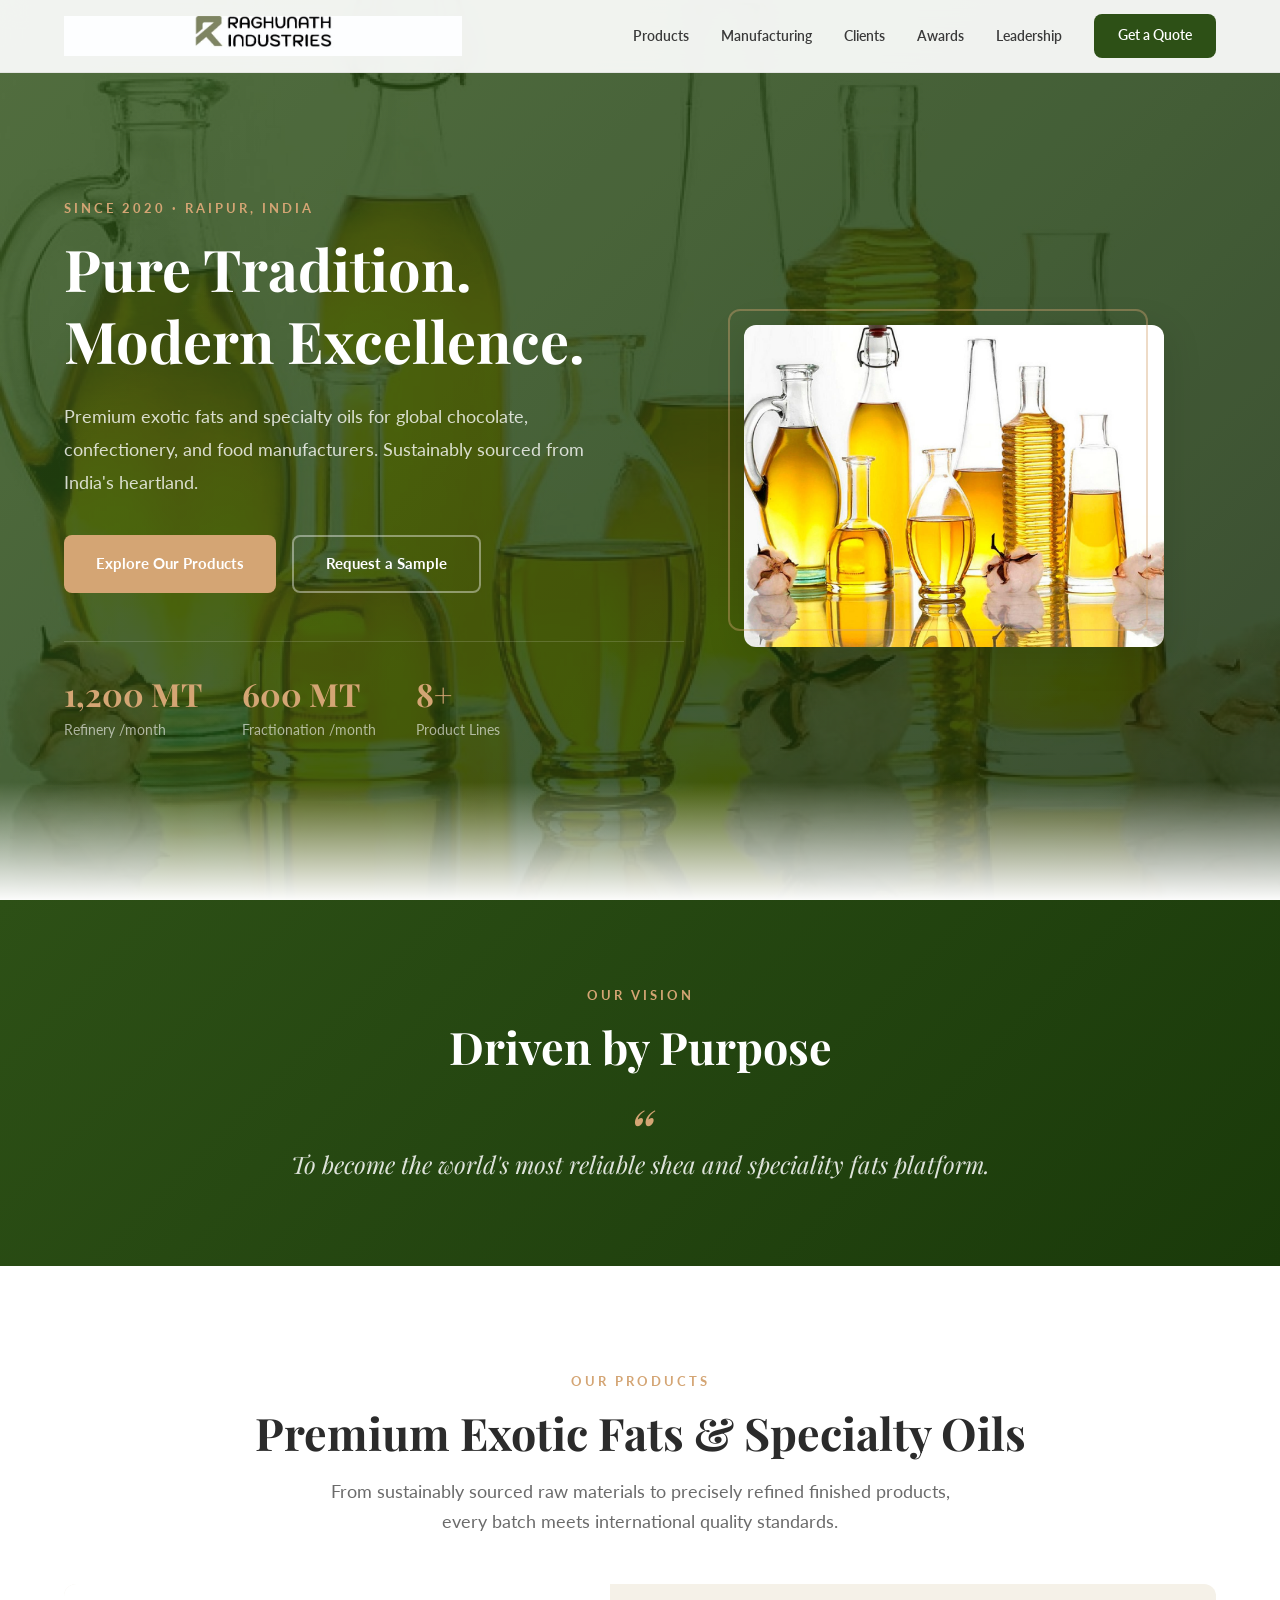
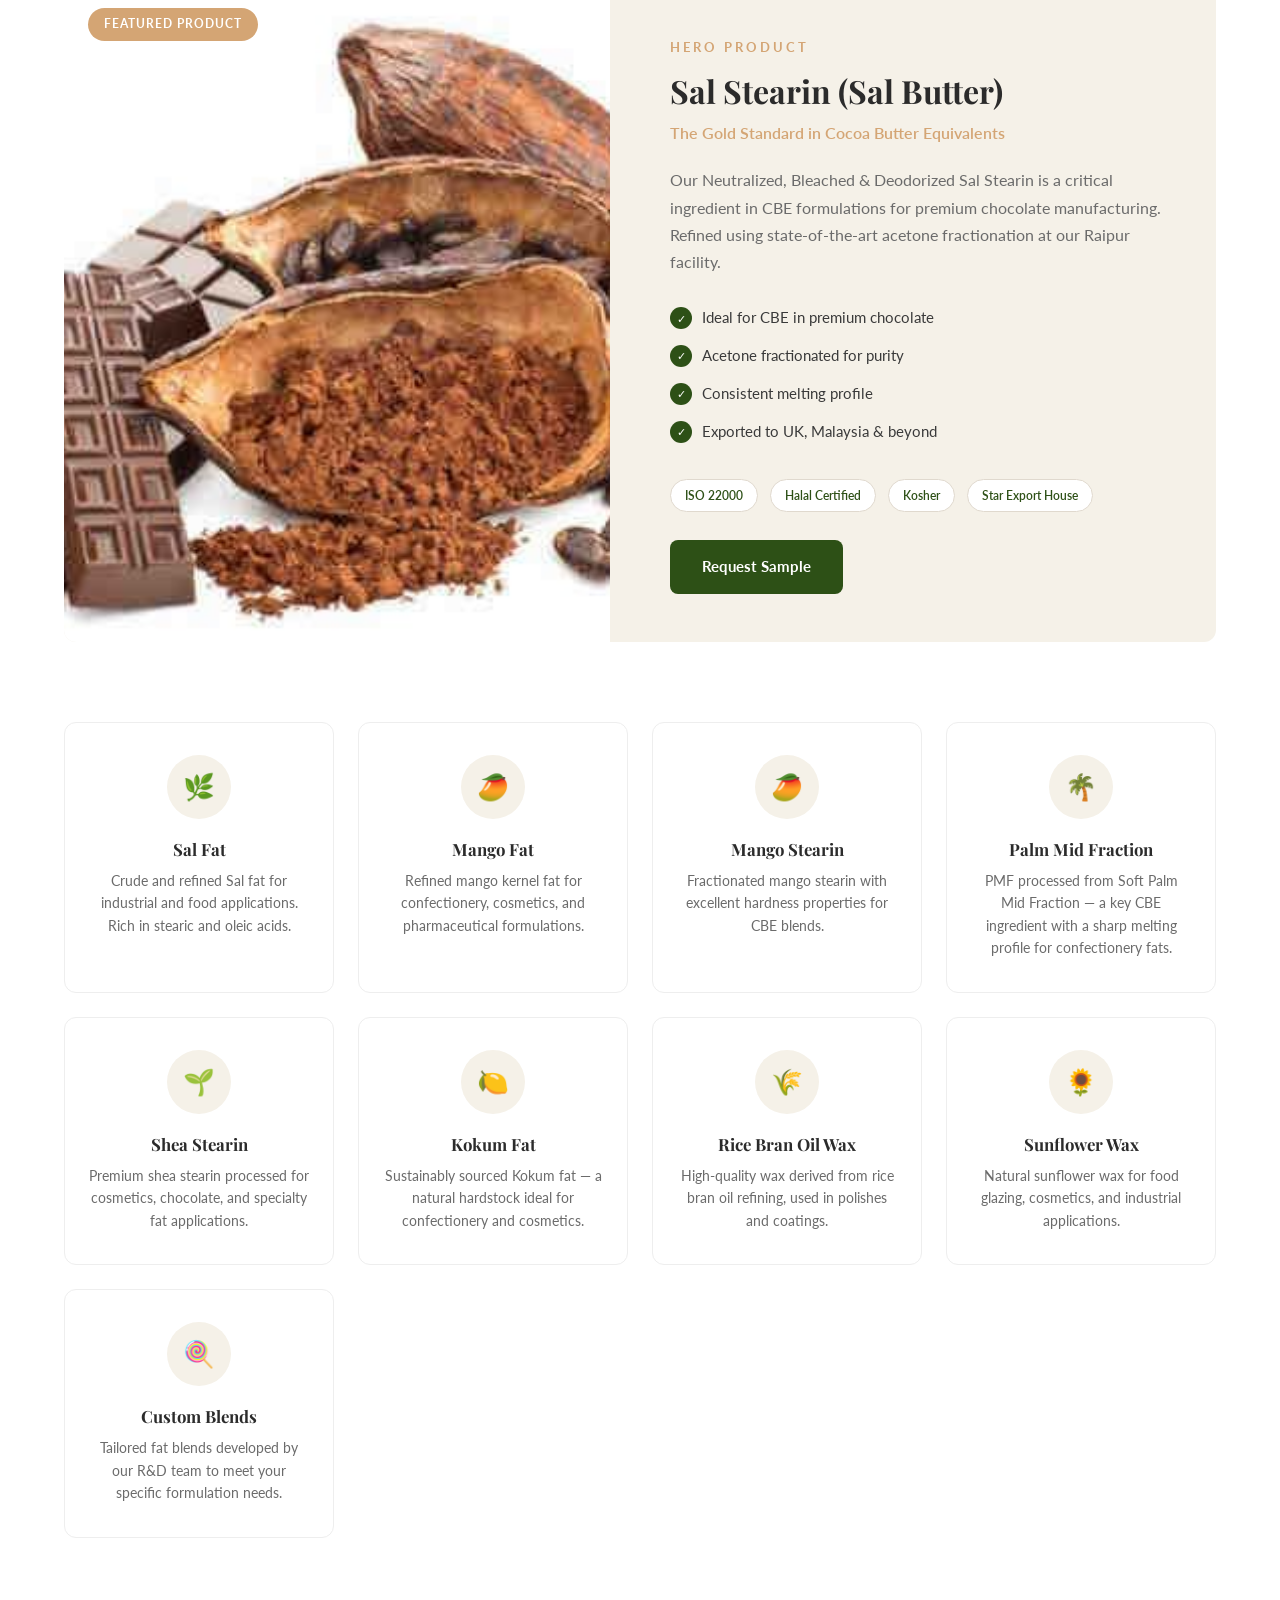
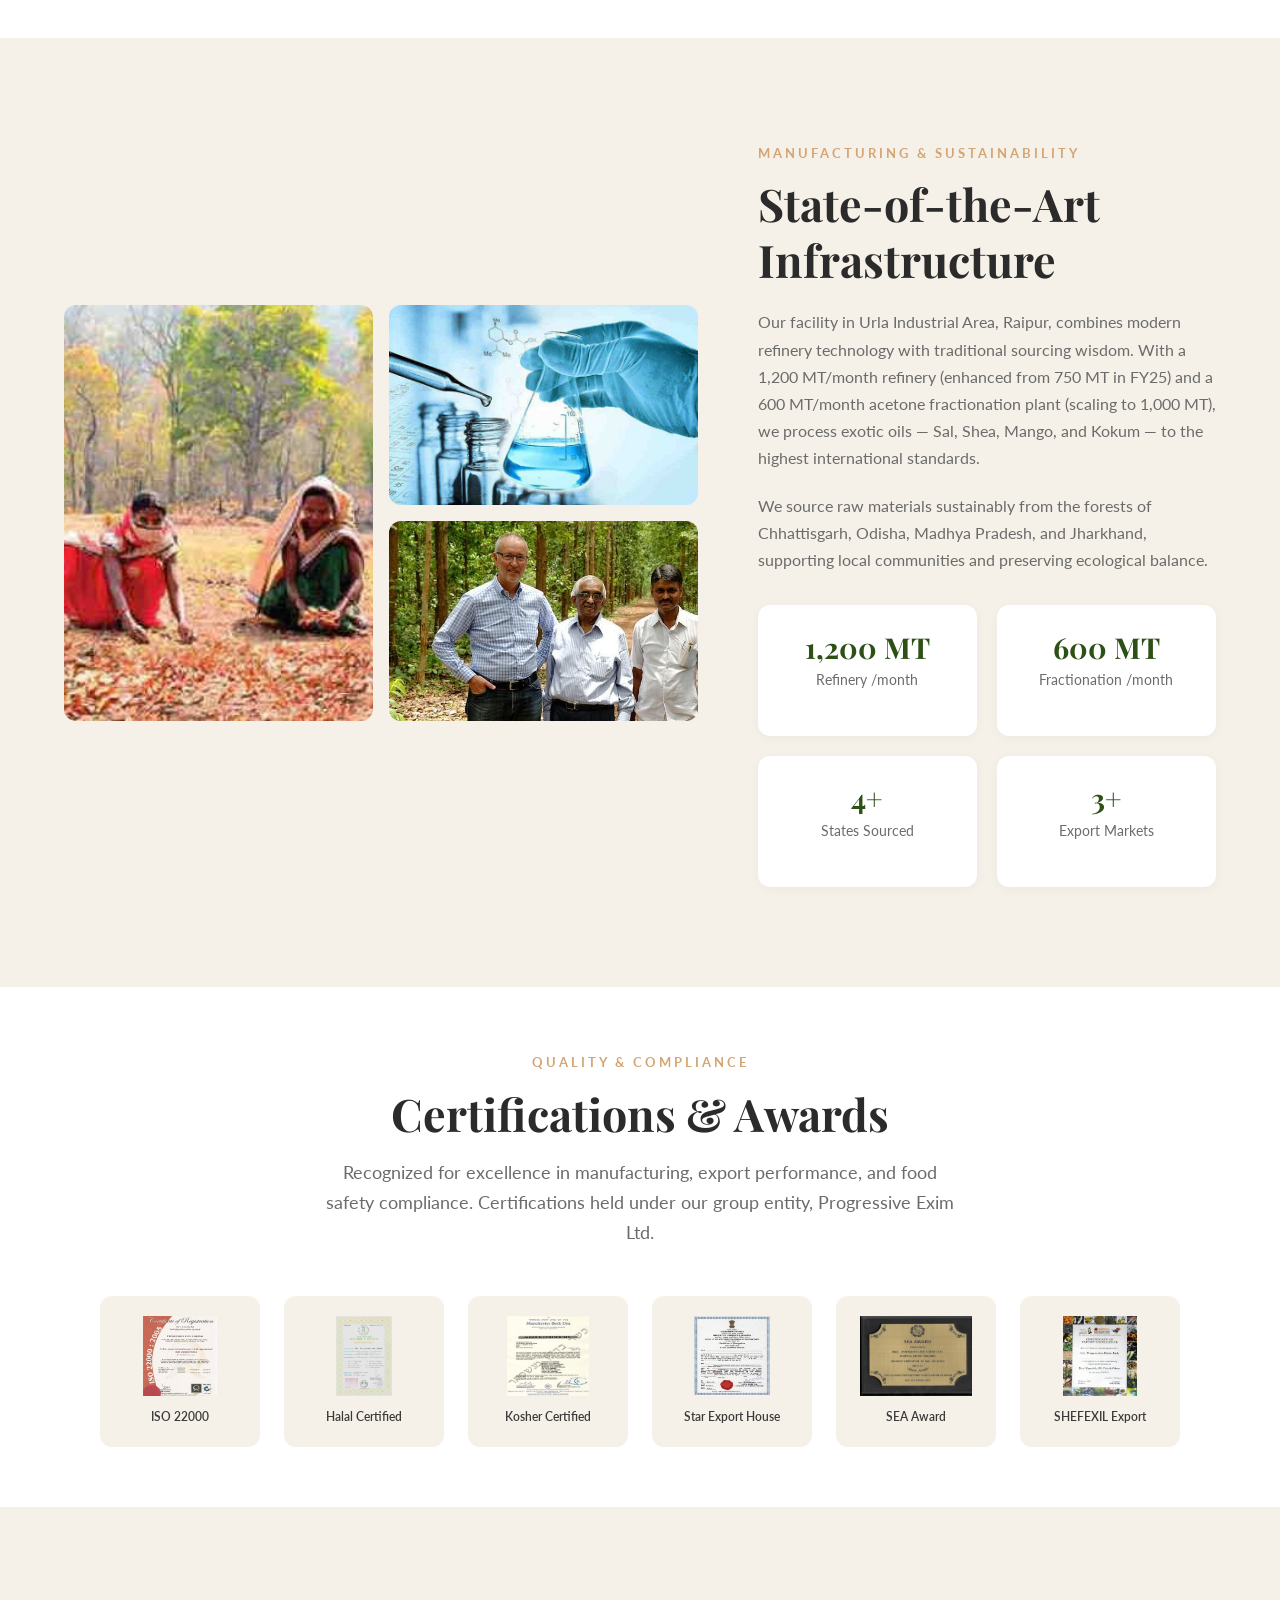
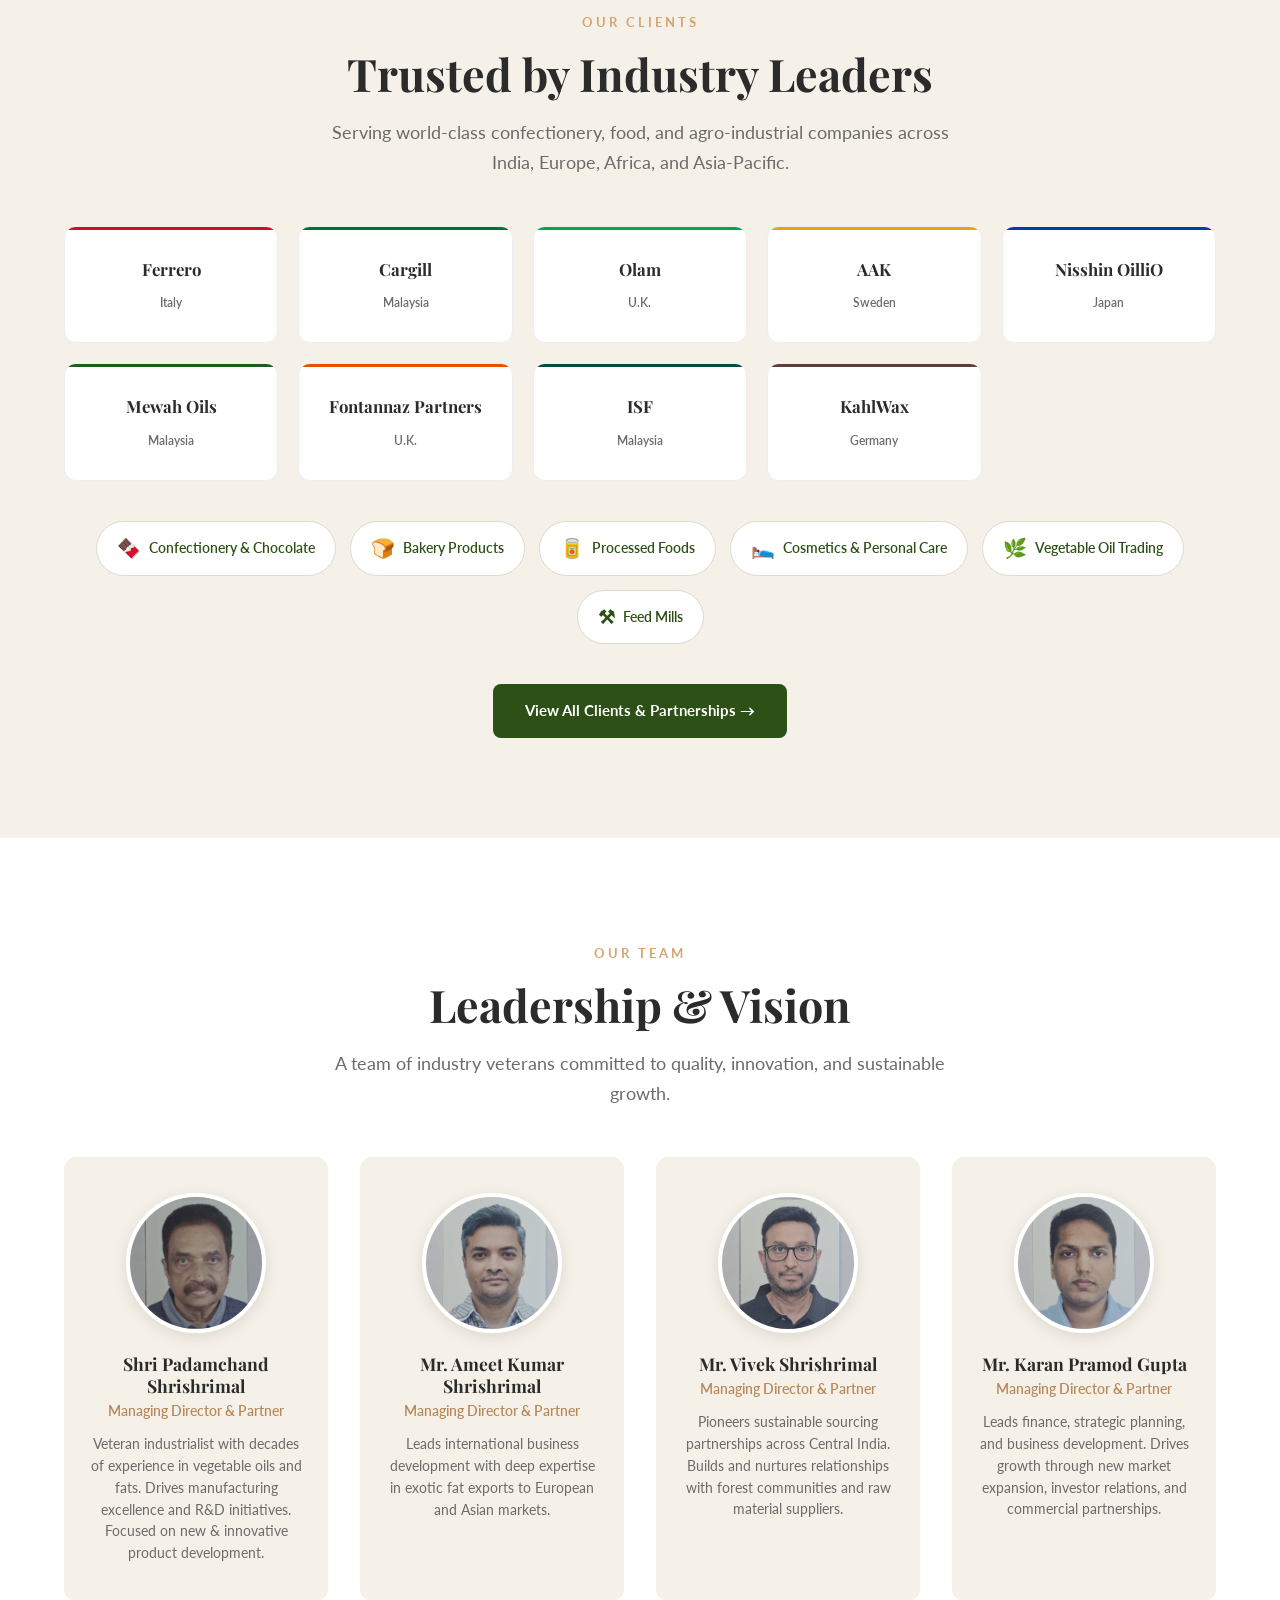
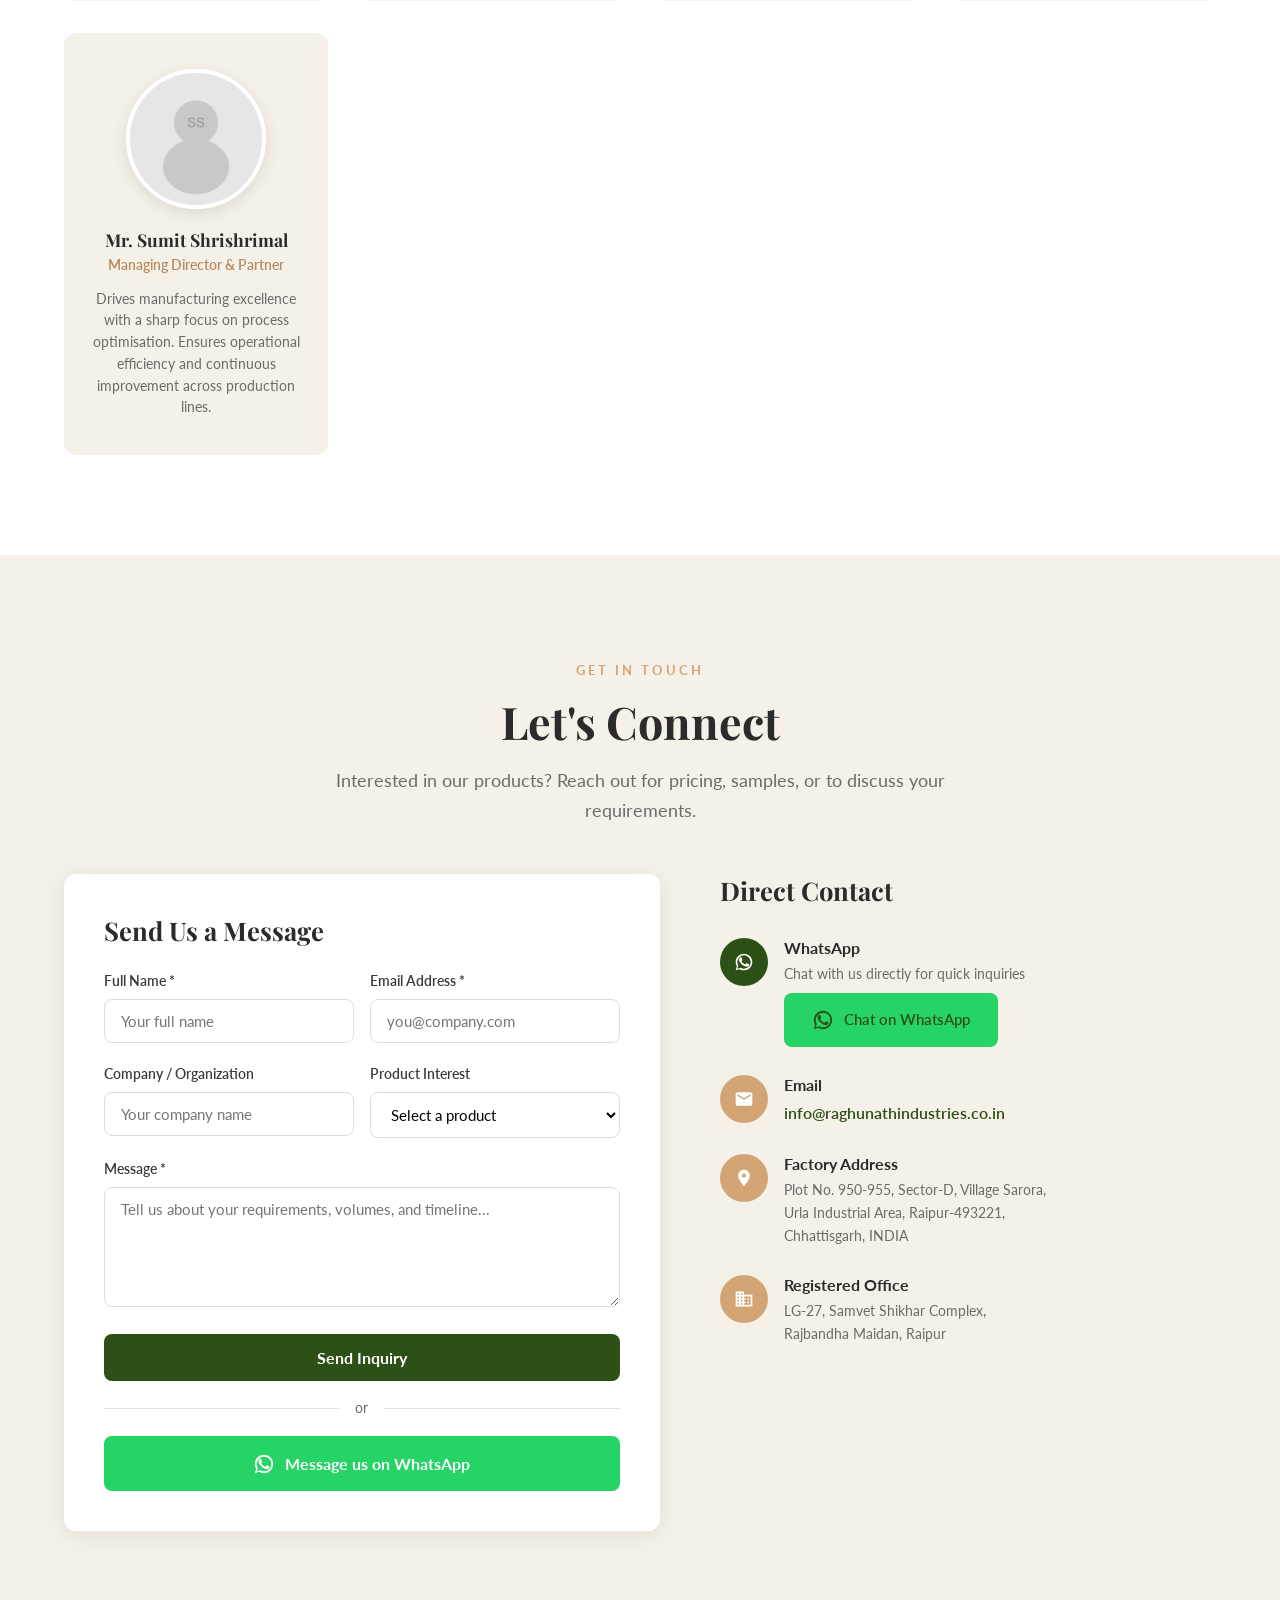
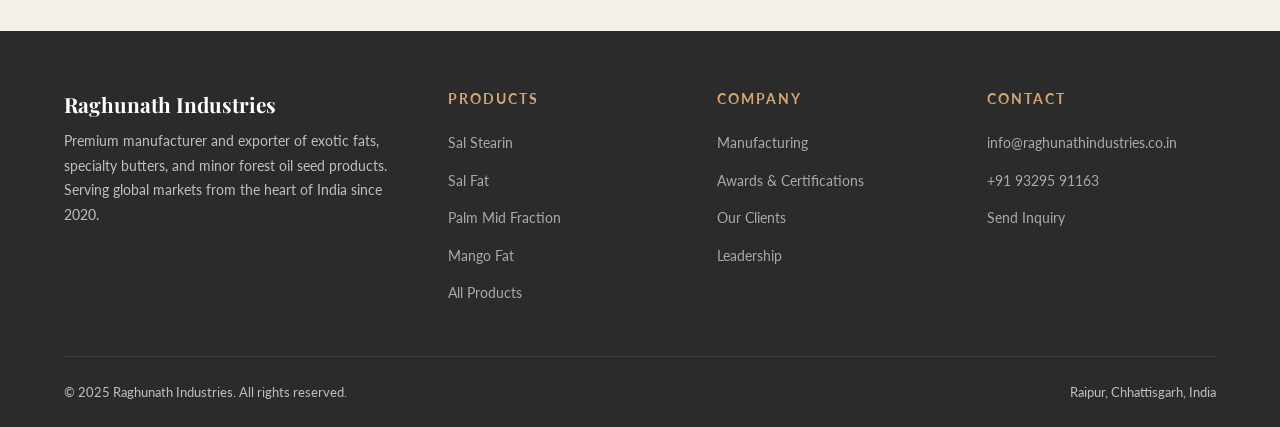
==== index.html @ 35e10030 "Update leadership, vision, capacity, logo, and add PMF product - Vision moved to top: "world's most " ====
<!DOCTYPE html>
<html lang="en">
<head>
  <meta charset="UTF-8">
  <meta name="viewport" content="width=device-width, initial-scale=1.0">
  <title>Raghunath Industries — Premium Exotic Fats &amp; Specialty Oils</title>
  <meta name="description" content="Raghunath Industries is a leading manufacturer and exporter of premium exotic fats, specialty butters, and minor forest oil seeds from Raipur, India. Sal Stearin, Mango Fat, Shea Stearin, and more.">
  <meta name="keywords" content="Sal Stearin, Sal Fat, Mango Fat, Shea Stearin, Kokum Fat, exotic fats, CBE, cocoa butter equivalent, vegetable oils, Raipur, India">

  <!-- Open Graph -->
  <meta property="og:title" content="Raghunath Industries — Premium Exotic Fats &amp; Specialty Oils">
  <meta property="og:description" content="State-of-the-art manufacturing of Sal Stearin, Mango Fat, Shea Stearin and more. Exporting globally from Raipur, India.">
  <meta property="og:type" content="website">

  <!-- Fonts -->
  <link rel="preconnect" href="https://fonts.googleapis.com">
  <link rel="preconnect" href="https://fonts.gstatic.com" crossorigin>
  <link href="https://fonts.googleapis.com/css2?family=Lato:wght@400;600;700&family=Playfair+Display:wght@500;600;700&display=swap" rel="stylesheet">

  <!-- Stylesheet -->
  <link rel="stylesheet" href="style.css">
</head>
<body>

  <!-- ========== NAVBAR ========== -->
  <nav class="navbar" id="navbar" role="navigation" aria-label="Main navigation">
    <div class="container">
      <a href="#" class="navbar-brand" aria-label="Raghunath Industries Home">
        <img src="assets/logo-nav.png" alt="Raghunath Industries" class="nav-logo">
      </a>
      <div class="nav-links" id="navLinks" role="menubar">
        <a href="products.html" role="menuitem">Products</a>
        <a href="#factory" role="menuitem">Manufacturing</a>
        <a href="#clients" role="menuitem">Clients</a>
        <a href="awards.html" role="menuitem">Awards</a>
        <a href="#leadership" role="menuitem">Leadership</a>
        <a href="#contact" class="nav-cta" role="menuitem">Get a Quote</a>
      </div>
      <button class="hamburger" id="hamburger" aria-label="Toggle navigation menu" aria-expanded="false">
        <span></span><span></span><span></span>
      </button>
    </div>
  </nav>

  <!-- ========== HERO ========== -->
  <section class="hero" id="hero">
    <div class="container">
      <div class="hero-content">
        <span class="section-label fade-up">Since 2020 &middot; Raipur, India</span>
        <h1 class="fade-up">Pure Tradition.<br>Modern Excellence.</h1>
        <p class="fade-up">Premium exotic fats and specialty oils for global chocolate, confectionery, and food manufacturers. Sustainably sourced from India's heartland.</p>
        <div class="hero-buttons fade-up">
          <a href="#products" class="btn btn-primary">Explore Our Products</a>
          <a href="#contact" class="btn btn-outline">Request a Sample</a>
        </div>
        <div class="hero-stats fade-up">
          <div class="hero-stat">
            <h3>1,200 MT</h3>
            <p>Refinery /month</p>
          </div>
          <div class="hero-stat">
            <h3>600 MT</h3>
            <p>Fractionation /month</p>
          </div>
          <div class="hero-stat">
            <h3>8+</h3>
            <p>Product Lines</p>
          </div>
        </div>
      </div>
      <div class="hero-image fade-up">
        <img src="assets/hero-oils.jpg" alt="Premium vegetable oils and exotic fats in glass bottles" width="1536" height="1178" loading="eager">
      </div>
    </div>
  </section>

  <!-- ========== VISION ========== -->
  <section class="vision" id="vision">
    <div class="container fade-up">
      <span class="section-label">Our Vision</span>
      <h2>Driven by Purpose</h2>
      <blockquote>
        To become the world's most reliable shea and speciality fats platform.
      </blockquote>
    </div>
  </section>

  <!-- ========== PRODUCTS ========== -->
  <section class="products" id="products">
    <div class="container">
      <div class="text-center fade-up">
        <span class="section-label">Our Products</span>
        <h2 class="section-title">Premium Exotic Fats &amp; Specialty Oils</h2>
        <p class="section-subtitle mx-auto">From sustainably sourced raw materials to precisely refined finished products, every batch meets international quality standards.</p>
      </div>

      <!-- Featured Product: Sal Stearin -->
      <div class="featured-product fade-up">
        <div class="featured-product-image">
          <img src="assets/product-cocoa-pods.jpg" alt="Cocoa pods and chocolate — Sal Stearin is a key ingredient in Cocoa Butter Equivalents" width="565" height="327" loading="lazy">
          <span class="badge">Featured Product</span>
        </div>
        <div class="featured-product-info">
          <span class="section-label">Hero Product</span>
          <h3>Sal Stearin (Sal Butter)</h3>
          <p class="product-tagline">The Gold Standard in Cocoa Butter Equivalents</p>
          <p>Our Neutralized, Bleached &amp; Deodorized Sal Stearin is a critical ingredient in CBE formulations for premium chocolate manufacturing. Refined using state-of-the-art acetone fractionation at our Raipur facility.</p>
          <ul class="product-features">
            <li><span class="check">&#10003;</span> Ideal for CBE in premium chocolate</li>
            <li><span class="check">&#10003;</span> Acetone fractionated for purity</li>
            <li><span class="check">&#10003;</span> Consistent melting profile</li>
            <li><span class="check">&#10003;</span> Exported to UK, Malaysia &amp; beyond</li>
          </ul>
          <div class="product-certs">
            <span>ISO 22000</span>
            <span>Halal Certified</span>
            <span>Kosher</span>
            <span>Star Export House</span>
          </div>
          <a href="#contact" class="btn btn-green">Request Sample</a>
        </div>
      </div>

      <!-- Product Grid -->
      <div class="products-grid">
        <div class="product-card fade-up">
          <div class="product-icon"><span>&#127807;</span></div>
          <h4>Sal Fat</h4>
          <p>Crude and refined Sal fat for industrial and food applications. Rich in stearic and oleic acids.</p>
        </div>
        <div class="product-card fade-up">
          <div class="product-icon"><span>&#129389;</span></div>
          <h4>Mango Fat</h4>
          <p>Refined mango kernel fat for confectionery, cosmetics, and pharmaceutical formulations.</p>
        </div>
        <div class="product-card fade-up">
          <div class="product-icon"><span>&#129389;</span></div>
          <h4>Mango Stearin</h4>
          <p>Fractionated mango stearin with excellent hardness properties for CBE blends.</p>
        </div>
        <div class="product-card fade-up">
          <div class="product-icon"><span>&#127796;</span></div>
          <h4>Palm Mid Fraction</h4>
          <p>PMF processed from Soft Palm Mid Fraction — a key CBE ingredient with a sharp melting profile for confectionery fats.</p>
        </div>
        <div class="product-card fade-up">
          <div class="product-icon"><span>&#127793;</span></div>
          <h4>Shea Stearin</h4>
          <p>Premium shea stearin processed for cosmetics, chocolate, and specialty fat applications.</p>
        </div>
        <div class="product-card fade-up">
          <div class="product-icon"><span>&#127819;</span></div>
          <h4>Kokum Fat</h4>
          <p>Sustainably sourced Kokum fat — a natural hardstock ideal for confectionery and cosmetics.</p>
        </div>
        <div class="product-card fade-up">
          <div class="product-icon"><span>&#127806;</span></div>
          <h4>Rice Bran Oil Wax</h4>
          <p>High-quality wax derived from rice bran oil refining, used in polishes and coatings.</p>
        </div>
        <div class="product-card fade-up">
          <div class="product-icon"><span>&#127803;</span></div>
          <h4>Sunflower Wax</h4>
          <p>Natural sunflower wax for food glazing, cosmetics, and industrial applications.</p>
        </div>
        <div class="product-card fade-up">
          <div class="product-icon"><span>&#127853;</span></div>
          <h4>Custom Blends</h4>
          <p>Tailored fat blends developed by our R&amp;D team to meet your specific formulation needs.</p>
        </div>
      </div>
    </div>
  </section>

  <!-- ========== FACTORY & SUSTAINABILITY ========== -->
  <section class="factory" id="factory">
    <div class="container">
      <div class="factory-grid">
        <div class="factory-images fade-up">
          <div class="img-wrap tall">
            <img src="assets/sourcing-women-collecting.jpg" alt="Women sustainably collecting sal seeds from forest floors in Chhattisgarh" loading="lazy">
          </div>
          <div class="img-wrap">
            <img src="assets/lab-research.jpg" alt="Quality control laboratory with advanced testing equipment" loading="lazy">
          </div>
          <div class="img-wrap">
            <img src="assets/sustainability-forest.jpg" alt="Forest sourcing and community engagement" loading="lazy">
          </div>
        </div>
        <div class="factory-content fade-up">
          <span class="section-label">Manufacturing &amp; Sustainability</span>
          <h2 class="section-title">State-of-the-Art Infrastructure</h2>
          <p>Our facility in Urla Industrial Area, Raipur, combines modern refinery technology with traditional sourcing wisdom. With a 1,200 MT/month refinery (enhanced from 750 MT in FY25) and a 600 MT/month acetone fractionation plant (scaling to 1,000 MT), we process exotic oils — Sal, Shea, Mango, and Kokum — to the highest international standards.</p>
          <p>We source raw materials sustainably from the forests of Chhattisgarh, Odisha, Madhya Pradesh, and Jharkhand, supporting local communities and preserving ecological balance.</p>
          <div class="factory-stats">
            <div class="factory-stat">
              <h3>1,200 MT</h3>
              <p>Refinery /month</p>
            </div>
            <div class="factory-stat">
              <h3>600 MT</h3>
              <p>Fractionation /month</p>
            </div>
            <div class="factory-stat">
              <h3>4+</h3>
              <p>States Sourced</p>
            </div>
            <div class="factory-stat">
              <h3>3+</h3>
              <p>Export Markets</p>
            </div>
          </div>
        </div>
      </div>
    </div>
  </section>

  <!-- ========== CERTIFICATIONS ========== -->
  <section class="certifications" id="certifications">
    <div class="container">
      <div class="text-center fade-up">
        <span class="section-label">Quality &amp; Compliance</span>
        <h2 class="section-title">Certifications &amp; Awards</h2>
        <p class="section-subtitle mx-auto">Recognized for excellence in manufacturing, export performance, and food safety compliance. Certifications held under our group entity, Progressive Exim Ltd.</p>
      </div>
      <div class="cert-grid fade-up">
        <div class="cert-card">
          <img src="assets/cert-iso-22000.jpg" alt="ISO 22000:2005 Food Safety Management certification" loading="lazy">
          <p>ISO 22000</p>
        </div>
        <div class="cert-card">
          <img src="assets/cert-halal.jpg" alt="Halal Registration Certificate" loading="lazy">
          <p>Halal Certified</p>
        </div>
        <div class="cert-card">
          <img src="assets/cert-kosher.jpg" alt="Kosher Certificate from Manchester Beth Din" loading="lazy">
          <p>Kosher Certified</p>
        </div>
        <div class="cert-card">
          <img src="assets/cert-star-export.jpg" alt="Star Export House certificate from Government of India" loading="lazy">
          <p>Star Export House</p>
        </div>
        <div class="cert-card">
          <img src="assets/award-sea-plaque.jpg" alt="Solvent Extractors Association award for highest exporter of Sal Oil" loading="lazy">
          <p>SEA Award</p>
        </div>
        <div class="cert-card">
          <img src="assets/cert-shefexil.jpg" alt="SHEFEXIL Certificate of Export Excellence" loading="lazy">
          <p>SHEFEXIL Export</p>
        </div>
      </div>
    </div>
  </section>

  <!-- ========== CLIENTS & INDUSTRIES ========== -->
  <section class="clients" id="clients">
    <div class="container">
      <div class="text-center fade-up">
        <span class="section-label">Our Clients</span>
        <h2 class="section-title">Trusted by Industry Leaders</h2>
        <p class="section-subtitle mx-auto">Serving world-class confectionery, food, and agro-industrial companies across India, Europe, Africa, and Asia-Pacific.</p>
      </div>

      <!-- Brand Logos Grid -->
      <div class="brand-grid fade-up">
        <div class="brand-card" style="--brand-color:#C8102E">
          <span class="brand-name">Ferrero</span>
          <span class="brand-country">Italy</span>
        </div>
        <div class="brand-card" style="--brand-color:#00703C">
          <span class="brand-name">Cargill</span>
          <span class="brand-country">Malaysia</span>
        </div>
        <div class="brand-card" style="--brand-color:#00A651">
          <span class="brand-name">Olam</span>
          <span class="brand-country">U.K.</span>
        </div>
        <div class="brand-card" style="--brand-color:#E8A317">
          <span class="brand-name">AAK</span>
          <span class="brand-country">Sweden</span>
        </div>
        <div class="brand-card" style="--brand-color:#003DA5">
          <span class="brand-name">Nisshin OilliO</span>
          <span class="brand-country">Japan</span>
        </div>
        <div class="brand-card" style="--brand-color:#1B5E20">
          <span class="brand-name">Mewah Oils</span>
          <span class="brand-country">Malaysia</span>
        </div>
        <div class="brand-card" style="--brand-color:#E65100">
          <span class="brand-name">Fontannaz Partners</span>
          <span class="brand-country">U.K.</span>
        </div>
        <div class="brand-card" style="--brand-color:#004D40">
          <span class="brand-name">ISF</span>
          <span class="brand-country">Malaysia</span>
        </div>
        <div class="brand-card" style="--brand-color:#5D4037">
          <span class="brand-name">KahlWax</span>
          <span class="brand-country">Germany</span>
        </div>
      </div>

      <!-- Industries Served -->
      <div class="industries-strip fade-up">
        <div class="industry-tag">
          <span class="industry-icon">&#127851;</span>
          Confectionery &amp; Chocolate
        </div>
        <div class="industry-tag">
          <span class="industry-icon">&#127838;</span>
          Bakery Products
        </div>
        <div class="industry-tag">
          <span class="industry-icon">&#129387;</span>
          Processed Foods
        </div>
        <div class="industry-tag">
          <span class="industry-icon">&#128716;</span>
          Cosmetics &amp; Personal Care
        </div>
        <div class="industry-tag">
          <span class="industry-icon">&#127807;</span>
          Vegetable Oil Trading
        </div>
        <div class="industry-tag">
          <span class="industry-icon">&#9874;</span>
          Feed Mills
        </div>
      </div>

      <div class="text-center fade-up" style="margin-top:40px">
        <a href="clients.html" class="btn btn-green">View All Clients &amp; Partnerships &rarr;</a>
      </div>
    </div>
  </section>

  <!-- ========== LEADERSHIP ========== -->
  <section class="leadership" id="leadership">
    <div class="container">
      <div class="text-center fade-up">
        <span class="section-label">Our Team</span>
        <h2 class="section-title">Leadership &amp; Vision</h2>
        <p class="section-subtitle mx-auto">A team of industry veterans committed to quality, innovation, and sustainable growth.</p>
      </div>
      <div class="leaders-grid">
        <div class="leader-card fade-up">
          <div class="leader-photo">
            <img src="assets/Padam.jpeg" alt="Shri Padamchand Shrishrimal — Managing Director & Partner" loading="lazy">
          </div>
          <h4>Shri Padamchand Shrishrimal</h4>
          <p class="leader-role">Managing Director &amp; Partner</p>
          <p>Veteran industrialist with decades of experience in vegetable oils and fats. Drives manufacturing excellence and R&amp;D initiatives. Focused on new &amp; innovative product development.</p>
        </div>
        <div class="leader-card fade-up">
          <div class="leader-photo">
            <img src="assets/Amit.jpeg" alt="Mr. Ameet Kumar Shrishrimal — Director" loading="lazy">
          </div>
          <h4>Mr. Ameet Kumar Shrishrimal</h4>
          <p class="leader-role">Managing Director &amp; Partner</p>
          <p>Leads international business development with deep expertise in exotic fat exports to European and Asian markets.</p>
        </div>
        <div class="leader-card fade-up">
          <div class="leader-photo">
            <img src="assets/Vivek.jpeg" alt="Mr. Vivek Shrishrimal — Director" loading="lazy">
          </div>
          <h4>Mr. Vivek Shrishrimal</h4>
          <p class="leader-role">Managing Director &amp; Partner</p>
          <p>Pioneers sustainable sourcing partnerships across Central India. Builds and nurtures relationships with forest communities and raw material suppliers.</p>
        </div>
        <div class="leader-card fade-up">
          <div class="leader-photo">
            <img src="assets/Karan.jpeg" alt="Mr. Karan Pramod Gupta — Director" loading="lazy">
          </div>
          <h4>Mr. Karan Pramod Gupta</h4>
          <p class="leader-role">Managing Director &amp; Partner</p>
          <p>Leads finance, strategic planning, and business development. Drives growth through new market expansion, investor relations, and commercial partnerships.</p>
        </div>
        <div class="leader-card fade-up">
          <div class="leader-photo">
            <img src="assets/Sumit-placeholder.jpg" alt="Mr. Sumit Shrishrimal — Managing Director & Partner" loading="lazy">
          </div>
          <h4>Mr. Sumit Shrishrimal</h4>
          <p class="leader-role">Managing Director &amp; Partner</p>
          <p>Drives manufacturing excellence with a sharp focus on process optimisation. Ensures operational efficiency and continuous improvement across production lines.</p>
        </div>
      </div>
    </div>
  </section>

  <!-- ========== CONTACT ========== -->
  <section class="contact" id="contact">
    <div class="container">
      <div class="text-center fade-up">
        <span class="section-label">Get in Touch</span>
        <h2 class="section-title">Let's Connect</h2>
        <p class="section-subtitle mx-auto">Interested in our products? Reach out for pricing, samples, or to discuss your requirements.</p>
      </div>
      <div class="contact-grid">
        <div class="contact-form fade-up">
          <h3>Send Us a Message</h3>
          <form id="contactForm" action="https://formsubmit.co/info@raghunathindustries.co.in" method="POST">
            <input type="hidden" name="_subject" value="Website Inquiry — Raghunath Industries">
            <input type="hidden" name="_captcha" value="false">
            <div class="form-row">
              <div class="form-group">
                <label for="name">Full Name *</label>
                <input type="text" id="name" name="name" required placeholder="Your full name" autocomplete="name">
              </div>
              <div class="form-group">
                <label for="email">Email Address *</label>
                <input type="email" id="email" name="email" required placeholder="you@company.com" autocomplete="email">
              </div>
            </div>
            <div class="form-row">
              <div class="form-group">
                <label for="company">Company / Organization</label>
                <input type="text" id="company" name="company" placeholder="Your company name" autocomplete="organization">
              </div>
              <div class="form-group">
                <label for="product">Product Interest</label>
                <select id="product" name="product">
                  <option value="">Select a product</option>
                  <option value="Sal Stearin">Sal Stearin (Sal Butter)</option>
                  <option value="Sal Fat">Sal Fat</option>
                  <option value="Mango Fat">Mango Fat</option>
                  <option value="Mango Stearin">Mango Stearin</option>
                  <option value="Palm Mid Fraction">Palm Mid Fraction (PMF)</option>
                  <option value="Shea Stearin">Shea Stearin</option>
                  <option value="Kokum Fat">Kokum Fat</option>
                  <option value="Rice Bran Oil Wax">Rice Bran Oil Wax</option>
                  <option value="Sunflower Wax">Sunflower Wax</option>
                  <option value="Other">Other / Custom Blend</option>
                </select>
              </div>
            </div>
            <div class="form-group">
              <label for="message">Message *</label>
              <textarea id="message" name="message" required placeholder="Tell us about your requirements, volumes, and timeline..."></textarea>
            </div>
            <button type="submit" class="btn-submit">Send Inquiry</button>
            <div class="form-divider"><span>or</span></div>
            <a href="https://wa.me/919329591163?text=Hi%2C%20I'm%20interested%20in%20your%20products%20and%20would%20like%20to%20know%20more." class="whatsapp-form-btn" target="_blank" rel="noopener noreferrer">
              <svg viewBox="0 0 24 24" fill="currentColor" width="20" height="20"><path d="M17.472 14.382c-.297-.149-1.758-.867-2.03-.967-.273-.099-.471-.148-.67.15-.197.297-.767.966-.94 1.164-.173.199-.347.223-.644.075-.297-.15-1.255-.463-2.39-1.475-.883-.788-1.48-1.761-1.653-2.059-.173-.297-.018-.458.13-.606.134-.133.298-.347.446-.52.149-.174.198-.298.298-.497.099-.198.05-.371-.025-.52-.075-.149-.669-1.612-.916-2.207-.242-.579-.487-.5-.669-.51-.173-.008-.371-.01-.57-.01-.198 0-.52.074-.792.372-.272.297-1.04 1.016-1.04 2.479 0 1.462 1.065 2.875 1.213 3.074.149.198 2.096 3.2 5.077 4.487.709.306 1.262.489 1.694.625.712.227 1.36.195 1.871.118.571-.085 1.758-.719 2.006-1.413.248-.694.248-1.289.173-1.413-.074-.124-.272-.198-.57-.347z"/><path d="M12 2C6.477 2 2 6.477 2 12c0 1.89.525 3.66 1.438 5.168L2 22l4.832-1.438A9.955 9.955 0 0012 22c5.523 0 10-4.477 10-10S17.523 2 12 2zm0 18a8 8 0 01-4.243-1.212L4 20l1.212-3.757A8 8 0 1112 20z"/></svg>
              Message us on WhatsApp
            </a>
          </form>
        </div>

        <div class="contact-info fade-up">
          <h3>Direct Contact</h3>

          <div class="contact-method">
            <div class="icon-circle green">
              <svg width="20" height="20" fill="currentColor" viewBox="0 0 24 24"><path d="M17.472 14.382c-.297-.149-1.758-.867-2.03-.967-.273-.099-.471-.148-.67.15-.197.297-.767.966-.94 1.164-.173.199-.347.223-.644.075-.297-.15-1.255-.463-2.39-1.475-.883-.788-1.48-1.761-1.653-2.059-.173-.297-.018-.458.13-.606.134-.133.298-.347.446-.52.149-.174.198-.298.298-.497.099-.198.05-.371-.025-.52-.075-.149-.669-1.612-.916-2.207-.242-.579-.487-.5-.669-.51-.173-.008-.371-.01-.57-.01-.198 0-.52.074-.792.372-.272.297-1.04 1.016-1.04 2.479 0 1.462 1.065 2.875 1.213 3.074.149.198 2.096 3.2 5.077 4.487.709.306 1.262.489 1.694.625.712.227 1.36.195 1.871.118.571-.085 1.758-.719 2.006-1.413.248-.694.248-1.289.173-1.413-.074-.124-.272-.198-.57-.347z"/><path d="M12 2C6.477 2 2 6.477 2 12c0 1.89.525 3.66 1.438 5.168L2 22l4.832-1.438A9.955 9.955 0 0012 22c5.523 0 10-4.477 10-10S17.523 2 12 2zm0 18a8 8 0 01-4.243-1.212L4 20l1.212-3.757A8 8 0 1112 20z"/></svg>
            </div>
            <div>
              <h4>WhatsApp</h4>
              <p>Chat with us directly for quick inquiries</p>
              <a href="https://wa.me/919329591163?text=Hi%2C%20I'm%20interested%20in%20your%20products%20and%20would%20like%20to%20know%20more." class="whatsapp-btn" target="_blank" rel="noopener noreferrer">
                <svg viewBox="0 0 24 24" fill="currentColor"><path d="M17.472 14.382c-.297-.149-1.758-.867-2.03-.967-.273-.099-.471-.148-.67.15-.197.297-.767.966-.94 1.164-.173.199-.347.223-.644.075-.297-.15-1.255-.463-2.39-1.475-.883-.788-1.48-1.761-1.653-2.059-.173-.297-.018-.458.13-.606.134-.133.298-.347.446-.52.149-.174.198-.298.298-.497.099-.198.05-.371-.025-.52-.075-.149-.669-1.612-.916-2.207-.242-.579-.487-.5-.669-.51-.173-.008-.371-.01-.57-.01-.198 0-.52.074-.792.372-.272.297-1.04 1.016-1.04 2.479 0 1.462 1.065 2.875 1.213 3.074.149.198 2.096 3.2 5.077 4.487.709.306 1.262.489 1.694.625.712.227 1.36.195 1.871.118.571-.085 1.758-.719 2.006-1.413.248-.694.248-1.289.173-1.413-.074-.124-.272-.198-.57-.347z"/><path d="M12 2C6.477 2 2 6.477 2 12c0 1.89.525 3.66 1.438 5.168L2 22l4.832-1.438A9.955 9.955 0 0012 22c5.523 0 10-4.477 10-10S17.523 2 12 2zm0 18a8 8 0 01-4.243-1.212L4 20l1.212-3.757A8 8 0 1112 20z"/></svg>
                Chat on WhatsApp
              </a>
            </div>
          </div>

          <div class="contact-method">
            <div class="icon-circle gold">
              <svg width="20" height="20" fill="currentColor" viewBox="0 0 24 24"><path d="M20 4H4c-1.1 0-2 .9-2 2v12c0 1.1.9 2 2 2h16c1.1 0 2-.9 2-2V6c0-1.1-.9-2-2-2zm0 4l-8 5-8-5V6l8 5 8-5v2z"/></svg>
            </div>
            <div>
              <h4>Email</h4>
              <a href="mailto:info@raghunathindustries.co.in">info@raghunathindustries.co.in</a>
            </div>
          </div>

          <div class="contact-method">
            <div class="icon-circle gold">
              <svg width="20" height="20" fill="currentColor" viewBox="0 0 24 24"><path d="M12 2C8.13 2 5 5.13 5 9c0 5.25 7 13 7 13s7-7.75 7-13c0-3.87-3.13-7-7-7zm0 9.5c-1.38 0-2.5-1.12-2.5-2.5s1.12-2.5 2.5-2.5 2.5 1.12 2.5 2.5-1.12 2.5-2.5 2.5z"/></svg>
            </div>
            <div>
              <h4>Factory Address</h4>
              <p>Plot No. 950-955, Sector-D, Village Sarora,<br>Urla Industrial Area, Raipur-493221,<br>Chhattisgarh, INDIA</p>
            </div>
          </div>

          <div class="contact-method">
            <div class="icon-circle gold">
              <svg width="20" height="20" fill="currentColor" viewBox="0 0 24 24"><path d="M12 7V3H2v18h20V7H12zM6 19H4v-2h2v2zm0-4H4v-2h2v2zm0-4H4V9h2v2zm0-4H4V5h2v2zm4 12H8v-2h2v2zm0-4H8v-2h2v2zm0-4H8V9h2v2zm0-4H8V5h2v2zm10 12h-8v-2h2v-2h-2v-2h2v-2h-2V9h8v10zm-2-8h-2v2h2v-2zm0 4h-2v2h2v-2z"/></svg>
            </div>
            <div>
              <h4>Registered Office</h4>
              <p>LG-27, Samvet Shikhar Complex,<br>Rajbandha Maidan, Raipur</p>
            </div>
          </div>
        </div>
      </div>
    </div>
  </section>

  <!-- ========== FOOTER ========== -->
  <footer class="footer">
    <div class="container">
      <div class="footer-grid">
        <div class="footer-brand">
          <h3>Raghunath Industries</h3>
          <p>Premium manufacturer and exporter of exotic fats, specialty butters, and minor forest oil seed products. Serving global markets from the heart of India since 2020.</p>
        </div>
        <div>
          <h4>Products</h4>
          <ul>
            <li><a href="products.html">Sal Stearin</a></li>
            <li><a href="products.html">Sal Fat</a></li>
            <li><a href="products.html#pmf">Palm Mid Fraction</a></li>
            <li><a href="products.html">Mango Fat</a></li>
            <li><a href="products.html">All Products</a></li>
          </ul>
        </div>
        <div>
          <h4>Company</h4>
          <ul>
            <li><a href="#factory">Manufacturing</a></li>
            <li><a href="awards.html">Awards &amp; Certifications</a></li>
            <li><a href="clients.html">Our Clients</a></li>
            <li><a href="#leadership">Leadership</a></li>
          </ul>
        </div>
        <div>
          <h4>Contact</h4>
          <ul>
            <li><a href="mailto:info@raghunathindustries.co.in">info@raghunathindustries.co.in</a></li>
            <li><a href="https://wa.me/919329591163" target="_blank" rel="noopener noreferrer">+91 93295 91163</a></li>
            <li><a href="#contact">Send Inquiry</a></li>
          </ul>
        </div>
      </div>
      <div class="footer-bottom">
        <p>&copy; 2025 Raghunath Industries. All rights reserved.</p>
        <p>Raipur, Chhattisgarh, India</p>
      </div>
    </div>
  </footer>

  <!-- ========== SCRIPTS ========== -->
  <script>
    // Mobile nav toggle
    const hamburger = document.getElementById('hamburger');
    const navLinks = document.getElementById('navLinks');
    hamburger.addEventListener('click', () => {
      const expanded = hamburger.getAttribute('aria-expanded') === 'true';
      hamburger.setAttribute('aria-expanded', !expanded);
      navLinks.classList.toggle('active');
    });

    // Close mobile nav on link click
    navLinks.querySelectorAll('a').forEach(link => {
      link.addEventListener('click', () => {
        navLinks.classList.remove('active');
        hamburger.setAttribute('aria-expanded', 'false');
      });
    });

    // Navbar shadow on scroll
    const navbar = document.getElementById('navbar');
    window.addEventListener('scroll', () => {
      navbar.classList.toggle('scrolled', window.scrollY > 20);
    }, { passive: true });

    // Intersection Observer for fade-up animations
    const faders = document.querySelectorAll('.fade-up');
    if ('IntersectionObserver' in window) {
      const observer = new IntersectionObserver((entries) => {
        entries.forEach(entry => {
          if (entry.isIntersecting) {
            entry.target.classList.add('visible');
            observer.unobserve(entry.target);
          }
        });
      }, { threshold: 0.1, rootMargin: '0px 0px -40px 0px' });
      faders.forEach(el => observer.observe(el));
    } else {
      faders.forEach(el => el.classList.add('visible'));
    }
  </script>
</body>
</html>
---- style.css ----
/* ============================================
   RAGHUNATH INDUSTRIES — Global Stylesheet
   Palette: Gold #D4A574 · Green #2D5016 · Cream #F5F1E8 · White #FFF · Charcoal #2B2B2B
   Fonts : Playfair Display (headings) · Lato (body)
   ============================================ */

/* ---------- Reset & Base ---------- */
*, *::before, *::after { box-sizing: border-box; margin: 0; padding: 0; }

:root {
  --gold:      #D4A574;
  --gold-dark: #B8895A;
  --green:     #2D5016;
  --green-light:#3D6B1F;
  --cream:     #F5F1E8;
  --white:     #FFFFFF;
  --charcoal:  #2B2B2B;
  --text:      #3A3A3A;
  --text-light:#6B6B6B;
  --shadow:    0 4px 24px rgba(0,0,0,.08);
  --shadow-lg: 0 8px 40px rgba(0,0,0,.12);
  --radius:    12px;
  --transition: .3s ease;
  --max-w:     1200px;
}

html { scroll-behavior: smooth; font-size: 16px; }

body {
  font-family: 'Lato', sans-serif;
  color: var(--text);
  background: var(--white);
  line-height: 1.7;
  -webkit-font-smoothing: antialiased;
  overflow-x: hidden;
}

img { max-width: 100%; height: auto; display: block; }
a   { text-decoration: none; color: inherit; }
ul  { list-style: none; }

.container { max-width: var(--max-w); margin: 0 auto; padding: 0 24px; }

h1, h2, h3, h4 { font-family: 'Playfair Display', serif; color: var(--charcoal); line-height: 1.25; }
h1 { font-size: clamp(2.2rem, 5vw, 3.6rem); }
h2 { font-size: clamp(1.8rem, 4vw, 2.8rem); }
h3 { font-size: clamp(1.2rem, 2.5vw, 1.6rem); }

.section-label {
  display: inline-block;
  font-family: 'Lato', sans-serif;
  font-size: .8rem;
  font-weight: 700;
  letter-spacing: 3px;
  text-transform: uppercase;
  color: var(--gold);
  margin-bottom: 12px;
}

.section-title { margin-bottom: 16px; }
.section-subtitle { font-size: 1.1rem; color: var(--text-light); max-width: 640px; margin-bottom: 48px; }
.text-center { text-align: center; }
.mx-auto { margin-left: auto; margin-right: auto; }

/* ---------- Animations ---------- */
.fade-up {
  opacity: 0;
  transform: translateY(30px);
  transition: opacity .7s ease, transform .7s ease;
}
.fade-up.visible {
  opacity: 1;
  transform: translateY(0);
}

@media (prefers-reduced-motion: reduce) {
  .fade-up { opacity: 1; transform: none; transition: none; }
  html { scroll-behavior: auto; }
}

/* ---------- NAVBAR ---------- */
.navbar {
  position: fixed;
  top: 0; left: 0; right: 0;
  z-index: 1000;
  background: rgba(255,255,255,.92);
  backdrop-filter: blur(12px);
  -webkit-backdrop-filter: blur(12px);
  border-bottom: 1px solid rgba(0,0,0,.06);
  transition: box-shadow var(--transition);
}
.navbar.scrolled { box-shadow: 0 2px 20px rgba(0,0,0,.08); }

.navbar .container {
  display: flex;
  align-items: center;
  justify-content: space-between;
  height: 72px;
}

.navbar-brand {
  display: flex;
  align-items: center;
  gap: 10px;
  font-family: 'Playfair Display', serif;
  font-size: 1.35rem;
  font-weight: 700;
  color: var(--green);
}
.navbar-brand .brand-icon {
  width: 38px;
  height: 38px;
  background: var(--green);
  border-radius: 50%;
  display: flex;
  align-items: center;
  justify-content: center;
  color: var(--gold);
  font-weight: 700;
  font-size: 1.1rem;
  font-family: 'Playfair Display', serif;
}
.navbar-brand .nav-logo {
  height: 40px;
  width: auto;
}

.nav-links { display: flex; gap: 32px; align-items: center; }
.nav-links a {
  font-size: .9rem;
  font-weight: 600;
  color: var(--text);
  position: relative;
  transition: color var(--transition);
}
.nav-links a::after {
  content: '';
  position: absolute;
  left: 0; bottom: -4px;
  width: 0; height: 2px;
  background: var(--gold);
  transition: width var(--transition);
}
.nav-links a:hover { color: var(--green); }
.nav-links a:hover::after { width: 100%; }

.nav-cta {
  background: var(--green) !important;
  color: var(--white) !important;
  padding: 10px 24px;
  border-radius: 8px;
  font-size: .85rem !important;
  transition: background var(--transition), transform var(--transition) !important;
}
.nav-cta::after { display: none !important; }
.nav-cta:hover { background: var(--green-light) !important; transform: translateY(-1px); }

.hamburger {
  display: none;
  flex-direction: column;
  gap: 5px;
  background: none;
  border: none;
  cursor: pointer;
  padding: 4px;
}
.hamburger span {
  width: 24px; height: 2px;
  background: var(--charcoal);
  transition: var(--transition);
}

/* ---------- HERO ---------- */
.hero {
  position: relative;
  min-height: 100vh;
  display: flex;
  align-items: center;
  background: linear-gradient(135deg, var(--green) 0%, #1a3a0a 60%, #0f2505 100%);
  overflow: hidden;
  padding-top: 72px;
}
.hero::before {
  content: '';
  position: absolute;
  inset: 0;
  background: url('assets/hero-oils.jpg') center/cover no-repeat;
  opacity: .18;
}
.hero::after {
  content: '';
  position: absolute;
  bottom: -2px; left: 0; right: 0;
  height: 120px;
  background: linear-gradient(to top, var(--white), transparent);
}

.hero .container { position: relative; z-index: 1; display: flex; align-items: center; gap: 60px; }

.hero-content { flex: 1; max-width: 620px; }
.hero-content .section-label { color: var(--gold); }
.hero-content h1 { color: var(--white); margin-bottom: 24px; }
.hero-content p {
  color: rgba(255,255,255,.8);
  font-size: 1.15rem;
  line-height: 1.8;
  margin-bottom: 36px;
  max-width: 520px;
}

.hero-image {
  flex: 0 0 420px;
  position: relative;
}
.hero-image img {
  border-radius: var(--radius);
  box-shadow: var(--shadow-lg);
}
.hero-image::before {
  content: '';
  position: absolute;
  top: -16px; left: -16px;
  width: 100%; height: 100%;
  border: 2px solid var(--gold);
  border-radius: var(--radius);
  opacity: .4;
}

.btn {
  display: inline-flex;
  align-items: center;
  gap: 8px;
  padding: 14px 32px;
  border-radius: 8px;
  font-family: 'Lato', sans-serif;
  font-size: .95rem;
  font-weight: 700;
  cursor: pointer;
  border: none;
  transition: all var(--transition);
}
.btn-primary { background: var(--gold); color: var(--white); }
.btn-primary:hover { background: var(--gold-dark); transform: translateY(-2px); box-shadow: 0 6px 20px rgba(212,165,116,.4); }
.btn-outline { background: transparent; color: var(--white); border: 2px solid rgba(255,255,255,.4); }
.btn-outline:hover { border-color: var(--gold); color: var(--gold); }

.hero-buttons { display: flex; gap: 16px; flex-wrap: wrap; }

.hero-stats {
  display: flex;
  gap: 40px;
  margin-top: 48px;
  padding-top: 32px;
  border-top: 1px solid rgba(255,255,255,.15);
}
.hero-stat h3 { color: var(--gold); font-size: 2rem; margin-bottom: 4px; }
.hero-stat p { color: rgba(255,255,255,.6); font-size: .85rem; }

/* ---------- PRODUCTS ---------- */
.products { padding: 100px 0; background: var(--white); }

.featured-product {
  display: grid;
  grid-template-columns: 1fr 1fr;
  gap: 60px;
  align-items: center;
  margin-bottom: 80px;
  background: var(--cream);
  border-radius: var(--radius);
  overflow: hidden;
}
.featured-product-image {
  position: relative;
  height: 100%;
  min-height: 400px;
  overflow: hidden;
}
.featured-product-image img {
  width: 100%; height: 100%;
  object-fit: cover;
  transition: transform .6s ease;
}
.featured-product:hover .featured-product-image img { transform: scale(1.05); }
.featured-product-image .badge {
  position: absolute;
  top: 24px; left: 24px;
  background: var(--gold);
  color: var(--white);
  padding: 6px 16px;
  border-radius: 20px;
  font-size: .75rem;
  font-weight: 700;
  text-transform: uppercase;
  letter-spacing: 1px;
}

.featured-product-info { padding: 48px 48px 48px 0; }
.featured-product-info h3 { font-size: 2rem; margin-bottom: 8px; }
.featured-product-info .product-tagline { color: var(--gold); font-weight: 600; margin-bottom: 20px; }
.featured-product-info p { margin-bottom: 24px; color: var(--text-light); }

.product-features { margin-bottom: 28px; }
.product-features li {
  display: flex;
  align-items: center;
  gap: 10px;
  padding: 6px 0;
  font-size: .95rem;
}
.product-features li .check {
  width: 22px; height: 22px;
  background: var(--green);
  color: var(--white);
  border-radius: 50%;
  display: flex;
  align-items: center;
  justify-content: center;
  font-size: .7rem;
  flex-shrink: 0;
}

.product-certs { display: flex; gap: 12px; margin-bottom: 28px; flex-wrap: wrap; }
.product-certs span {
  background: var(--white);
  border: 1px solid #e0d9ce;
  padding: 5px 14px;
  border-radius: 20px;
  font-size: .78rem;
  font-weight: 600;
  color: var(--green);
}

.btn-green { background: var(--green); color: var(--white); }
.btn-green:hover { background: var(--green-light); transform: translateY(-2px); }

/* Product Grid */
.products-grid {
  display: grid;
  grid-template-columns: repeat(4, 1fr);
  gap: 24px;
}

.product-card {
  background: var(--white);
  border: 1px solid #eee;
  border-radius: var(--radius);
  padding: 32px 24px;
  text-align: center;
  transition: all var(--transition);
  position: relative;
  overflow: hidden;
}
.product-card:hover {
  transform: translateY(-6px);
  box-shadow: var(--shadow-lg);
  border-color: var(--gold);
}
.product-card .product-icon {
  width: 64px; height: 64px;
  margin: 0 auto 20px;
  background: var(--cream);
  border-radius: 50%;
  display: flex;
  align-items: center;
  justify-content: center;
  font-size: 1.6rem;
  transition: background var(--transition);
}
.product-card:hover .product-icon { background: var(--gold); }
.product-card:hover .product-icon span { filter: brightness(10); }

.product-card h4 {
  font-size: 1.05rem;
  margin-bottom: 10px;
}
.product-card p {
  font-size: .88rem;
  color: var(--text-light);
  line-height: 1.6;
}

/* ---------- FACTORY / SUSTAINABILITY ---------- */
.factory { padding: 100px 0; background: var(--cream); }

.factory-grid {
  display: grid;
  grid-template-columns: 55% 1fr;
  gap: 60px;
  align-items: center;
}

.factory-images {
  display: grid;
  grid-template-columns: 1fr 1fr;
  gap: 16px;
}
.factory-images .img-wrap {
  border-radius: var(--radius);
  overflow: hidden;
  position: relative;
}
.factory-images .img-wrap img {
  width: 100%; height: 200px;
  object-fit: cover;
  transition: transform .5s ease;
}
.factory-images .img-wrap:hover img { transform: scale(1.05); }
.factory-images .img-wrap.tall { grid-row: span 2; }
.factory-images .img-wrap.tall img { height: 100%; }

.factory-content h2 { margin-bottom: 20px; }
.factory-content p { margin-bottom: 20px; color: var(--text-light); }

.factory-stats {
  display: grid;
  grid-template-columns: 1fr 1fr;
  gap: 20px;
  margin-top: 32px;
}
.factory-stat {
  background: var(--white);
  padding: 24px;
  border-radius: var(--radius);
  text-align: center;
  box-shadow: 0 2px 12px rgba(0,0,0,.04);
}
.factory-stat h3 {
  color: var(--green);
  font-size: 1.8rem;
  margin-bottom: 4px;
}
.factory-stat p { font-size: .85rem; color: var(--text-light); }

/* Certifications strip */
.certifications {
  padding: 60px 0;
  background: var(--white);
}
.cert-grid {
  display: flex;
  gap: 24px;
  justify-content: center;
  flex-wrap: wrap;
}
.cert-card {
  background: var(--cream);
  border-radius: var(--radius);
  padding: 20px;
  width: 160px;
  text-align: center;
  transition: all var(--transition);
}
.cert-card:hover { transform: translateY(-4px); box-shadow: var(--shadow); }
.cert-card img {
  height: 80px;
  width: auto;
  margin: 0 auto 10px;
  object-fit: contain;
}
.cert-card p { font-size: .78rem; font-weight: 600; color: var(--text); }

/* ---------- LEADERSHIP ---------- */
.leadership { padding: 100px 0; background: var(--white); }

.leaders-grid {
  display: grid;
  grid-template-columns: repeat(4, 1fr);
  gap: 32px;
}

.leader-card {
  text-align: center;
  padding: 36px 24px;
  border-radius: var(--radius);
  background: var(--cream);
  transition: all var(--transition);
}
.leader-card:hover { transform: translateY(-6px); box-shadow: var(--shadow-lg); }

.leader-photo {
  width: 140px; height: 140px;
  border-radius: 50%;
  overflow: hidden;
  margin: 0 auto 20px;
  border: 4px solid var(--white);
  box-shadow: 0 4px 16px rgba(0,0,0,.1);
}
.leader-photo img {
  width: 100%; height: 100%;
  object-fit: cover;
}

.leader-card h4 { font-size: 1.1rem; margin-bottom: 4px; }
.leader-card .leader-role {
  color: var(--gold-dark);
  font-size: .85rem;
  font-weight: 600;
  margin-bottom: 12px;
}
.leader-card p {
  font-size: .85rem;
  color: var(--text-light);
  line-height: 1.6;
}

/* ---------- VISION ---------- */
.vision {
  padding: 80px 0;
  background: linear-gradient(135deg, var(--green) 0%, #1a3a0a 100%);
  text-align: center;
  position: relative;
}
.vision .section-label { color: var(--gold); }
.vision h2 { color: var(--white); max-width: 800px; margin: 0 auto 24px; }
.vision blockquote {
  font-family: 'Playfair Display', serif;
  font-size: clamp(1.1rem, 2.5vw, 1.5rem);
  color: rgba(255,255,255,.85);
  font-style: italic;
  max-width: 780px;
  margin: 0 auto;
  line-height: 1.8;
}
.vision blockquote::before {
  content: '\201C';
  font-size: 4rem;
  color: var(--gold);
  display: block;
  margin-bottom: -20px;
  line-height: 1;
}

/* ---------- CONTACT ---------- */
.contact { padding: 100px 0; background: var(--cream); }

.contact-grid {
  display: grid;
  grid-template-columns: 1.2fr 1fr;
  gap: 60px;
}

.contact-form { background: var(--white); padding: 40px; border-radius: var(--radius); box-shadow: var(--shadow); }
.contact-form h3 { margin-bottom: 24px; }

.form-group { margin-bottom: 20px; }
.form-group label {
  display: block;
  font-size: .85rem;
  font-weight: 600;
  color: var(--text);
  margin-bottom: 6px;
}
.form-group input,
.form-group select,
.form-group textarea {
  width: 100%;
  padding: 12px 16px;
  border: 1px solid #ddd;
  border-radius: 8px;
  font-family: 'Lato', sans-serif;
  font-size: .95rem;
  transition: border-color var(--transition), box-shadow var(--transition);
  background: var(--white);
}
.form-group input:focus,
.form-group select:focus,
.form-group textarea:focus {
  outline: none;
  border-color: var(--gold);
  box-shadow: 0 0 0 3px rgba(212,165,116,.15);
}
.form-group textarea { min-height: 120px; resize: vertical; }

.form-row { display: grid; grid-template-columns: 1fr 1fr; gap: 16px; }

.btn-submit {
  width: 100%;
  padding: 14px;
  background: var(--green);
  color: var(--white);
  border: none;
  border-radius: 8px;
  font-family: 'Lato', sans-serif;
  font-size: 1rem;
  font-weight: 700;
  cursor: pointer;
  transition: all var(--transition);
}
.btn-submit:hover { background: var(--green-light); transform: translateY(-1px); }

.form-divider {
  display: flex;
  align-items: center;
  gap: 16px;
  margin: 16px 0;
  color: var(--text-light);
  font-size: .85rem;
}
.form-divider::before,
.form-divider::after {
  content: '';
  flex: 1;
  height: 1px;
  background: #e0e0e0;
}

.whatsapp-form-btn {
  display: flex;
  align-items: center;
  justify-content: center;
  gap: 10px;
  width: 100%;
  padding: 14px;
  background: #25D366;
  color: var(--white);
  border-radius: 8px;
  font-family: 'Lato', sans-serif;
  font-size: 1rem;
  font-weight: 700;
  transition: all var(--transition);
}
.whatsapp-form-btn svg { width: 22px; height: 22px; }
.whatsapp-form-btn:hover { background: #1EBE57; transform: translateY(-1px); box-shadow: 0 6px 20px rgba(37,211,102,.3); }

.contact-info h3 { margin-bottom: 32px; }

.contact-method {
  display: flex;
  align-items: flex-start;
  gap: 16px;
  margin-bottom: 28px;
}
.contact-method .icon-circle {
  width: 48px; height: 48px;
  border-radius: 50%;
  display: flex;
  align-items: center;
  justify-content: center;
  font-size: 1.2rem;
  flex-shrink: 0;
}
.contact-method .icon-circle.green { background: var(--green); color: var(--white); }
.contact-method .icon-circle.gold { background: var(--gold); color: var(--white); }

.contact-method h4 {
  font-family: 'Lato', sans-serif;
  font-size: 1rem;
  font-weight: 700;
  margin-bottom: 4px;
}
.contact-method p { font-size: .9rem; color: var(--text-light); line-height: 1.6; }
.contact-method a { color: var(--green); font-weight: 600; }
.contact-method a:hover { color: var(--gold); }

.whatsapp-btn {
  display: inline-flex;
  align-items: center;
  gap: 10px;
  background: #25D366;
  color: var(--white);
  padding: 14px 28px;
  border-radius: 8px;
  font-weight: 700;
  font-size: .95rem;
  margin-top: 8px;
  transition: all var(--transition);
}
.whatsapp-btn:hover { background: #1EBE57; transform: translateY(-2px); box-shadow: 0 6px 20px rgba(37,211,102,.3); }
.whatsapp-btn svg { width: 22px; height: 22px; }

/* ---------- FOOTER ---------- */
.footer {
  background: var(--charcoal);
  color: rgba(255,255,255,.7);
  padding: 60px 0 0;
}

.footer-grid {
  display: grid;
  grid-template-columns: 1.5fr 1fr 1fr 1fr;
  gap: 40px;
  padding-bottom: 40px;
  border-bottom: 1px solid rgba(255,255,255,.1);
}

.footer-brand h3 {
  font-size: 1.3rem;
  color: var(--white);
  margin-bottom: 12px;
}
.footer-brand p { font-size: .9rem; line-height: 1.7; }

.footer h4 {
  color: var(--gold);
  font-family: 'Lato', sans-serif;
  font-size: .85rem;
  font-weight: 700;
  text-transform: uppercase;
  letter-spacing: 2px;
  margin-bottom: 20px;
}

.footer ul li { margin-bottom: 10px; }
.footer ul a {
  font-size: .9rem;
  color: rgba(255,255,255,.6);
  transition: color var(--transition);
}
.footer ul a:hover { color: var(--gold); }

.footer-bottom {
  display: flex;
  justify-content: space-between;
  align-items: center;
  padding: 24px 0;
  font-size: .82rem;
}

/* ---------- CLIENTS SECTION ---------- */
.clients { padding: 100px 0; background: var(--cream); }

.brand-grid {
  display: grid;
  grid-template-columns: repeat(5, 1fr);
  gap: 20px;
  margin-bottom: 40px;
}
.brand-card {
  background: var(--white);
  border-radius: var(--radius);
  padding: 28px 20px;
  text-align: center;
  border: 1px solid #eee;
  transition: all var(--transition);
  position: relative;
  overflow: hidden;
}
.brand-card::before {
  content: '';
  position: absolute;
  top: 0; left: 0; right: 0;
  height: 3px;
  background: var(--brand-color, var(--gold));
}
.brand-card:hover {
  transform: translateY(-4px);
  box-shadow: var(--shadow-lg);
  border-color: var(--brand-color, var(--gold));
}
.brand-name {
  display: block;
  font-family: 'Playfair Display', serif;
  font-size: 1.05rem;
  font-weight: 700;
  color: var(--charcoal);
  margin-bottom: 4px;
}
.brand-country {
  font-size: .78rem;
  color: var(--text-light);
  font-weight: 600;
}

.industries-strip {
  display: flex;
  flex-wrap: wrap;
  justify-content: center;
  gap: 14px;
  margin-top: 40px;
}
.industry-tag {
  display: inline-flex;
  align-items: center;
  gap: 8px;
  background: var(--white);
  border: 1px solid #e0d9ce;
  padding: 10px 20px;
  border-radius: 30px;
  font-size: .88rem;
  font-weight: 600;
  color: var(--green);
  transition: all var(--transition);
}
.industry-tag:hover { background: var(--green); color: var(--white); border-color: var(--green); }
.industry-icon { font-size: 1.2rem; }

/* ---------- PAGE HERO ---------- */
.page-hero {
  padding: 140px 0 60px;
  background: linear-gradient(135deg, var(--green) 0%, #1a3a0a 100%);
  text-align: center;
}
.page-hero .section-label { color: var(--gold); }
.page-hero h1 { color: var(--white); margin-bottom: 16px; }
.page-hero p {
  color: rgba(255,255,255,.75);
  font-size: 1.1rem;
  max-width: 600px;
  margin: 0 auto;
}

/* ---------- PAGE SECTIONS ---------- */
.page-section { padding: 80px 0; }
.page-section.alt-bg { background: var(--cream); }

/* ---------- CLIENT PROFILES ---------- */
.client-profiles {
  display: grid;
  grid-template-columns: repeat(2, 1fr);
  gap: 24px;
}
.client-profile {
  background: var(--white);
  border: 1px solid #eee;
  border-radius: var(--radius);
  padding: 32px;
  transition: all var(--transition);
}
.client-profile:hover { box-shadow: var(--shadow-lg); transform: translateY(-2px); }
.client-header {
  display: flex;
  align-items: center;
  gap: 16px;
  margin-bottom: 16px;
}
.client-logo-text {
  width: 48px; height: 48px;
  border-radius: 10px;
  background: var(--brand-color, var(--gold));
  color: var(--white);
  display: flex;
  align-items: center;
  justify-content: center;
  font-family: 'Playfair Display', serif;
  font-size: 1.4rem;
  font-weight: 700;
  flex-shrink: 0;
}
.client-header h3 { font-size: 1.15rem; margin-bottom: 0; }
.client-location { font-size: .82rem; color: var(--text-light); font-weight: 600; }
.client-profile > p { font-size: .92rem; color: var(--text-light); line-height: 1.7; margin-bottom: 16px; }
.client-tags { display: flex; gap: 8px; flex-wrap: wrap; }
.client-tags span {
  background: var(--cream);
  padding: 4px 12px;
  border-radius: 16px;
  font-size: .75rem;
  font-weight: 600;
  color: var(--green);
}

/* ---------- INDUSTRY CARDS (Clients page) ---------- */
.industry-cards {
  display: grid;
  grid-template-columns: repeat(4, 1fr);
  gap: 24px;
}
.industry-card {
  background: var(--white);
  border: 1px solid #eee;
  border-radius: var(--radius);
  padding: 36px 28px;
  text-align: center;
  transition: all var(--transition);
}
.industry-card:hover { box-shadow: var(--shadow-lg); transform: translateY(-4px); }
.industry-card-icon { font-size: 2.5rem; margin-bottom: 16px; }
.industry-card h3 { font-size: 1.15rem; margin-bottom: 16px; }
.industry-card ul { text-align: left; }
.industry-card li {
  padding: 4px 0;
  font-size: .88rem;
  color: var(--text-light);
  position: relative;
  padding-left: 16px;
}
.industry-card li::before {
  content: '';
  position: absolute;
  left: 0; top: 12px;
  width: 6px; height: 6px;
  background: var(--gold);
  border-radius: 50%;
}

/* ---------- AWARDS TIMELINE ---------- */
.awards-timeline { max-width: 900px; margin: 0 auto; }
.award-entry {
  display: flex;
  gap: 32px;
  align-items: flex-start;
  margin-bottom: 48px;
  position: relative;
}
.award-entry::before {
  content: '';
  position: absolute;
  left: 56px;
  top: 40px;
  bottom: -48px;
  width: 2px;
  background: #e0d9ce;
}
.award-entry:last-child::before { display: none; }
.award-year {
  flex: 0 0 112px;
  font-family: 'Playfair Display', serif;
  font-size: 1.1rem;
  font-weight: 700;
  color: var(--gold-dark);
  text-align: center;
  padding-top: 8px;
}
.award-content {
  flex: 1;
  display: grid;
  grid-template-columns: 200px 1fr;
  gap: 24px;
  background: var(--white);
  border-radius: var(--radius);
  padding: 24px;
  box-shadow: var(--shadow);
}
.award-image { border-radius: 8px; overflow: hidden; }
.award-image img { width: 100%; height: 150px; object-fit: cover; }
.award-detail h3 { font-size: 1.05rem; margin-bottom: 8px; }
.award-detail p { font-size: .88rem; color: var(--text-light); line-height: 1.6; margin-bottom: 12px; }
.award-badge {
  display: inline-block;
  background: var(--cream);
  padding: 4px 14px;
  border-radius: 16px;
  font-size: .75rem;
  font-weight: 700;
  color: var(--green);
}

/* ---------- CERT DETAIL GRID ---------- */
.cert-detail-grid {
  display: grid;
  grid-template-columns: repeat(3, 1fr);
  gap: 24px;
}
.cert-detail-card {
  background: var(--white);
  border-radius: var(--radius);
  padding: 28px;
  text-align: center;
  box-shadow: 0 2px 12px rgba(0,0,0,.04);
  transition: all var(--transition);
}
.cert-detail-card:hover { transform: translateY(-4px); box-shadow: var(--shadow-lg); }
.cert-detail-card img {
  height: 160px;
  width: auto;
  max-width: 100%;
  margin: 0 auto 16px;
  object-fit: contain;
  border-radius: 8px;
}
.cert-detail-card h4 { font-size: 1rem; margin-bottom: 8px; }
.cert-detail-card p { font-size: .82rem; color: var(--text-light); line-height: 1.6; }

/* ---------- PRODUCT RANGE GRID ---------- */
.product-range-grid {
  display: grid;
  grid-template-columns: 1.3fr 1fr 1fr;
  gap: 24px;
}
.range-card {
  background: var(--white);
  border: 1px solid #eee;
  border-radius: var(--radius);
  padding: 32px;
  transition: all var(--transition);
}
.range-card:hover { box-shadow: var(--shadow-lg); }
.range-highlight { border-color: var(--gold); border-width: 2px; }
.range-header { margin-bottom: 20px; }
.range-icon { font-size: 2rem; display: block; margin-bottom: 12px; }
.range-header h3 { font-size: 1.15rem; margin-bottom: 4px; }
.range-badge {
  display: inline-block;
  background: var(--gold);
  color: var(--white);
  padding: 2px 10px;
  border-radius: 10px;
  font-size: .7rem;
  font-weight: 700;
  text-transform: uppercase;
  letter-spacing: 1px;
}
.range-list li {
  padding: 8px 0;
  border-bottom: 1px solid #f0f0f0;
  font-size: .92rem;
}
.range-list li:last-child { border: none; }
.range-list a { color: var(--green); font-weight: 600; }
.range-list a:hover { color: var(--gold-dark); }
.tag-hero {
  background: var(--gold);
  color: var(--white);
  padding: 1px 8px;
  border-radius: 8px;
  font-size: .65rem;
  font-weight: 700;
  text-transform: uppercase;
  vertical-align: middle;
  margin-left: 6px;
}

/* ---------- PROCESS STEPS ---------- */
.process-steps {
  display: grid;
  grid-template-columns: repeat(5, 1fr);
  gap: 24px;
  counter-reset: step;
}
.process-step {
  text-align: center;
  position: relative;
}
.process-step::after {
  content: '';
  position: absolute;
  top: 32px;
  right: -12px;
  width: 24px;
  height: 2px;
  background: var(--gold);
}
.process-step:last-child::after { display: none; }
.step-number {
  font-family: 'Playfair Display', serif;
  font-size: 2rem;
  font-weight: 700;
  color: var(--gold);
  margin-bottom: 12px;
}
.step-image {
  border-radius: var(--radius);
  overflow: hidden;
  margin-bottom: 16px;
  height: 140px;
}
.step-image img { width: 100%; height: 100%; object-fit: cover; }
.process-step h3 { font-size: 1rem; margin-bottom: 8px; }
.process-step p { font-size: .82rem; color: var(--text-light); line-height: 1.6; }

/* ---------- PRODUCT DETAILS ---------- */
.product-detail {
  display: grid;
  grid-template-columns: 1fr 1.2fr;
  gap: 48px;
  align-items: center;
  padding: 48px 0;
  border-bottom: 1px solid #eee;
}
.product-detail:last-child { border-bottom: none; }
.product-detail.reverse { direction: rtl; }
.product-detail.reverse > * { direction: ltr; }
.product-detail-image {
  border-radius: var(--radius);
  overflow: hidden;
}
.product-detail-image img {
  width: 100%; height: 280px;
  object-fit: cover;
  transition: transform .5s ease;
}
.product-detail:hover .product-detail-image img { transform: scale(1.03); }
.product-detail-info h3 { font-size: 1.6rem; margin-bottom: 12px; }
.product-detail-info > p { color: var(--text-light); line-height: 1.7; margin-bottom: 20px; }
.detail-features {
  margin-bottom: 20px;
  list-style: none;
}
.detail-features li {
  padding: 5px 0 5px 24px;
  position: relative;
  font-size: .9rem;
  color: var(--text);
}
.detail-features li::before {
  content: '✓';
  position: absolute;
  left: 0;
  color: var(--green);
  font-weight: 700;
}
.product-applications {
  display: flex;
  gap: 8px;
  flex-wrap: wrap;
}
.product-applications span {
  background: var(--cream);
  padding: 4px 14px;
  border-radius: 16px;
  font-size: .78rem;
  font-weight: 600;
  color: var(--green);
}

/* ---------- COMPETITIVE EDGE ---------- */
.edge-grid {
  display: grid;
  grid-template-columns: repeat(4, 1fr);
  gap: 24px;
}
.edge-card {
  background: var(--white);
  border: 1px solid #eee;
  border-radius: var(--radius);
  padding: 32px 24px;
  text-align: center;
  transition: all var(--transition);
}
.edge-card:hover { transform: translateY(-4px); box-shadow: var(--shadow-lg); border-color: var(--gold); }
.edge-icon { font-size: 2.2rem; margin-bottom: 16px; }
.edge-card h4 { font-size: 1rem; margin-bottom: 10px; }
.edge-card p { font-size: .85rem; color: var(--text-light); line-height: 1.6; }

/* ---------- RESPONSIVE ---------- */
@media (max-width: 1024px) {
  .hero .container { flex-direction: column; text-align: center; padding-top: 40px; }
  .hero-content { max-width: 100%; }
  .hero-content p { margin-left: auto; margin-right: auto; }
  .hero-buttons { justify-content: center; }
  .hero-stats { justify-content: center; }
  .hero-image { flex: 0 0 auto; max-width: 400px; }
  .hero-image::before { display: none; }

  .featured-product { grid-template-columns: 1fr; }
  .featured-product-info { padding: 36px; }
  .featured-product-image { min-height: 300px; }

  .products-grid { grid-template-columns: repeat(2, 1fr); }

  .factory-grid { grid-template-columns: 1fr; }
  .factory-images { order: -1; }

  .leaders-grid { grid-template-columns: repeat(2, 1fr); }

  .contact-grid { grid-template-columns: 1fr; }

  .footer-grid { grid-template-columns: 1fr 1fr; }

  /* New pages */
  .brand-grid { grid-template-columns: repeat(3, 1fr); }
  .client-profiles { grid-template-columns: 1fr; }
  .industry-cards { grid-template-columns: repeat(2, 1fr); }
  .award-content { grid-template-columns: 1fr; }
  .cert-detail-grid { grid-template-columns: repeat(2, 1fr); }
  .product-range-grid { grid-template-columns: 1fr; }
  .process-steps { grid-template-columns: repeat(3, 1fr); }
  .process-step::after { display: none; }
  .product-detail { grid-template-columns: 1fr; gap: 24px; }
  .product-detail.reverse { direction: ltr; }
  .edge-grid { grid-template-columns: repeat(2, 1fr); }
}

@media (max-width: 768px) {
  .nav-links {
    display: none;
    position: absolute;
    top: 72px; left: 0; right: 0;
    background: var(--white);
    flex-direction: column;
    padding: 24px;
    gap: 16px;
    box-shadow: var(--shadow);
  }
  .nav-links.active { display: flex; }
  .hamburger { display: flex; }

  .hero { min-height: auto; padding: 120px 0 80px; }
  .hero-image { max-width: 300px; }
  .hero-stats { flex-direction: column; gap: 20px; text-align: center; }

  .products-grid { grid-template-columns: 1fr; }

  .factory-images { grid-template-columns: 1fr; }
  .factory-images .img-wrap.tall { grid-row: auto; }
  .factory-images .img-wrap.tall img { height: 200px; }
  .factory-stats { grid-template-columns: 1fr; }

  .leaders-grid { grid-template-columns: 1fr; max-width: 360px; margin: 0 auto; }

  .form-row { grid-template-columns: 1fr; }

  .footer-grid { grid-template-columns: 1fr; text-align: center; }
  .footer-bottom { flex-direction: column; gap: 8px; text-align: center; }

  .cert-grid { gap: 12px; }
  .cert-card { width: 130px; padding: 14px; }

  /* New pages */
  .brand-grid { grid-template-columns: repeat(2, 1fr); }
  .industry-cards { grid-template-columns: 1fr; }
  .award-entry { flex-direction: column; gap: 12px; }
  .award-entry::before { display: none; }
  .award-year { flex: auto; }
  .award-content { grid-template-columns: 1fr; }
  .cert-detail-grid { grid-template-columns: 1fr; }
  .process-steps { grid-template-columns: 1fr; }
  .product-detail-image img { height: 200px; }
  .edge-grid { grid-template-columns: 1fr; }
  .page-hero { padding: 110px 0 40px; }
}
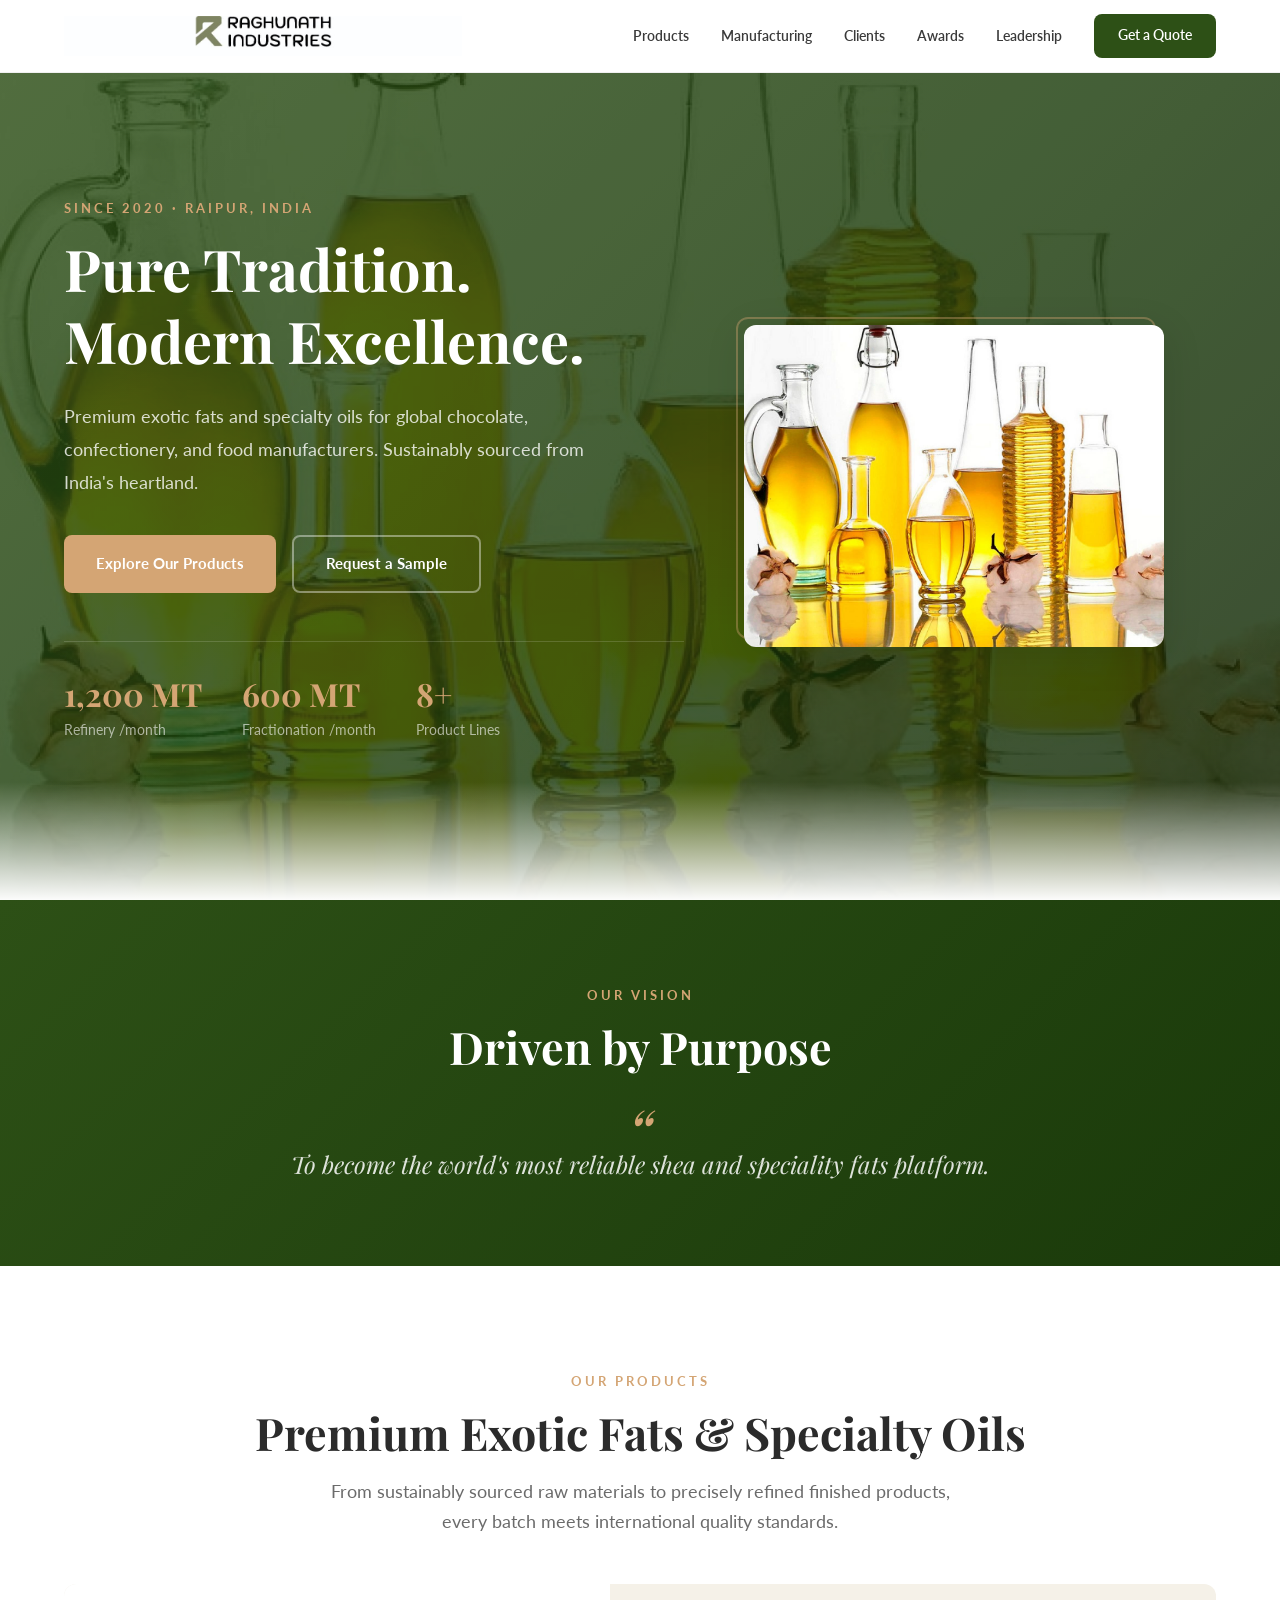
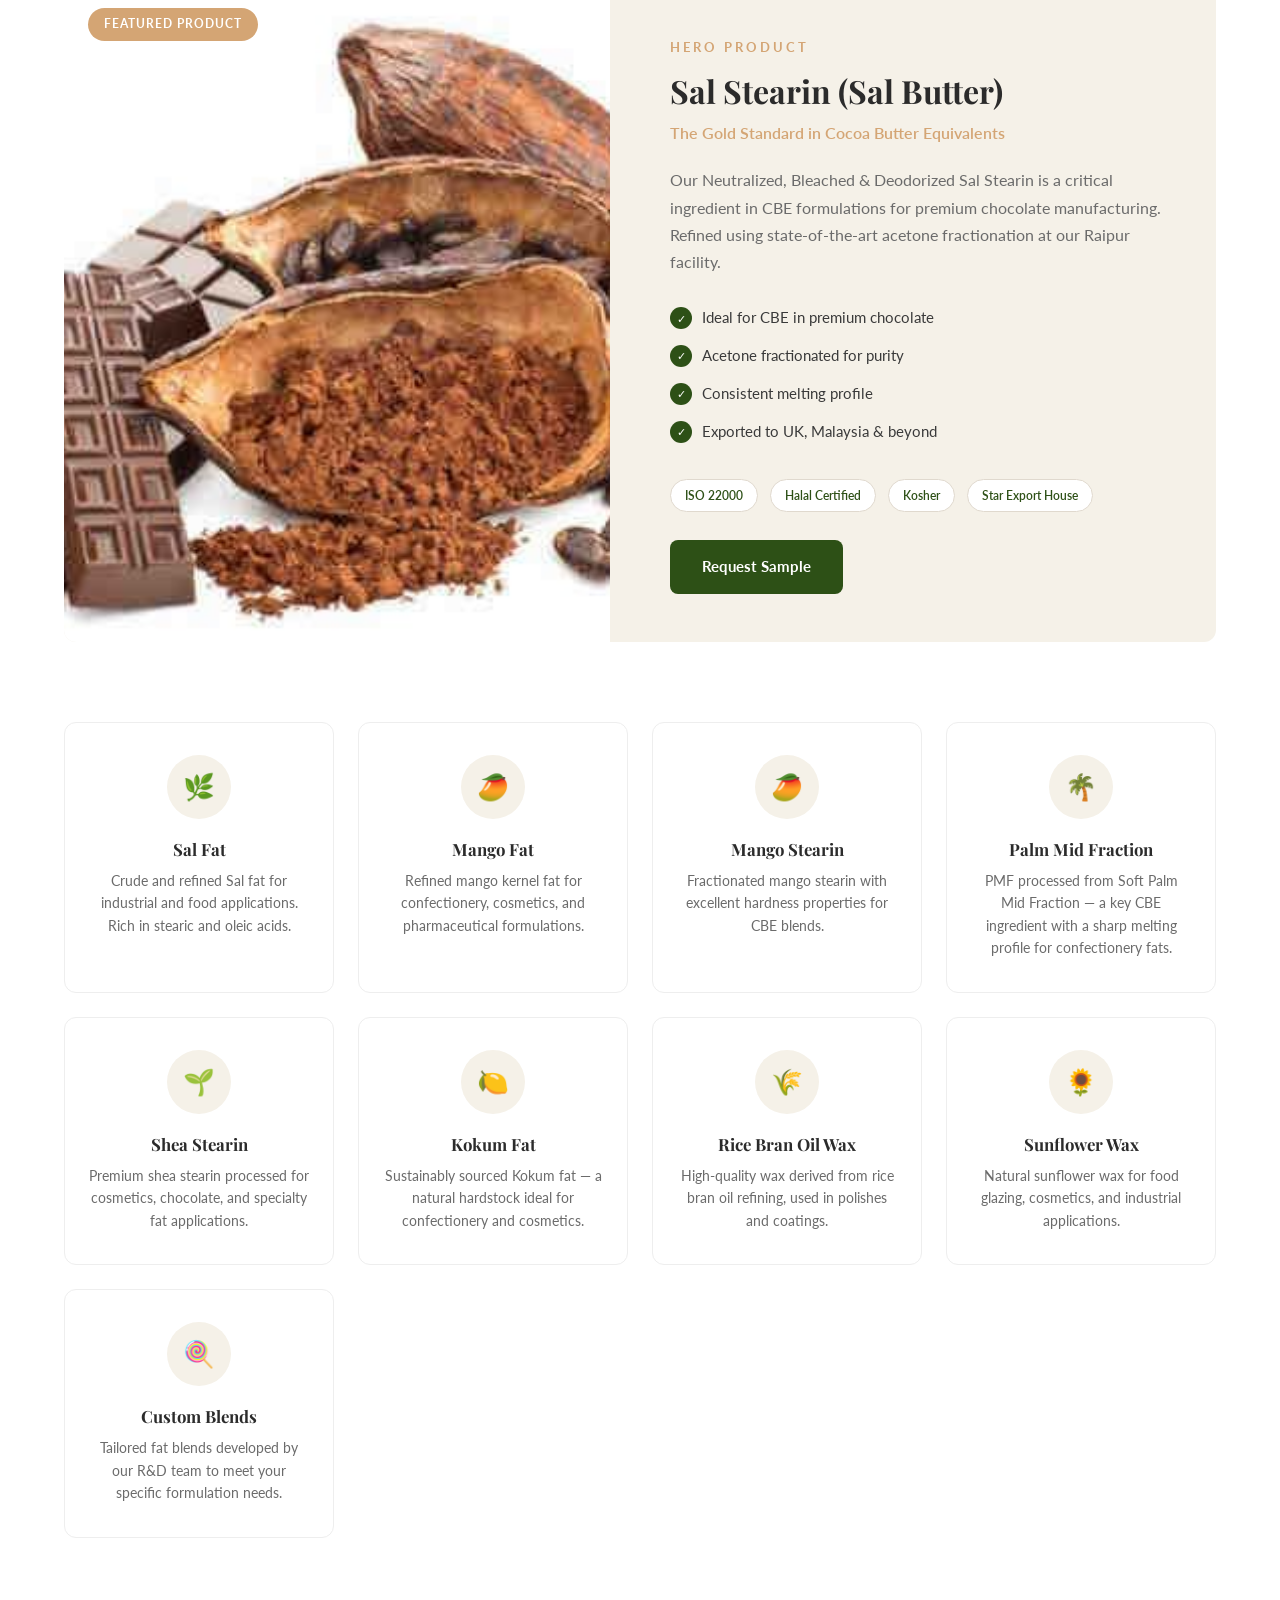
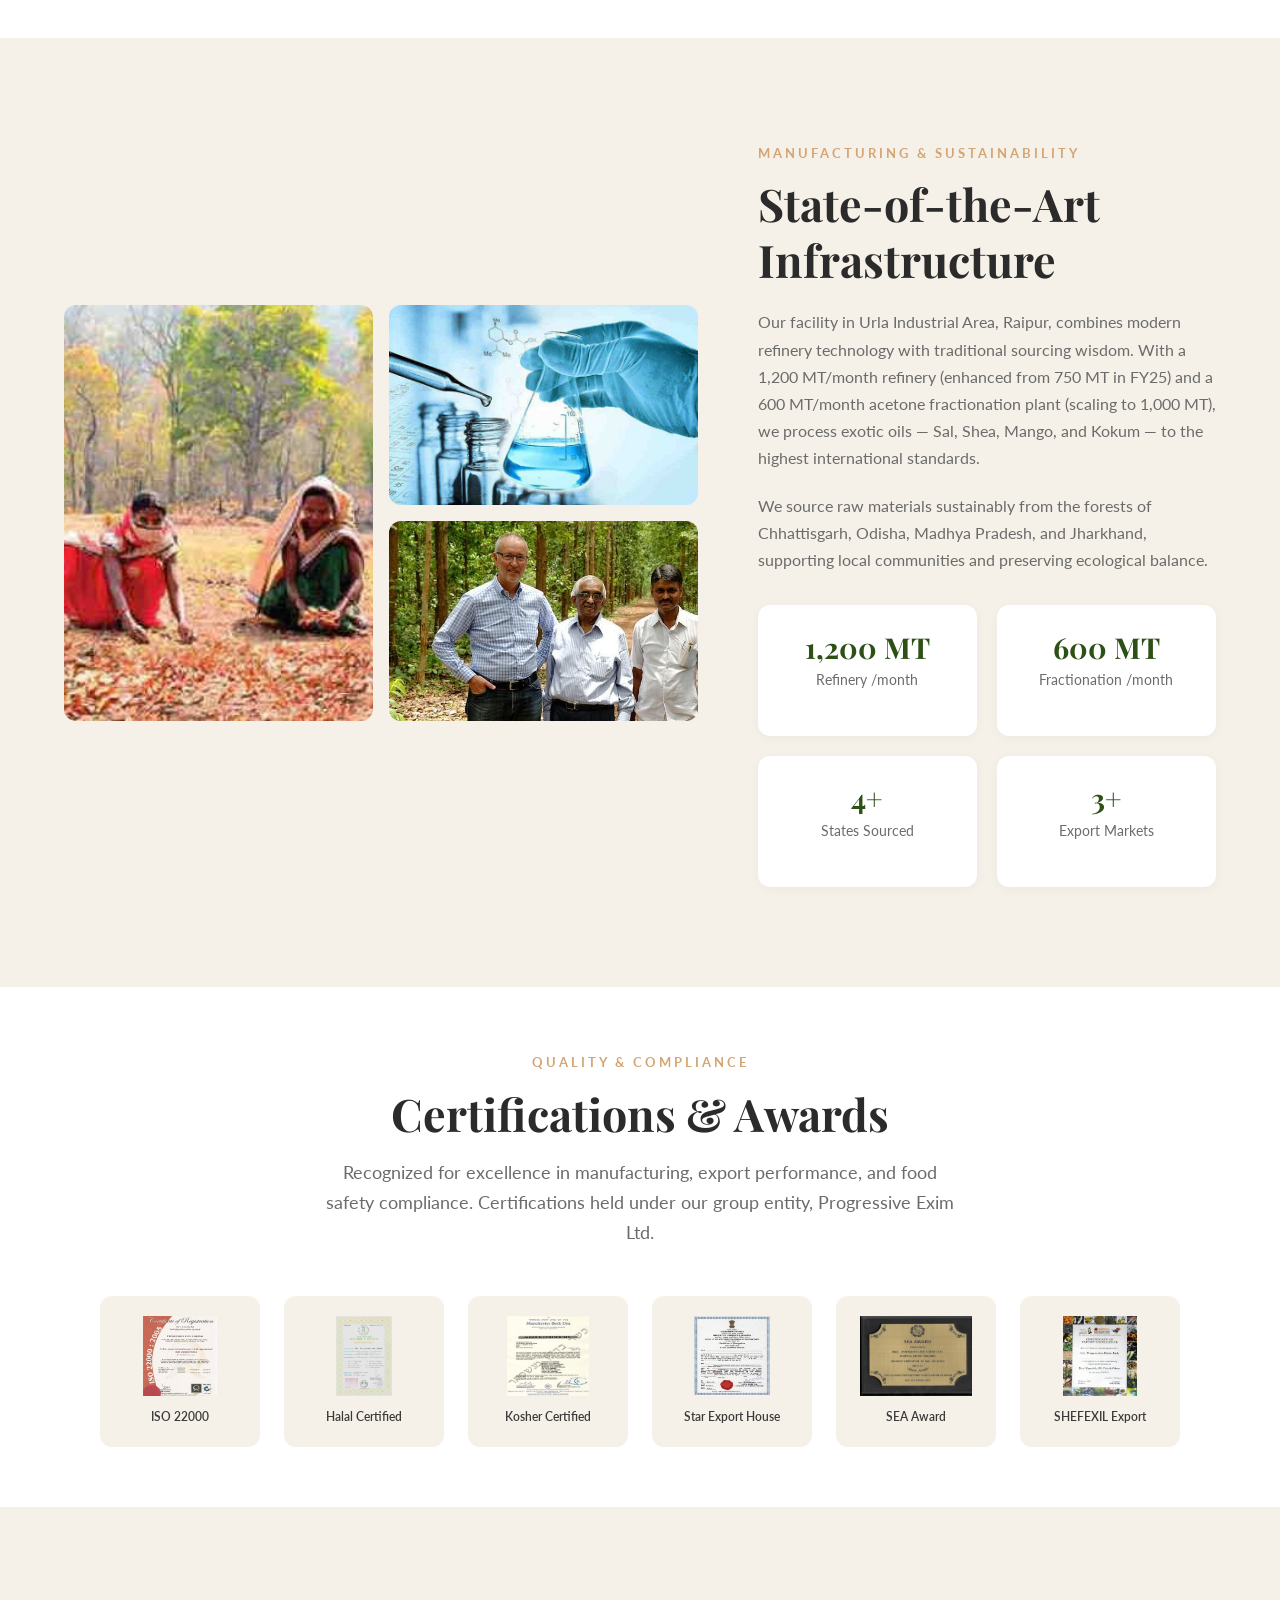
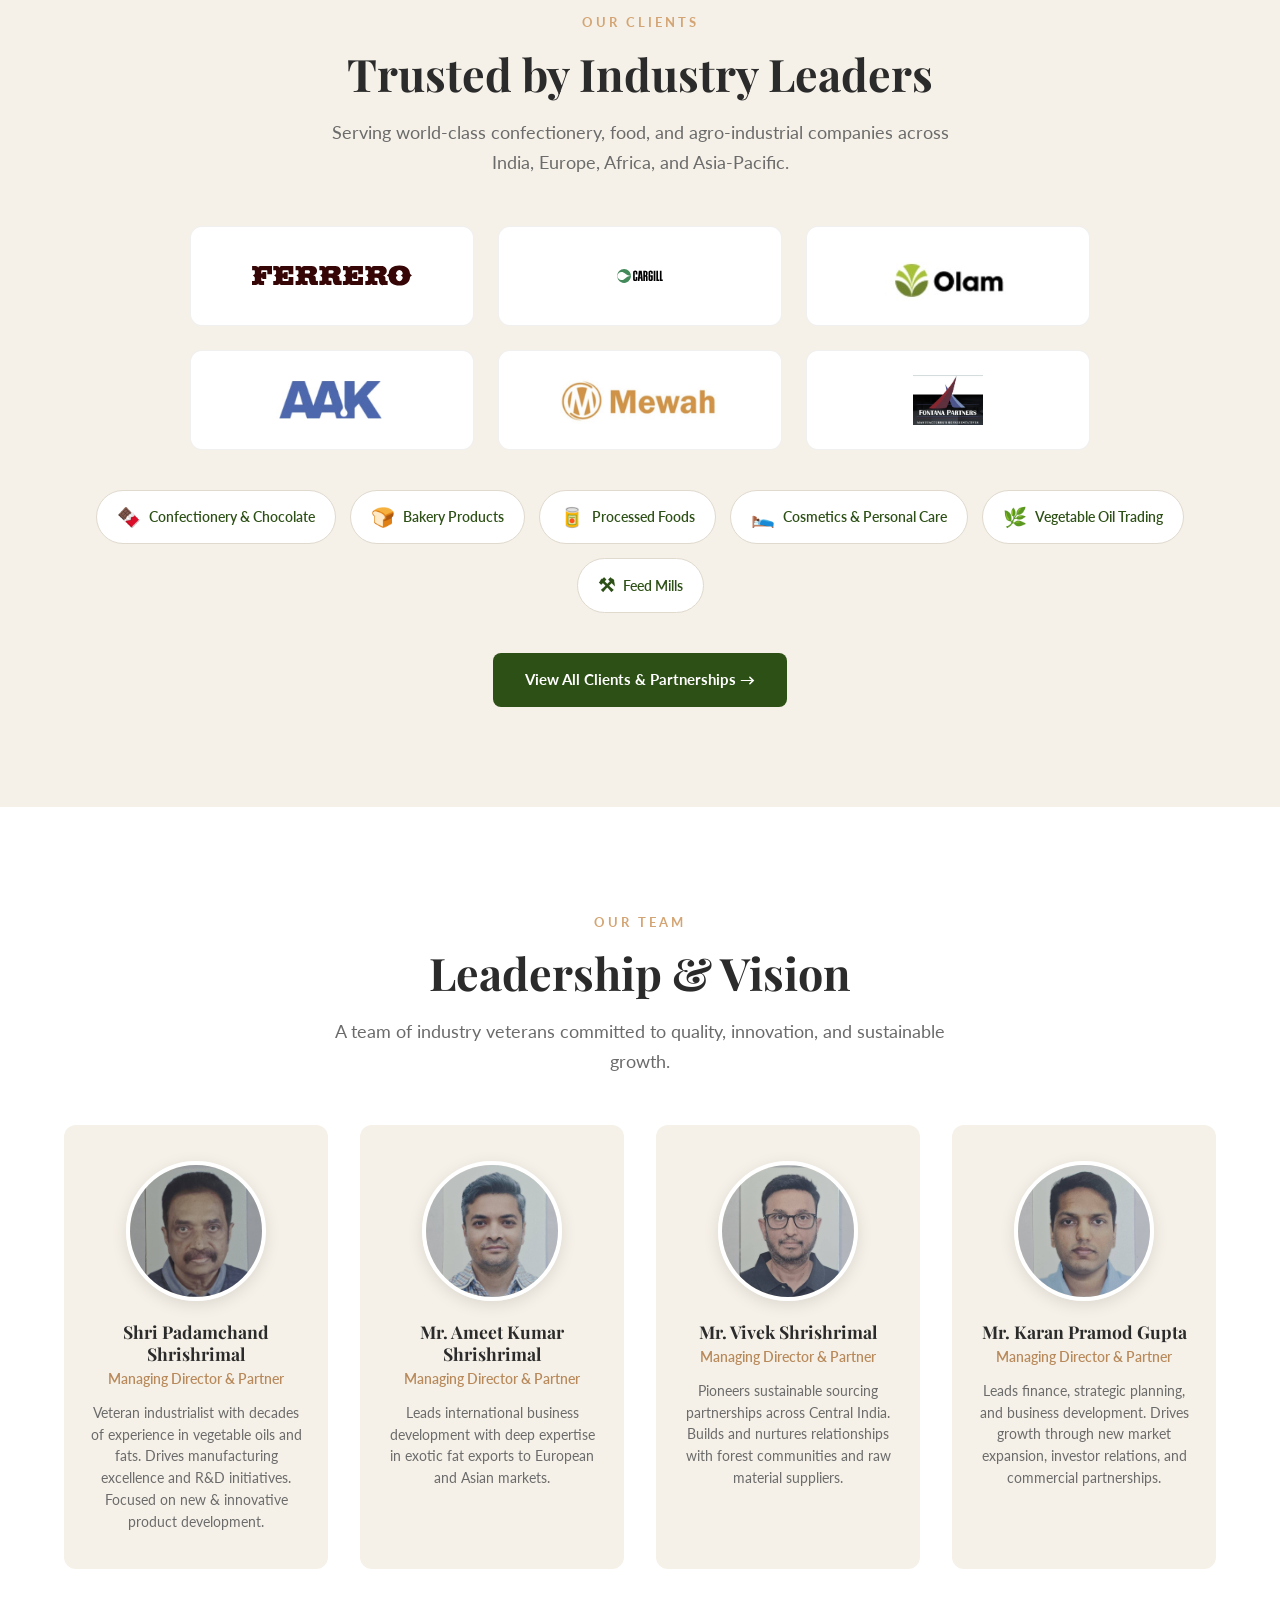
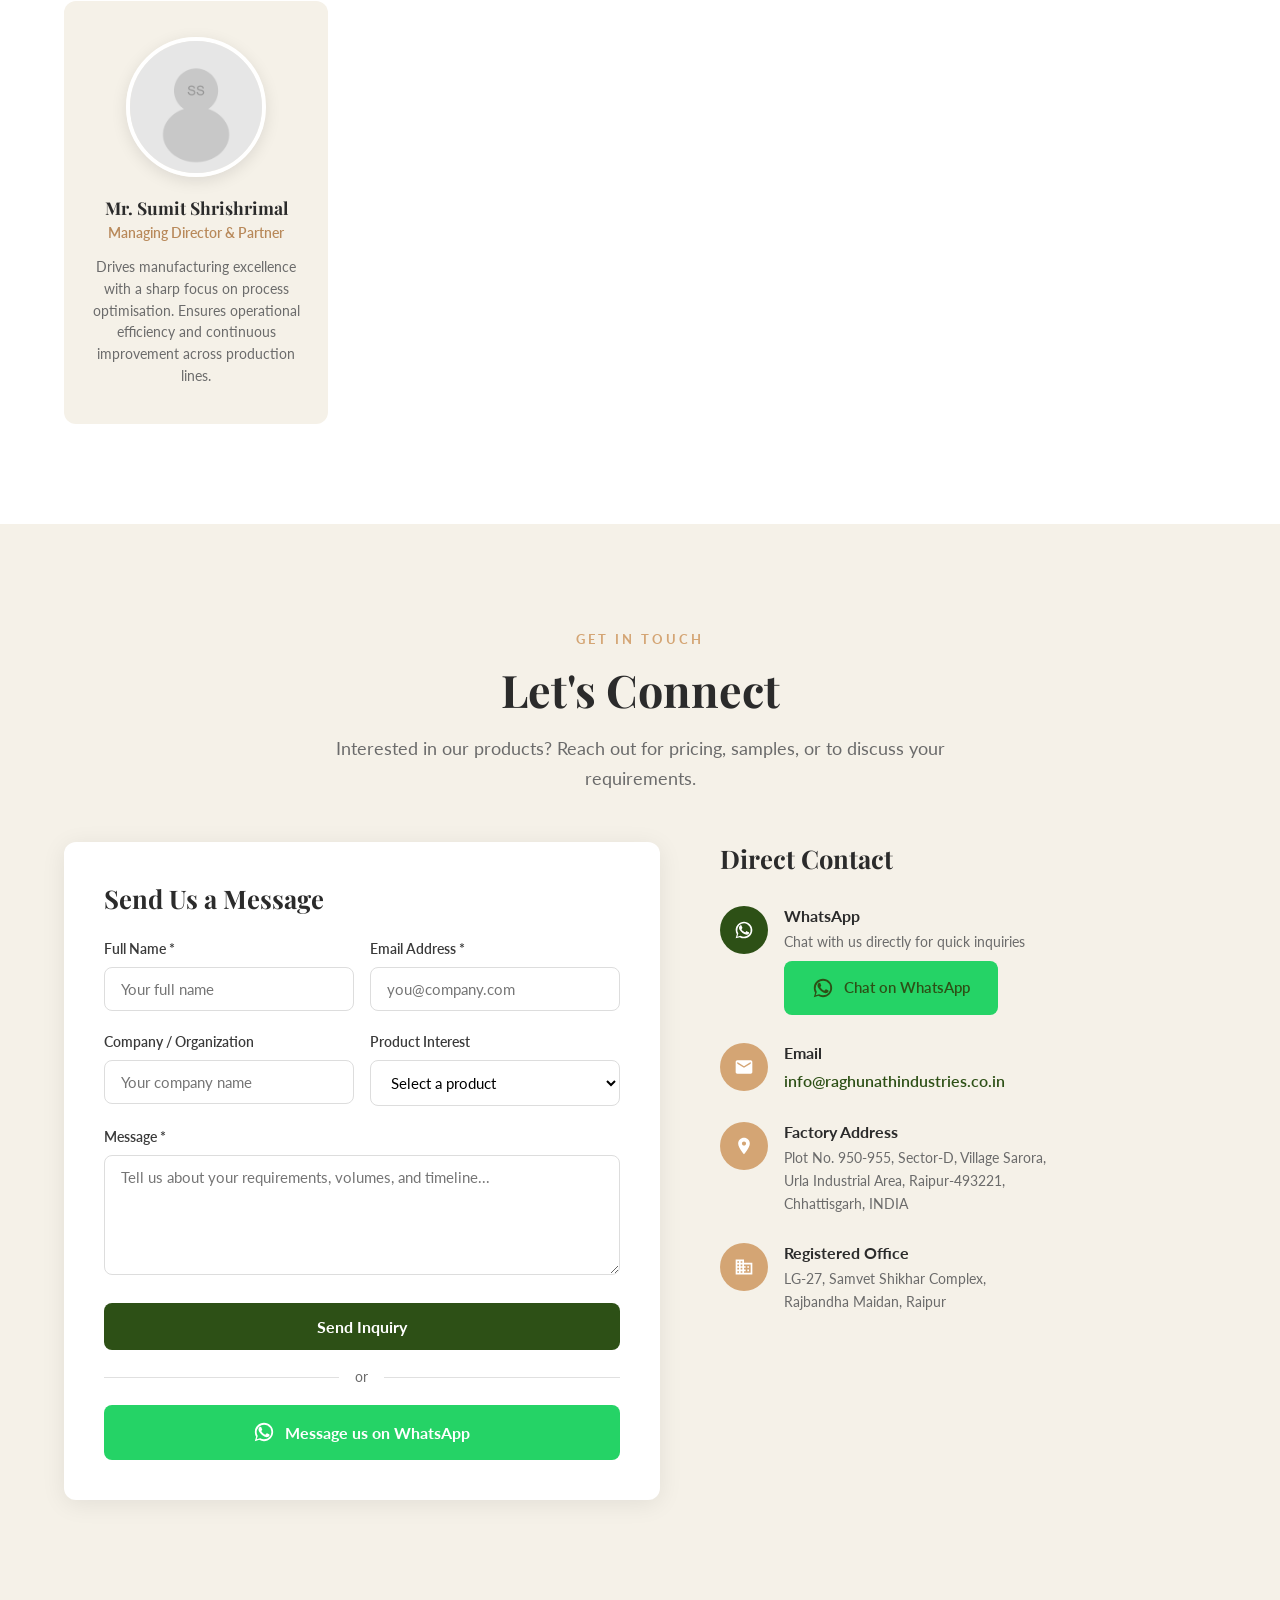
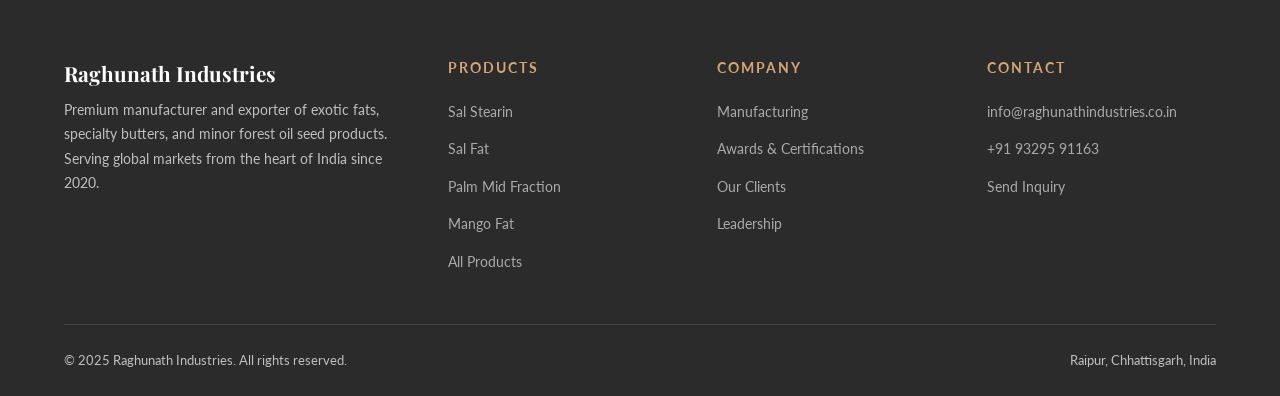
==== commit e16bf1c6: "White navbar, centered hero image, client logos - Navbar: solid white background so logo blends seam" ====
--- a/index.html
+++ b/index.html
@@ -262,42 +262,24 @@
       </div>
 
       <!-- Brand Logos Grid -->
-      <div class="brand-grid fade-up">
-        <div class="brand-card" style="--brand-color:#C8102E">
-          <span class="brand-name">Ferrero</span>
-          <span class="brand-country">Italy</span>
-        </div>
-        <div class="brand-card" style="--brand-color:#00703C">
-          <span class="brand-name">Cargill</span>
-          <span class="brand-country">Malaysia</span>
-        </div>
-        <div class="brand-card" style="--brand-color:#00A651">
-          <span class="brand-name">Olam</span>
-          <span class="brand-country">U.K.</span>
-        </div>
-        <div class="brand-card" style="--brand-color:#E8A317">
-          <span class="brand-name">AAK</span>
-          <span class="brand-country">Sweden</span>
-        </div>
-        <div class="brand-card" style="--brand-color:#003DA5">
-          <span class="brand-name">Nisshin OilliO</span>
-          <span class="brand-country">Japan</span>
-        </div>
-        <div class="brand-card" style="--brand-color:#1B5E20">
-          <span class="brand-name">Mewah Oils</span>
-          <span class="brand-country">Malaysia</span>
-        </div>
-        <div class="brand-card" style="--brand-color:#E65100">
-          <span class="brand-name">Fontannaz Partners</span>
-          <span class="brand-country">U.K.</span>
-        </div>
-        <div class="brand-card" style="--brand-color:#004D40">
-          <span class="brand-name">ISF</span>
-          <span class="brand-country">Malaysia</span>
-        </div>
-        <div class="brand-card" style="--brand-color:#5D4037">
-          <span class="brand-name">KahlWax</span>
-          <span class="brand-country">Germany</span>
+      <div class="brand-logo-grid fade-up">
+        <div class="brand-logo-card">
+          <img src="assets/Logo/logo-ferrero.svg" alt="Ferrero Group" loading="lazy">
+        </div>
+        <div class="brand-logo-card">
+          <img src="assets/Logo/cargill.svg" alt="Cargill" loading="lazy">
+        </div>
+        <div class="brand-logo-card">
+          <img src="assets/Logo/Olam.jpg" alt="Olam Food Ingredients" loading="lazy">
+        </div>
+        <div class="brand-logo-card">
+          <img src="assets/Logo/AAK Group.jpg" alt="AAK Group" loading="lazy">
+        </div>
+        <div class="brand-logo-card">
+          <img src="assets/Logo/Mewah group.jpg" alt="Mewah Group" loading="lazy">
+        </div>
+        <div class="brand-logo-card">
+          <img src="assets/Logo/Fontana partners.jpg" alt="Fontannaz Partners" loading="lazy">
         </div>
       </div>
 
--- a/style.css
+++ b/style.css
@@ -83,9 +83,9 @@
   position: fixed;
   top: 0; left: 0; right: 0;
   z-index: 1000;
-  background: rgba(255,255,255,.92);
-  backdrop-filter: blur(12px);
-  -webkit-backdrop-filter: blur(12px);
+  background: #FFFFFF;
+  backdrop-filter: none;
+  -webkit-backdrop-filter: none;
   border-bottom: 1px solid rgba(0,0,0,.06);
   transition: box-shadow var(--transition);
 }
@@ -211,15 +211,21 @@
 .hero-image {
   flex: 0 0 420px;
   position: relative;
+  display: flex;
+  align-items: center;
+  justify-content: center;
 }
 .hero-image img {
   border-radius: var(--radius);
   box-shadow: var(--shadow-lg);
+  position: relative;
+  z-index: 1;
 }
 .hero-image::before {
   content: '';
   position: absolute;
-  top: -16px; left: -16px;
+  top: 50%; left: 50%;
+  transform: translate(calc(-50% - 8px), calc(-50% - 8px));
   width: 100%; height: 100%;
   border: 2px solid var(--gold);
   border-radius: var(--radius);
@@ -759,6 +765,44 @@
   font-size: .78rem;
   color: var(--text-light);
   font-weight: 600;
+}
+
+/* Logo-based brand grid (homepage) */
+.brand-logo-grid {
+  display: grid;
+  grid-template-columns: repeat(3, 1fr);
+  gap: 24px;
+  margin-bottom: 40px;
+  max-width: 900px;
+  margin-left: auto;
+  margin-right: auto;
+}
+.brand-logo-card {
+  background: var(--white);
+  border-radius: var(--radius);
+  padding: 24px 28px;
+  display: flex;
+  align-items: center;
+  justify-content: center;
+  border: 1px solid rgba(0,0,0,.06);
+  transition: transform var(--transition), box-shadow var(--transition);
+  min-height: 90px;
+}
+.brand-logo-card:hover {
+  transform: translateY(-4px);
+  box-shadow: var(--shadow-lg);
+}
+.brand-logo-card img {
+  max-height: 50px;
+  max-width: 160px;
+  width: auto;
+  height: auto;
+  object-fit: contain;
+  filter: grayscale(30%);
+  transition: filter var(--transition);
+}
+.brand-logo-card:hover img {
+  filter: grayscale(0%);
 }
 
 .industries-strip {
@@ -1149,6 +1193,7 @@
 
   /* New pages */
   .brand-grid { grid-template-columns: repeat(3, 1fr); }
+  .brand-logo-grid { grid-template-columns: repeat(2, 1fr); }
   .client-profiles { grid-template-columns: 1fr; }
   .industry-cards { grid-template-columns: repeat(2, 1fr); }
   .award-content { grid-template-columns: 1fr; }
@@ -1198,6 +1243,7 @@
 
   /* New pages */
   .brand-grid { grid-template-columns: repeat(2, 1fr); }
+  .brand-logo-grid { grid-template-columns: repeat(2, 1fr); }
   .industry-cards { grid-template-columns: 1fr; }
   .award-entry { flex-direction: column; gap: 12px; }
   .award-entry::before { display: none; }
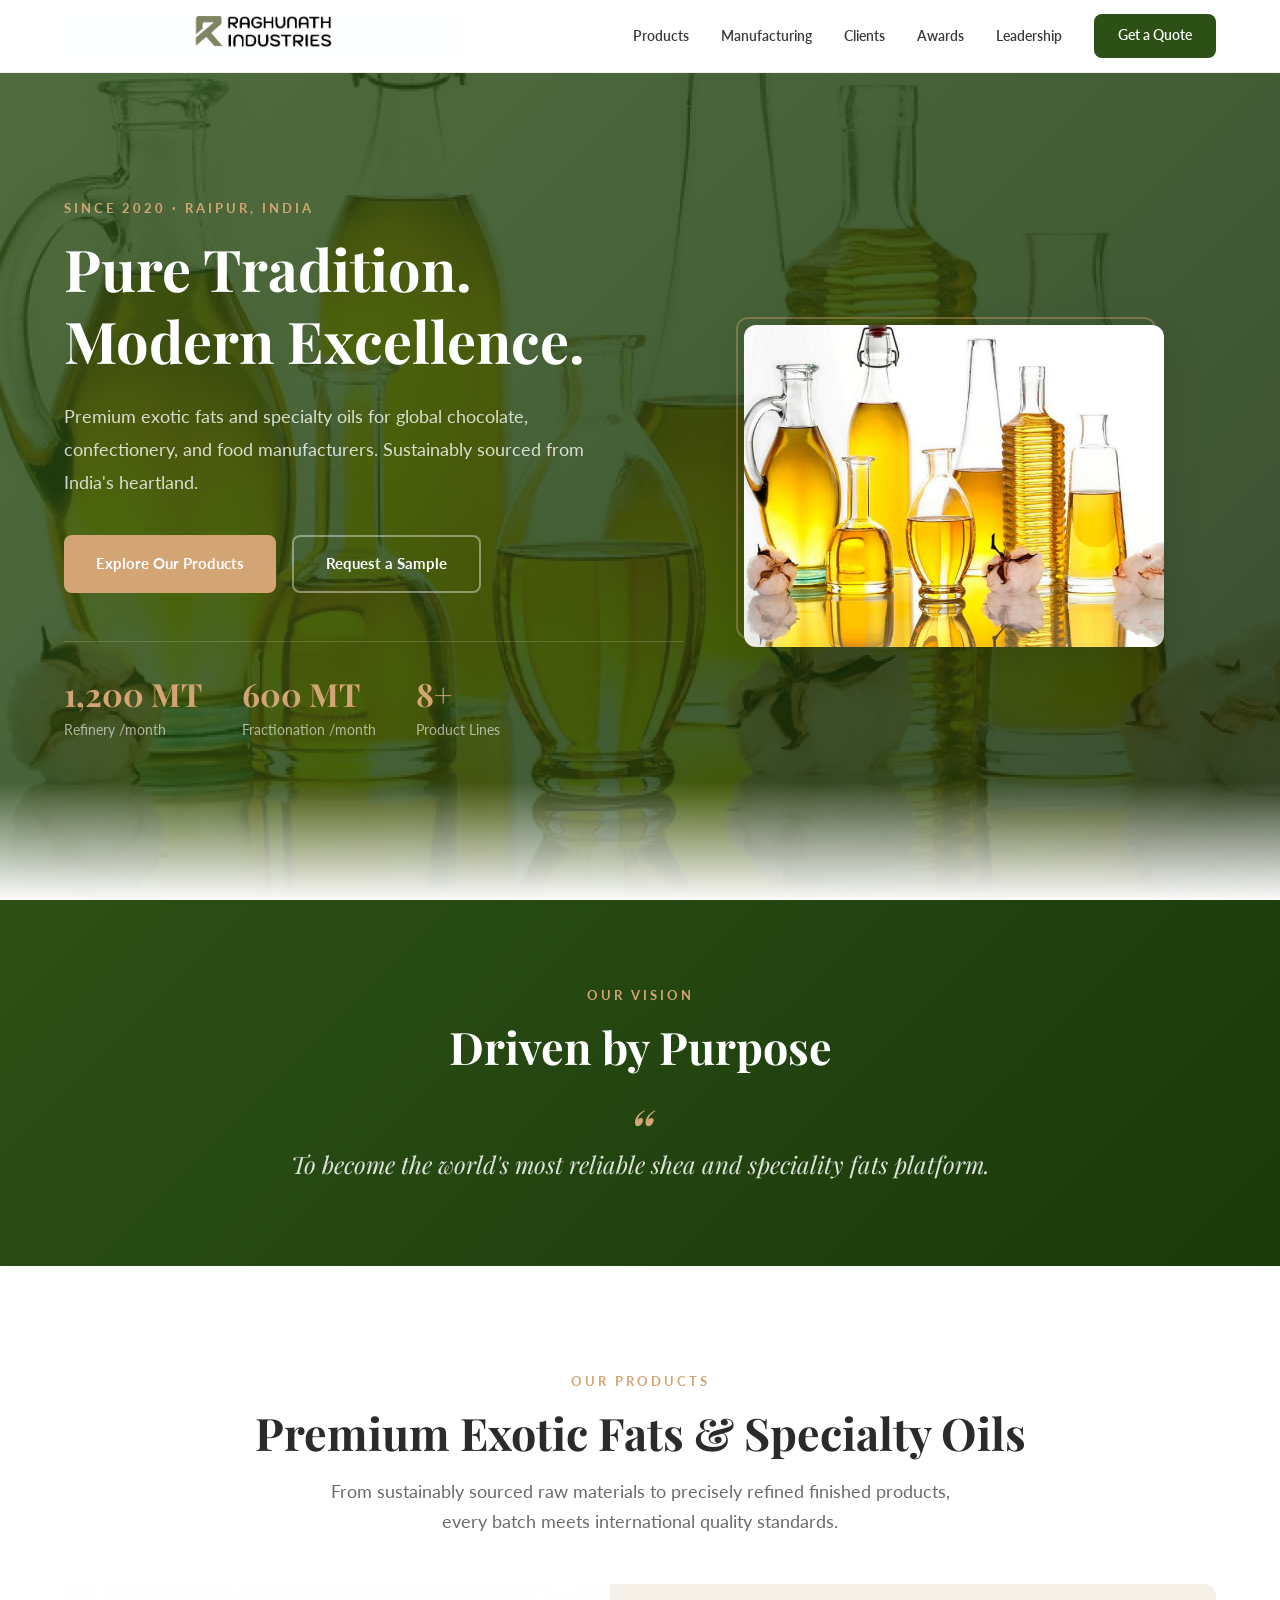
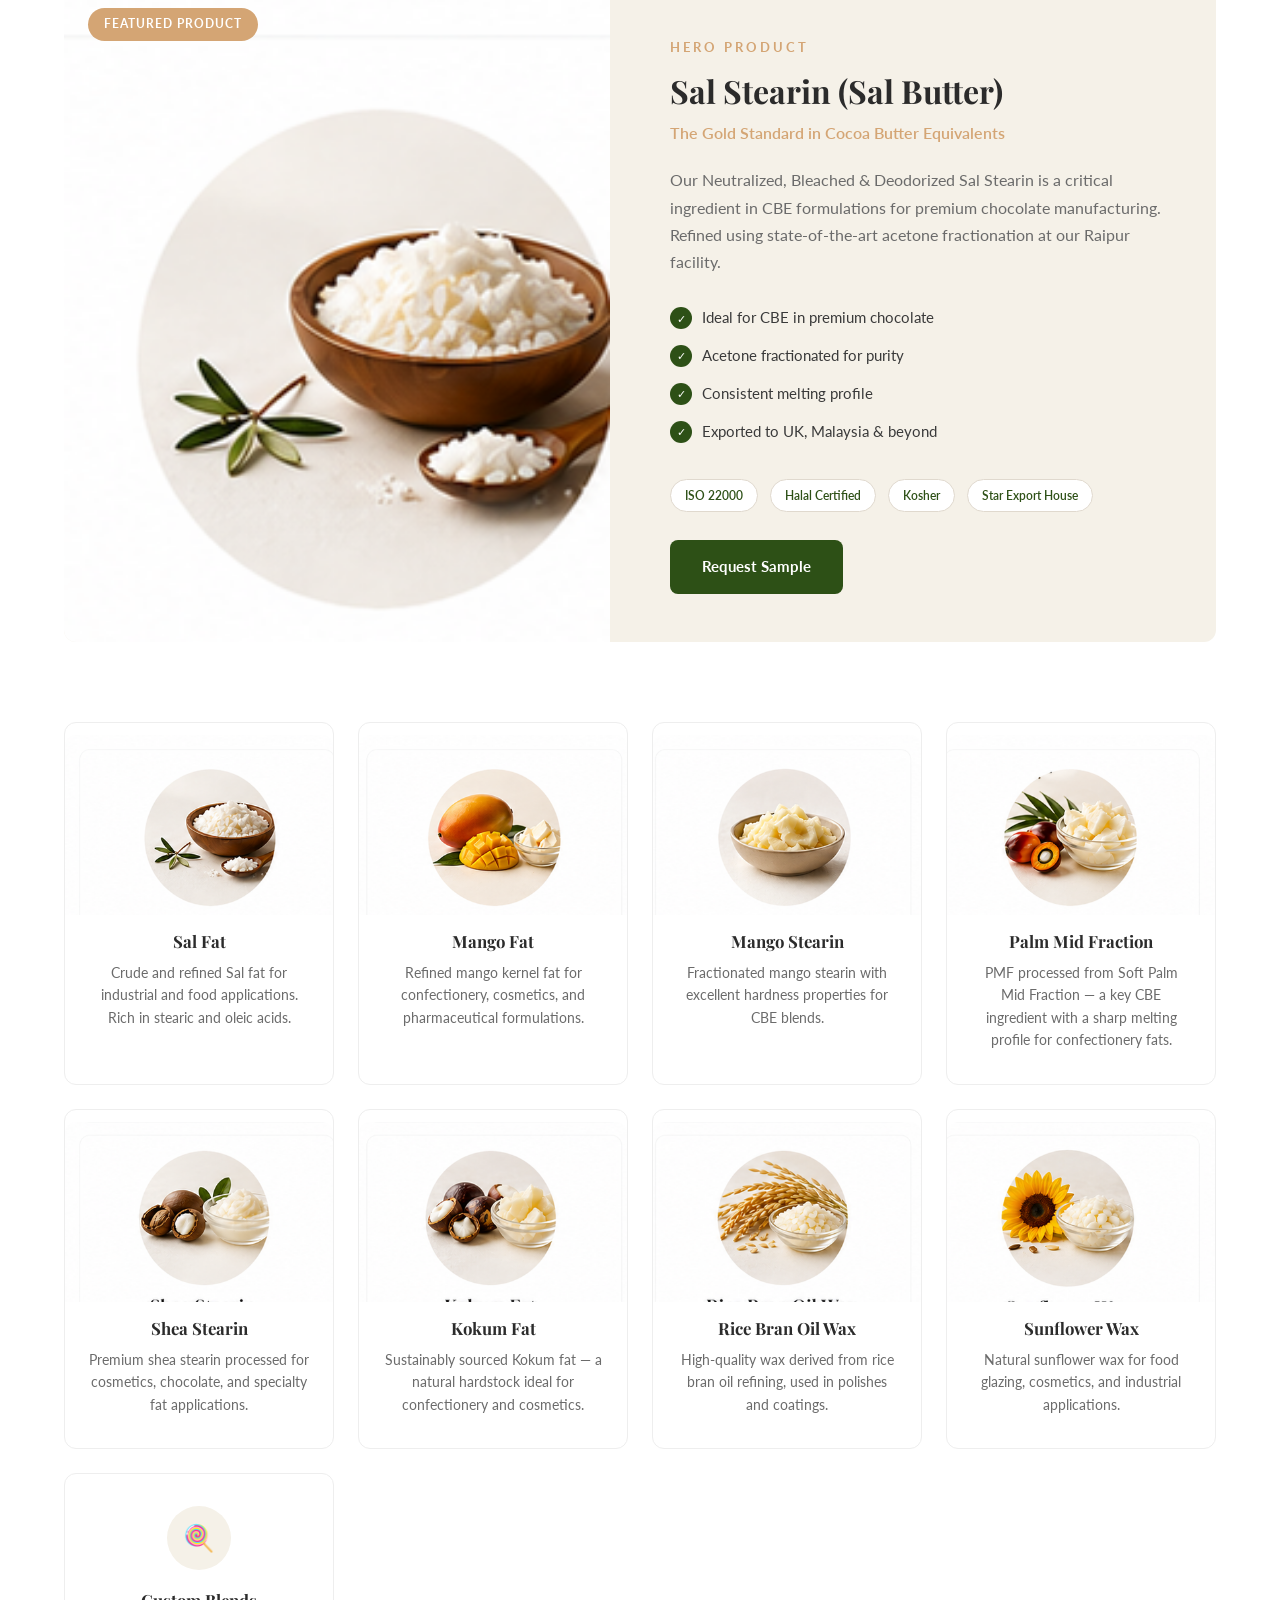
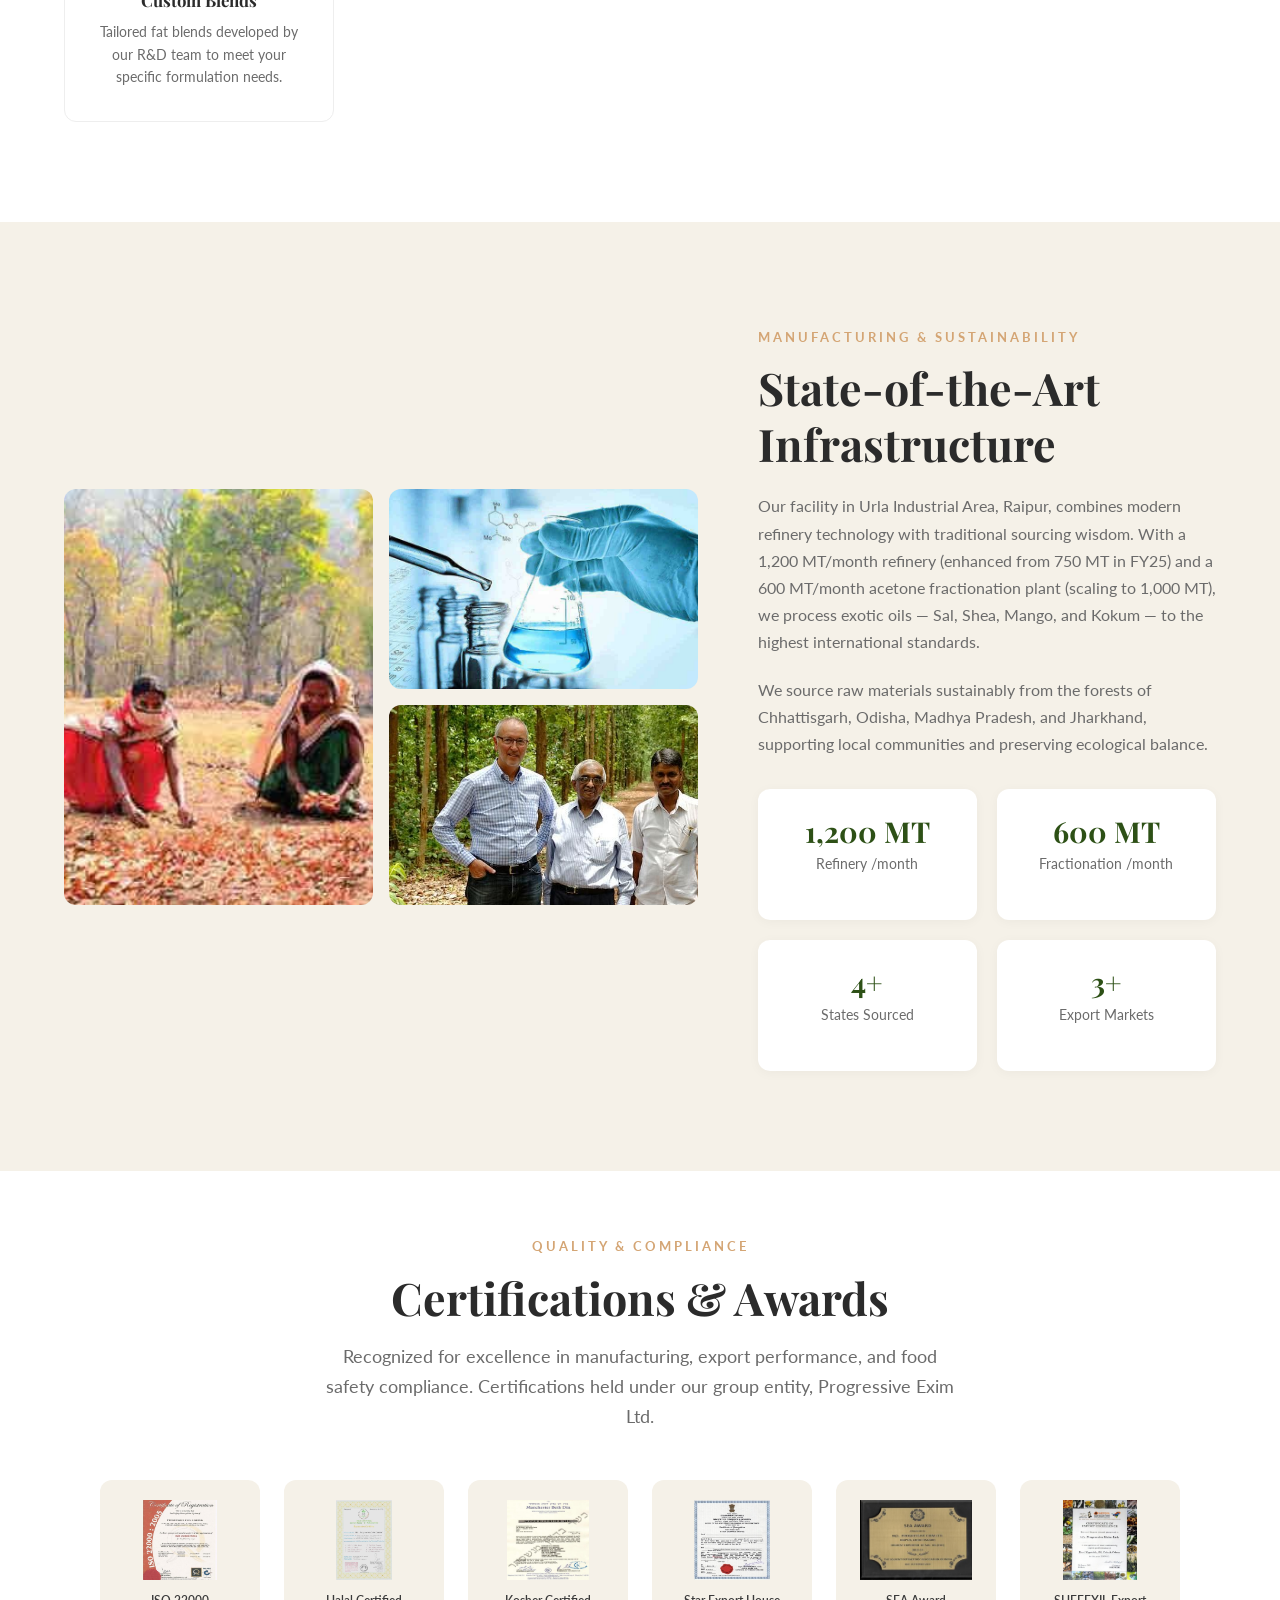
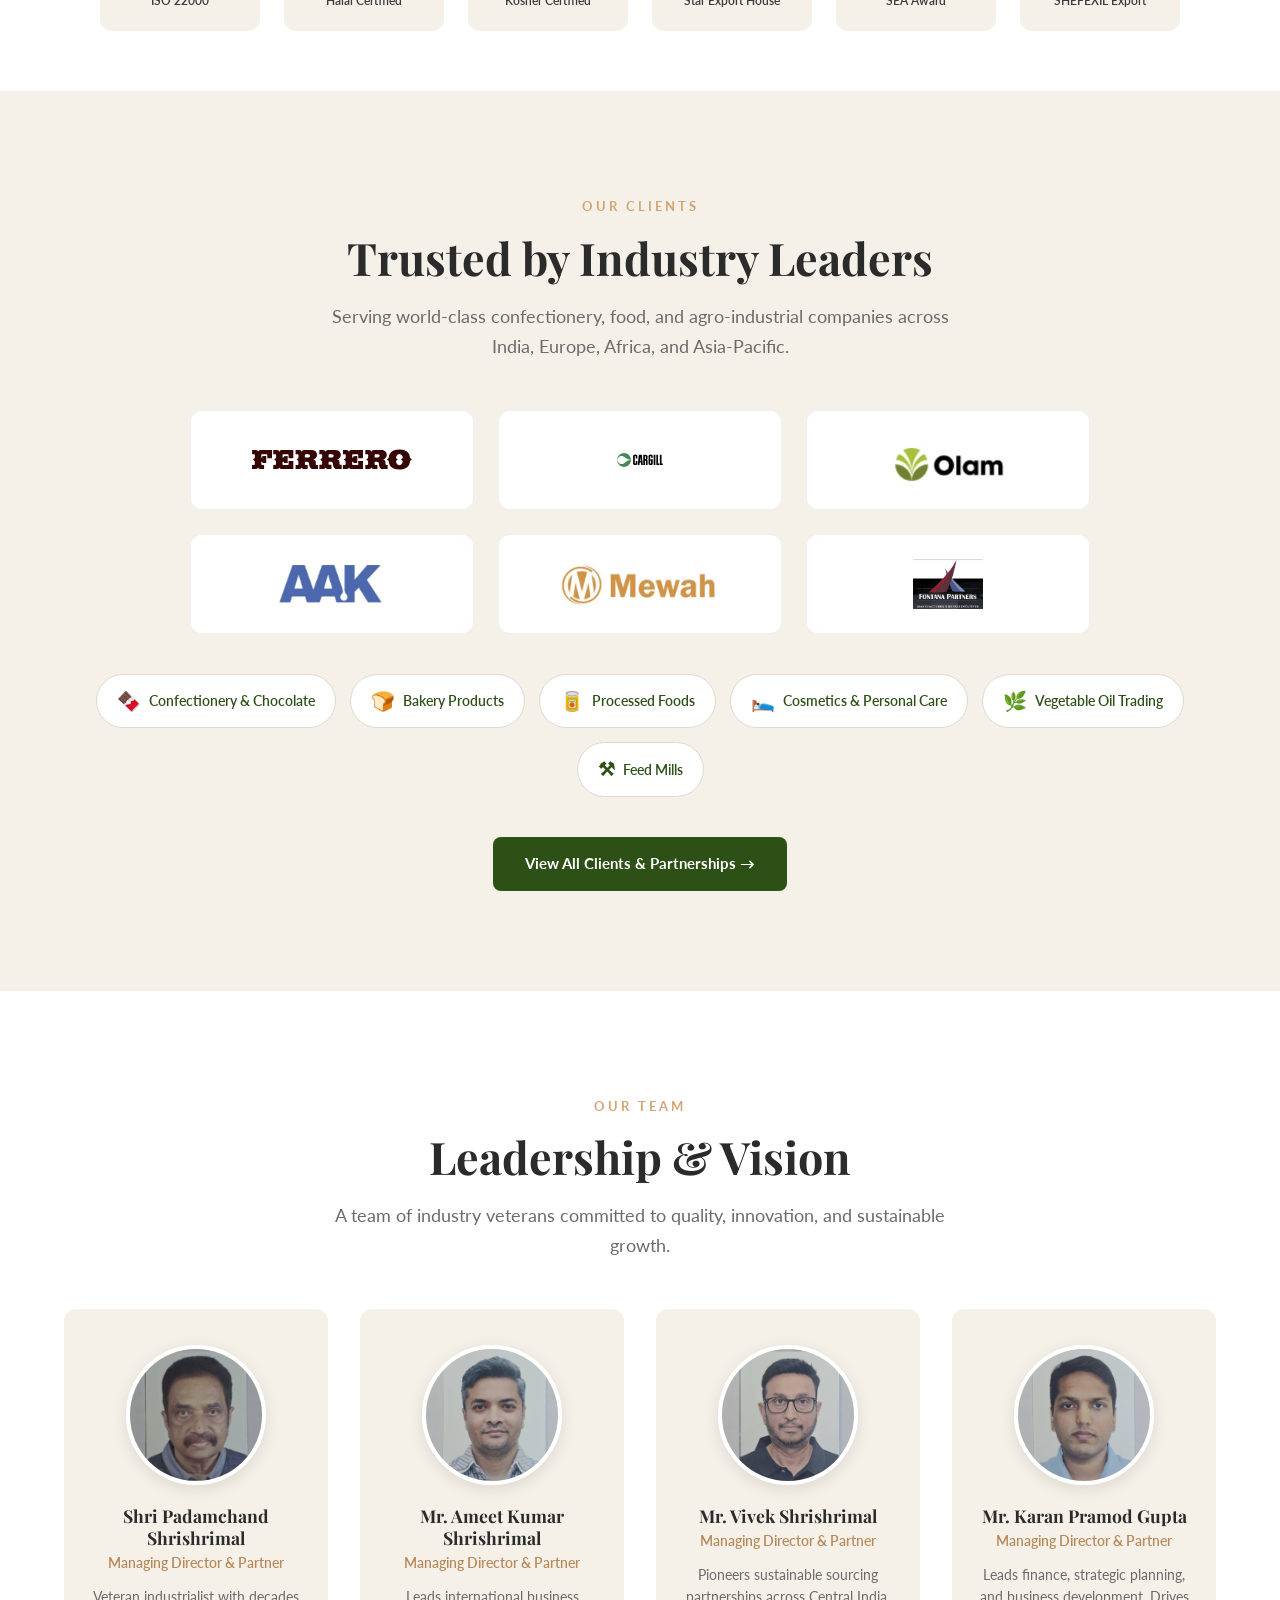
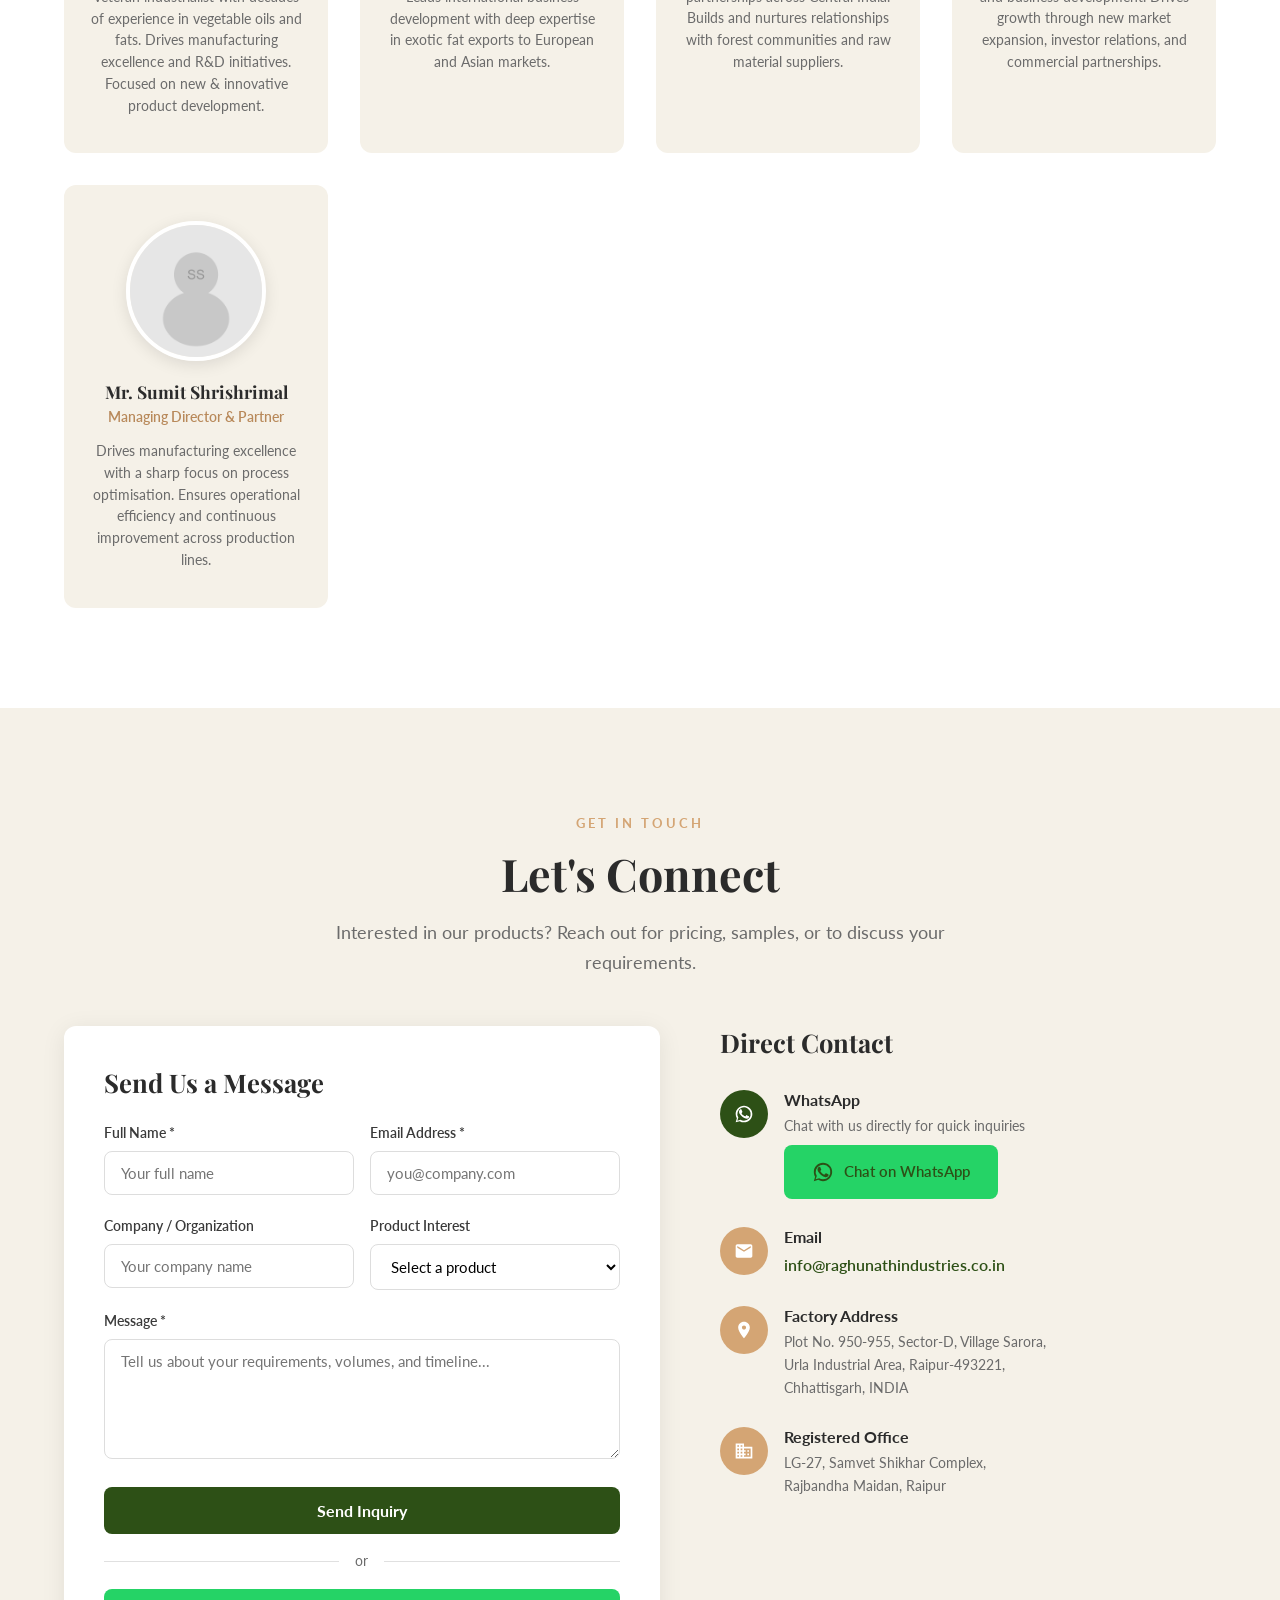
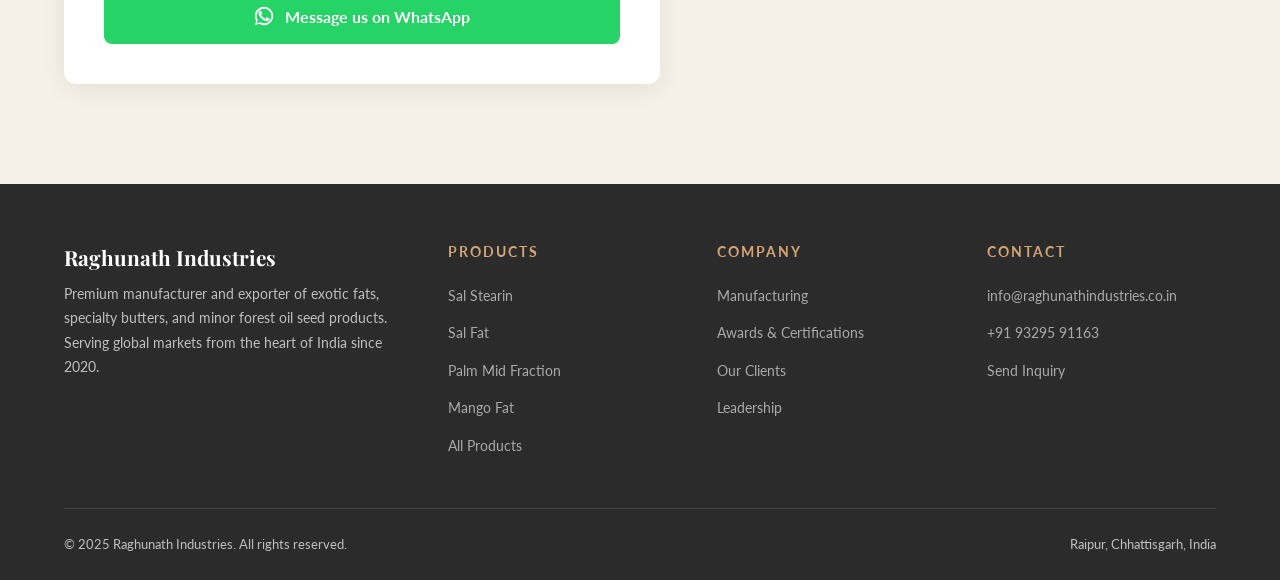
==== commit c1a03460: "Replace stock photos with real product images - Homepage: product cards now show actual product phot" ====
--- a/index.html
+++ b/index.html
@@ -97,7 +97,7 @@
       <!-- Featured Product: Sal Stearin -->
       <div class="featured-product fade-up">
         <div class="featured-product-image">
-          <img src="assets/product-cocoa-pods.jpg" alt="Cocoa pods and chocolate — Sal Stearin is a key ingredient in Cocoa Butter Equivalents" width="565" height="327" loading="lazy">
+          <img src="assets/products/home-sal-fat.png" alt="Sal Stearin — the gold standard in Cocoa Butter Equivalents" loading="lazy">
           <span class="badge">Featured Product</span>
         </div>
         <div class="featured-product-info">
@@ -124,42 +124,42 @@
       <!-- Product Grid -->
       <div class="products-grid">
         <div class="product-card fade-up">
-          <div class="product-icon"><span>&#127807;</span></div>
+          <div class="product-card-img"><img src="assets/products/home-sal-fat.png" alt="Sal Fat" loading="lazy"></div>
           <h4>Sal Fat</h4>
           <p>Crude and refined Sal fat for industrial and food applications. Rich in stearic and oleic acids.</p>
         </div>
         <div class="product-card fade-up">
-          <div class="product-icon"><span>&#129389;</span></div>
+          <div class="product-card-img"><img src="assets/products/home-mango-fat.png" alt="Mango Fat" loading="lazy"></div>
           <h4>Mango Fat</h4>
           <p>Refined mango kernel fat for confectionery, cosmetics, and pharmaceutical formulations.</p>
         </div>
         <div class="product-card fade-up">
-          <div class="product-icon"><span>&#129389;</span></div>
+          <div class="product-card-img"><img src="assets/products/home-mango-stearin.png" alt="Mango Stearin" loading="lazy"></div>
           <h4>Mango Stearin</h4>
           <p>Fractionated mango stearin with excellent hardness properties for CBE blends.</p>
         </div>
         <div class="product-card fade-up">
-          <div class="product-icon"><span>&#127796;</span></div>
+          <div class="product-card-img"><img src="assets/products/home-palm-mid-fraction.png" alt="Palm Mid Fraction" loading="lazy"></div>
           <h4>Palm Mid Fraction</h4>
           <p>PMF processed from Soft Palm Mid Fraction — a key CBE ingredient with a sharp melting profile for confectionery fats.</p>
         </div>
         <div class="product-card fade-up">
-          <div class="product-icon"><span>&#127793;</span></div>
+          <div class="product-card-img"><img src="assets/products/home-shea-stearin.png" alt="Shea Stearin" loading="lazy"></div>
           <h4>Shea Stearin</h4>
           <p>Premium shea stearin processed for cosmetics, chocolate, and specialty fat applications.</p>
         </div>
         <div class="product-card fade-up">
-          <div class="product-icon"><span>&#127819;</span></div>
+          <div class="product-card-img"><img src="assets/products/home-kokum-fat.png" alt="Kokum Fat" loading="lazy"></div>
           <h4>Kokum Fat</h4>
           <p>Sustainably sourced Kokum fat — a natural hardstock ideal for confectionery and cosmetics.</p>
         </div>
         <div class="product-card fade-up">
-          <div class="product-icon"><span>&#127806;</span></div>
+          <div class="product-card-img"><img src="assets/products/home-rice-bran-oil-wax.png" alt="Rice Bran Oil Wax" loading="lazy"></div>
           <h4>Rice Bran Oil Wax</h4>
           <p>High-quality wax derived from rice bran oil refining, used in polishes and coatings.</p>
         </div>
         <div class="product-card fade-up">
-          <div class="product-icon"><span>&#127803;</span></div>
+          <div class="product-card-img"><img src="assets/products/home-sunflower-wax.png" alt="Sunflower Wax" loading="lazy"></div>
           <h4>Sunflower Wax</h4>
           <p>Natural sunflower wax for food glazing, cosmetics, and industrial applications.</p>
         </div>
--- a/style.css
+++ b/style.css
@@ -361,6 +361,20 @@
   box-shadow: var(--shadow-lg);
   border-color: var(--gold);
 }
+.product-card .product-card-img {
+  margin: -20px -24px 16px;
+  overflow: hidden;
+  border-radius: var(--radius) var(--radius) 0 0;
+}
+.product-card .product-card-img img {
+  width: 100%;
+  height: 180px;
+  object-fit: cover;
+  transition: transform var(--transition);
+}
+.product-card:hover .product-card-img img {
+  transform: scale(1.05);
+}
 .product-card .product-icon {
   width: 64px; height: 64px;
   margin: 0 auto 20px;
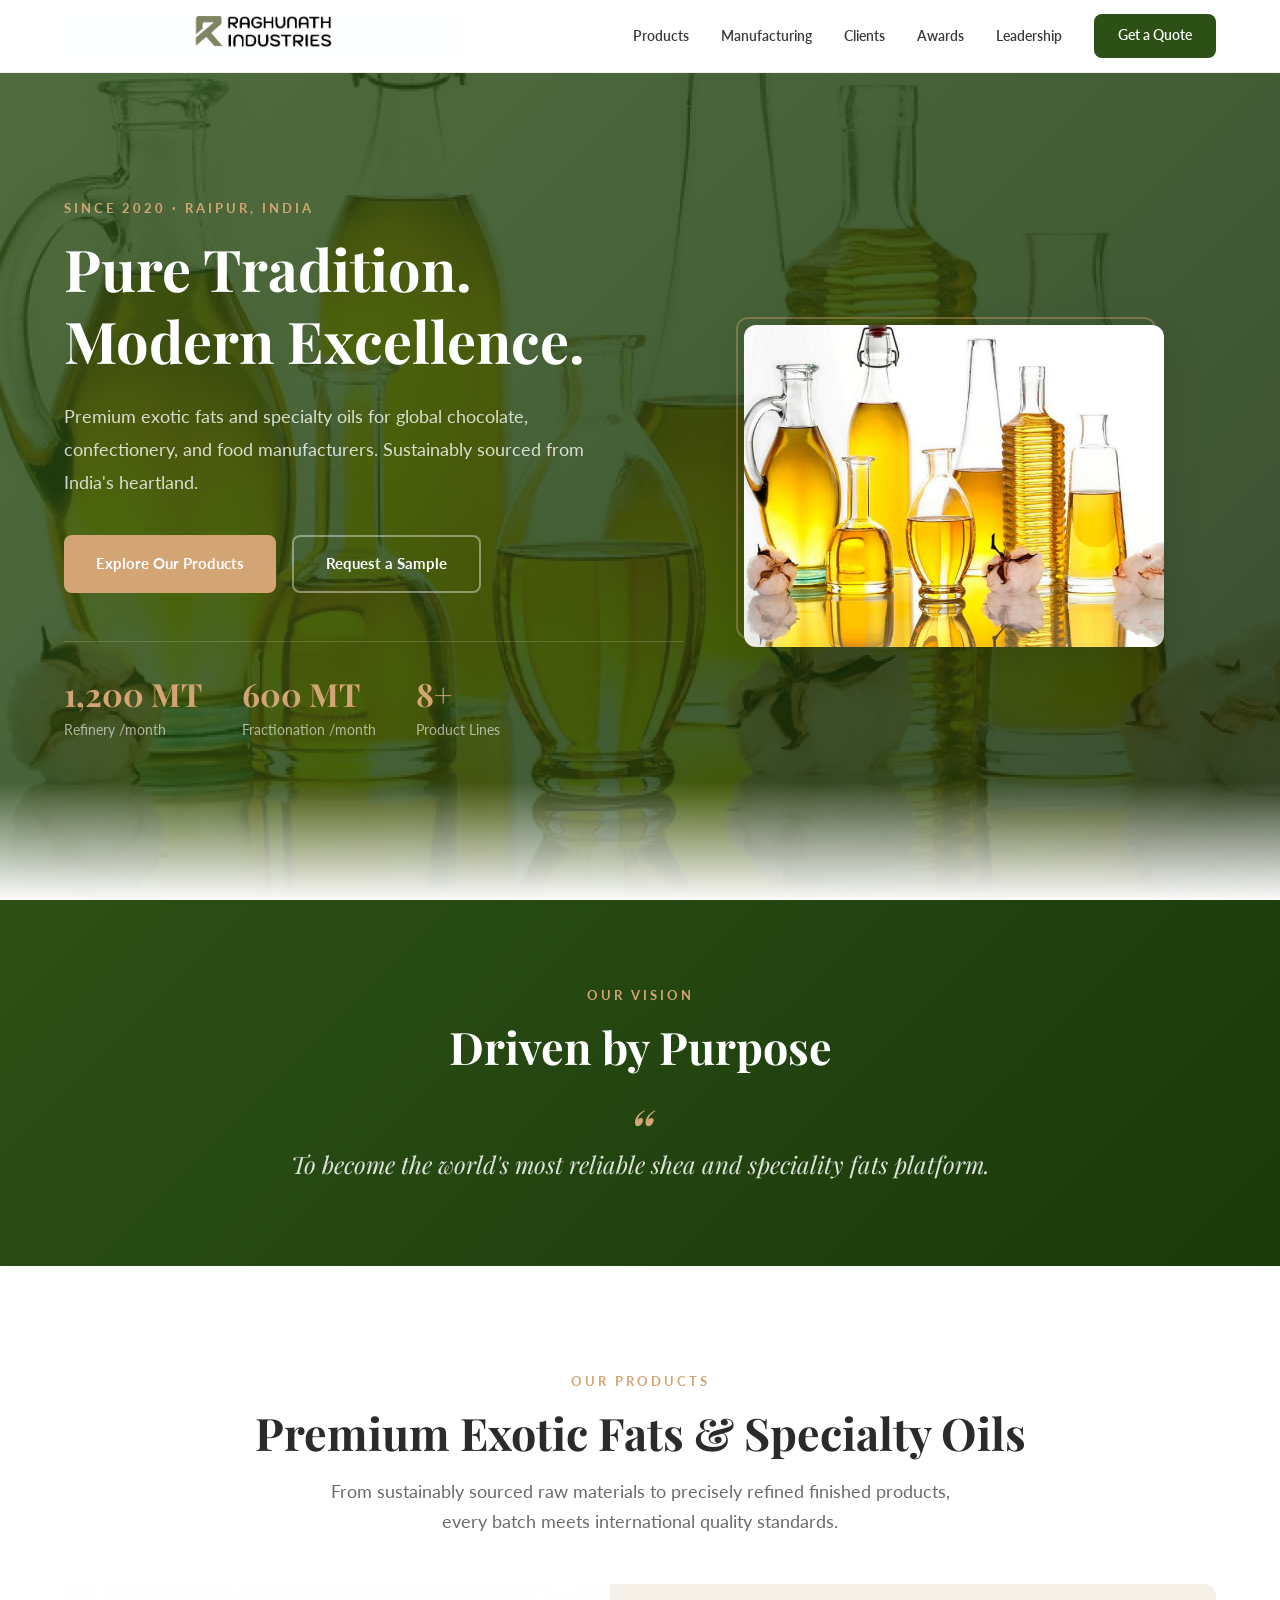
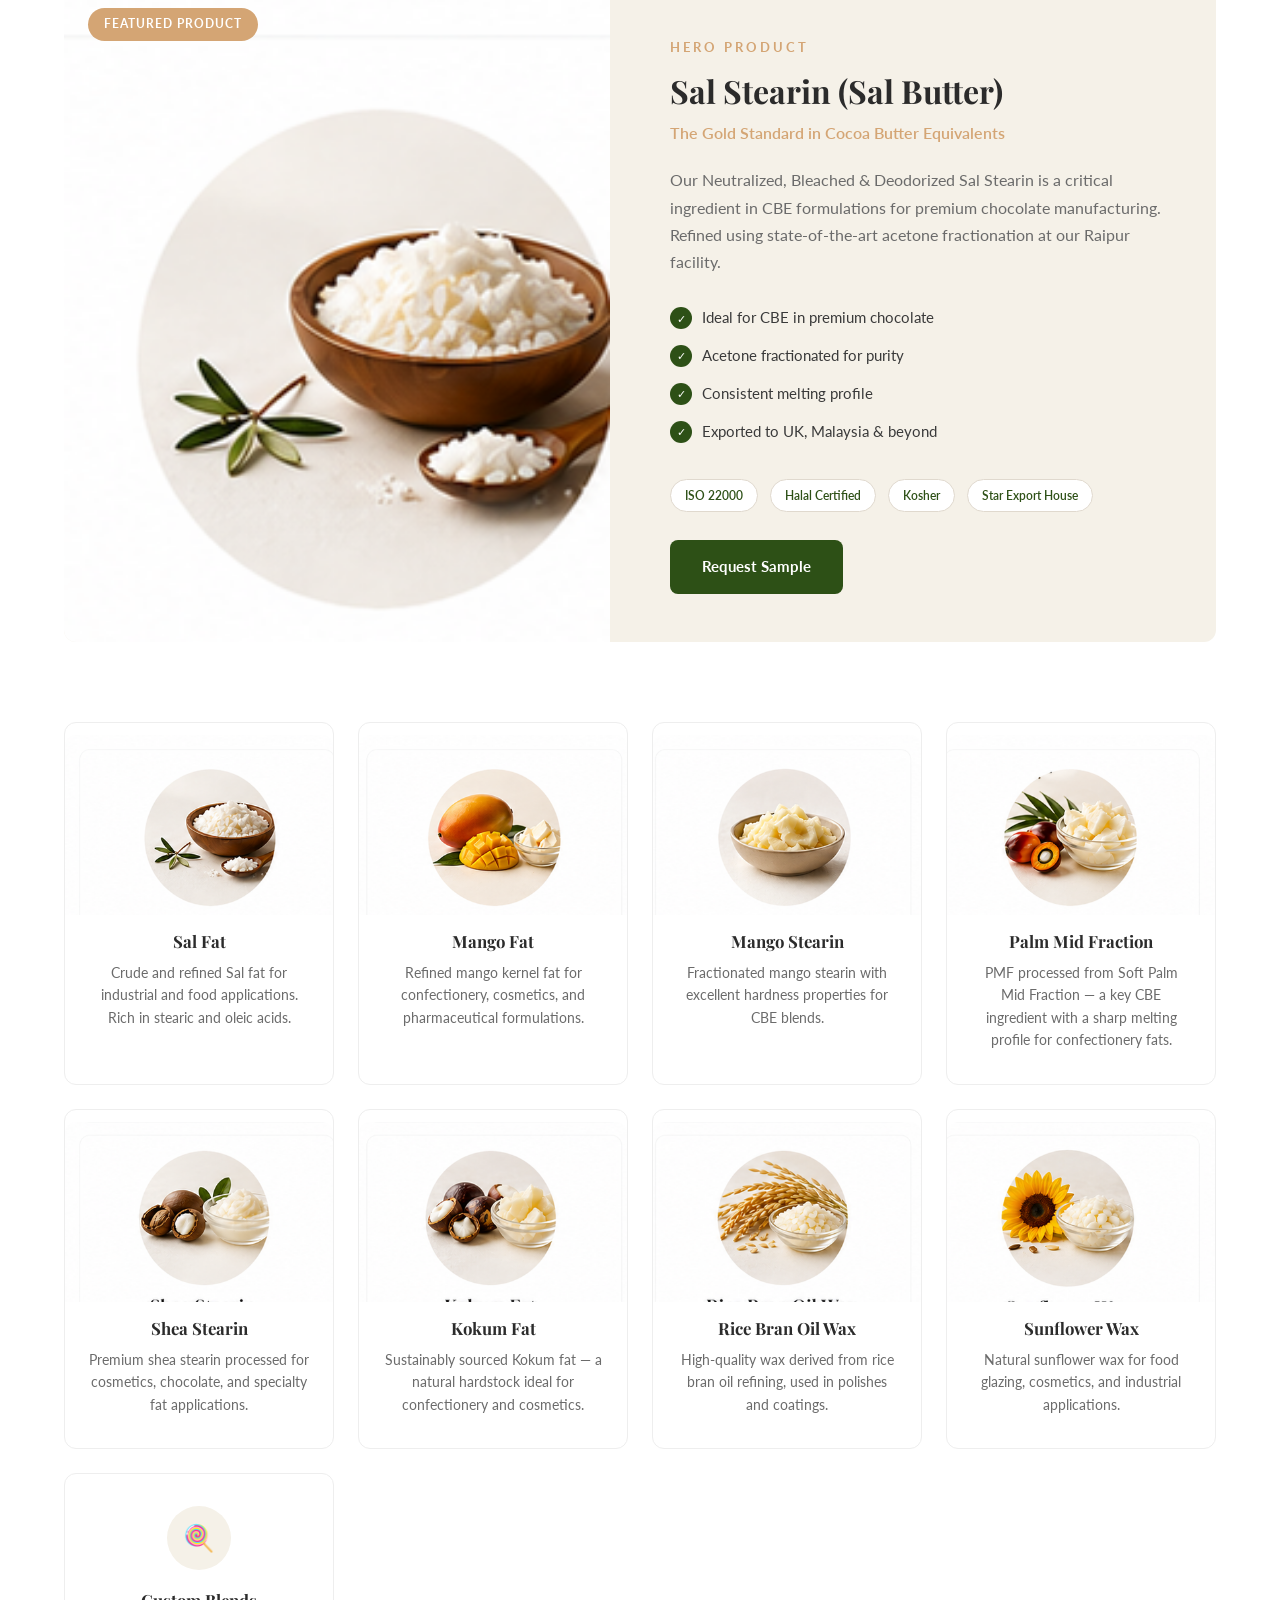
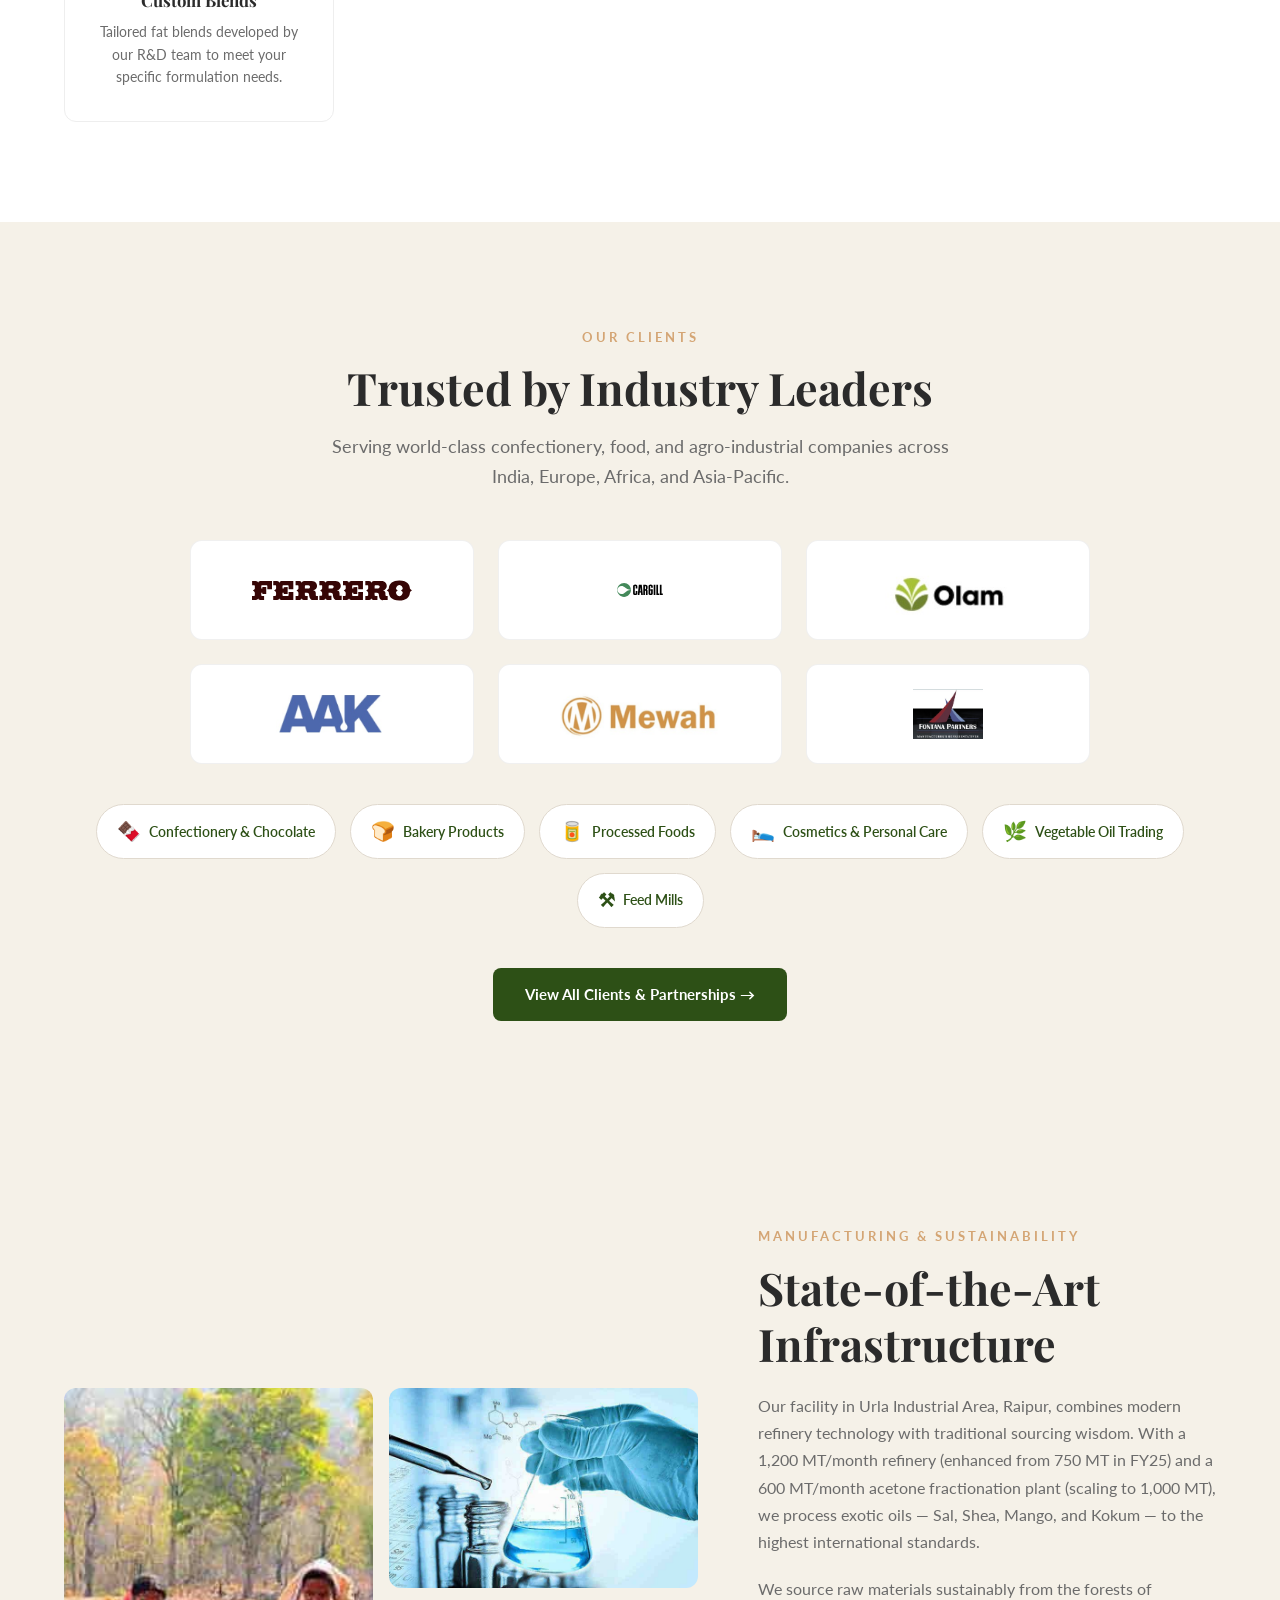
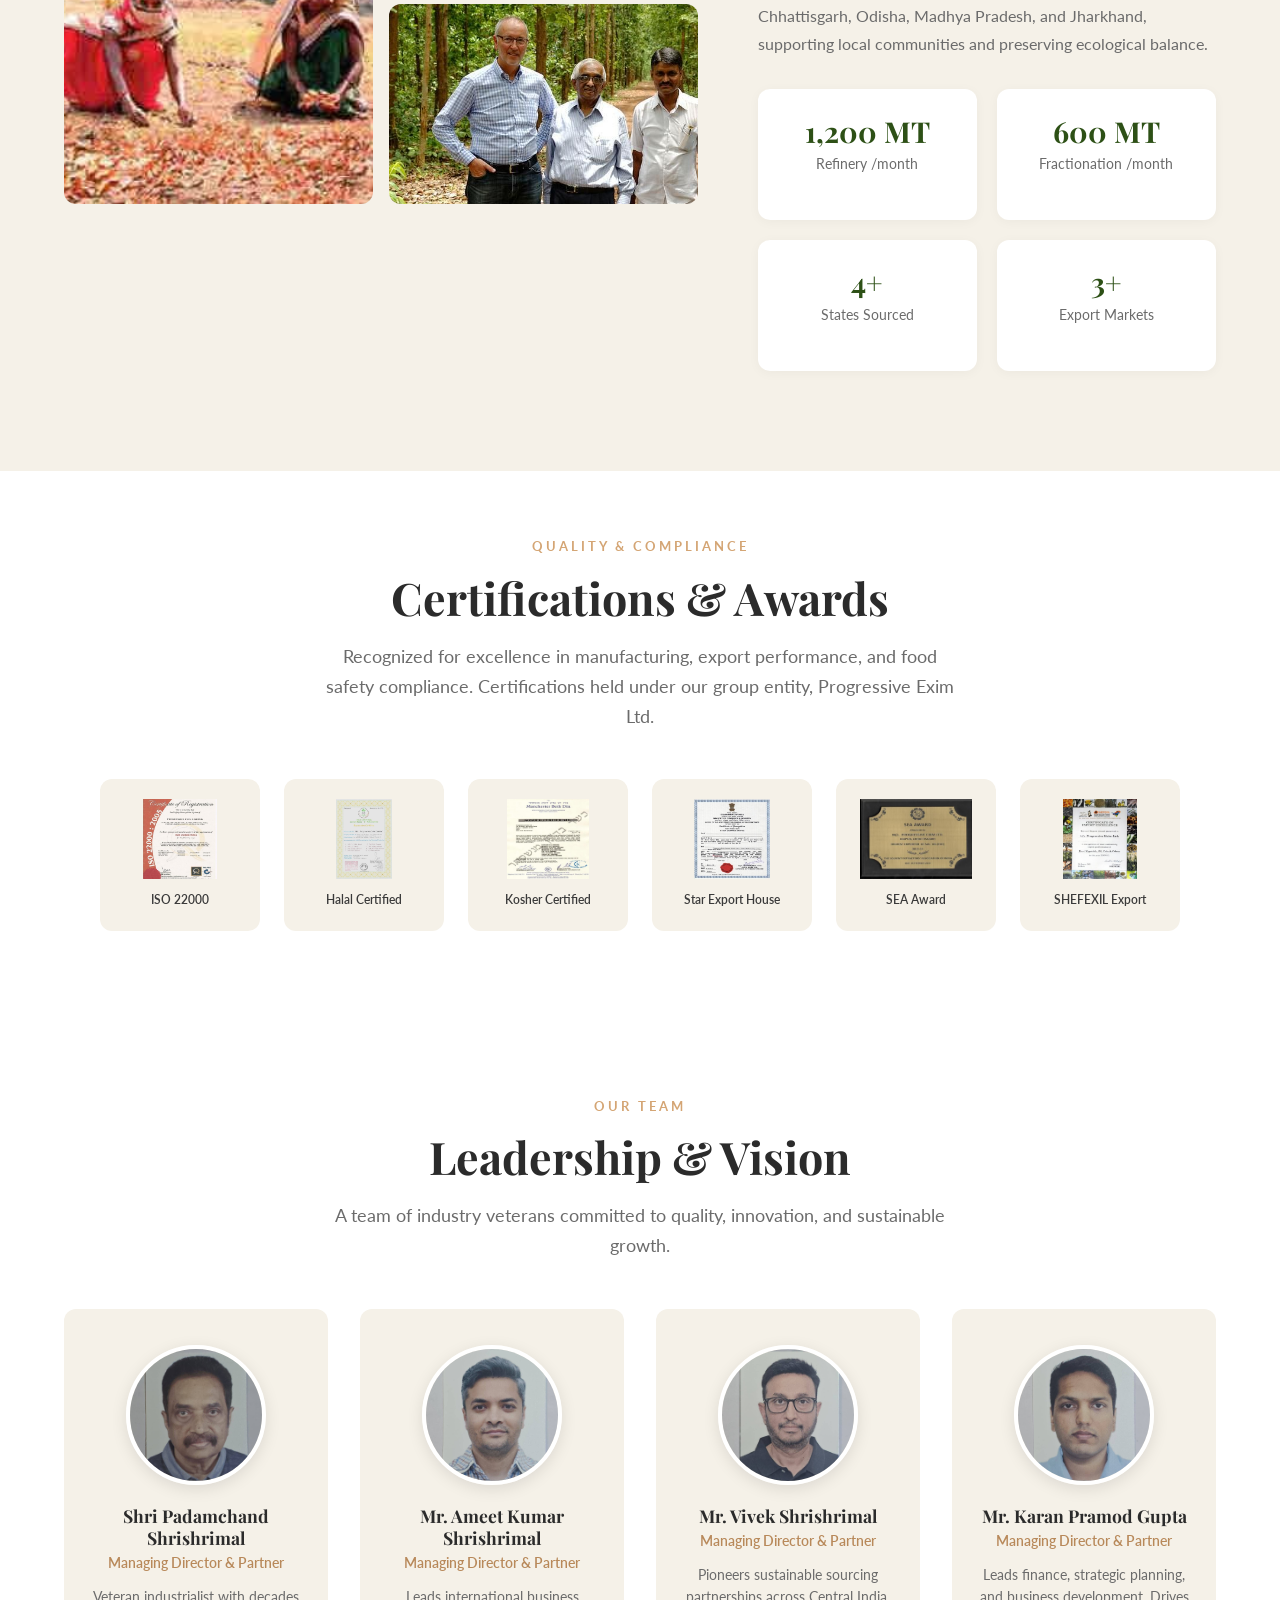
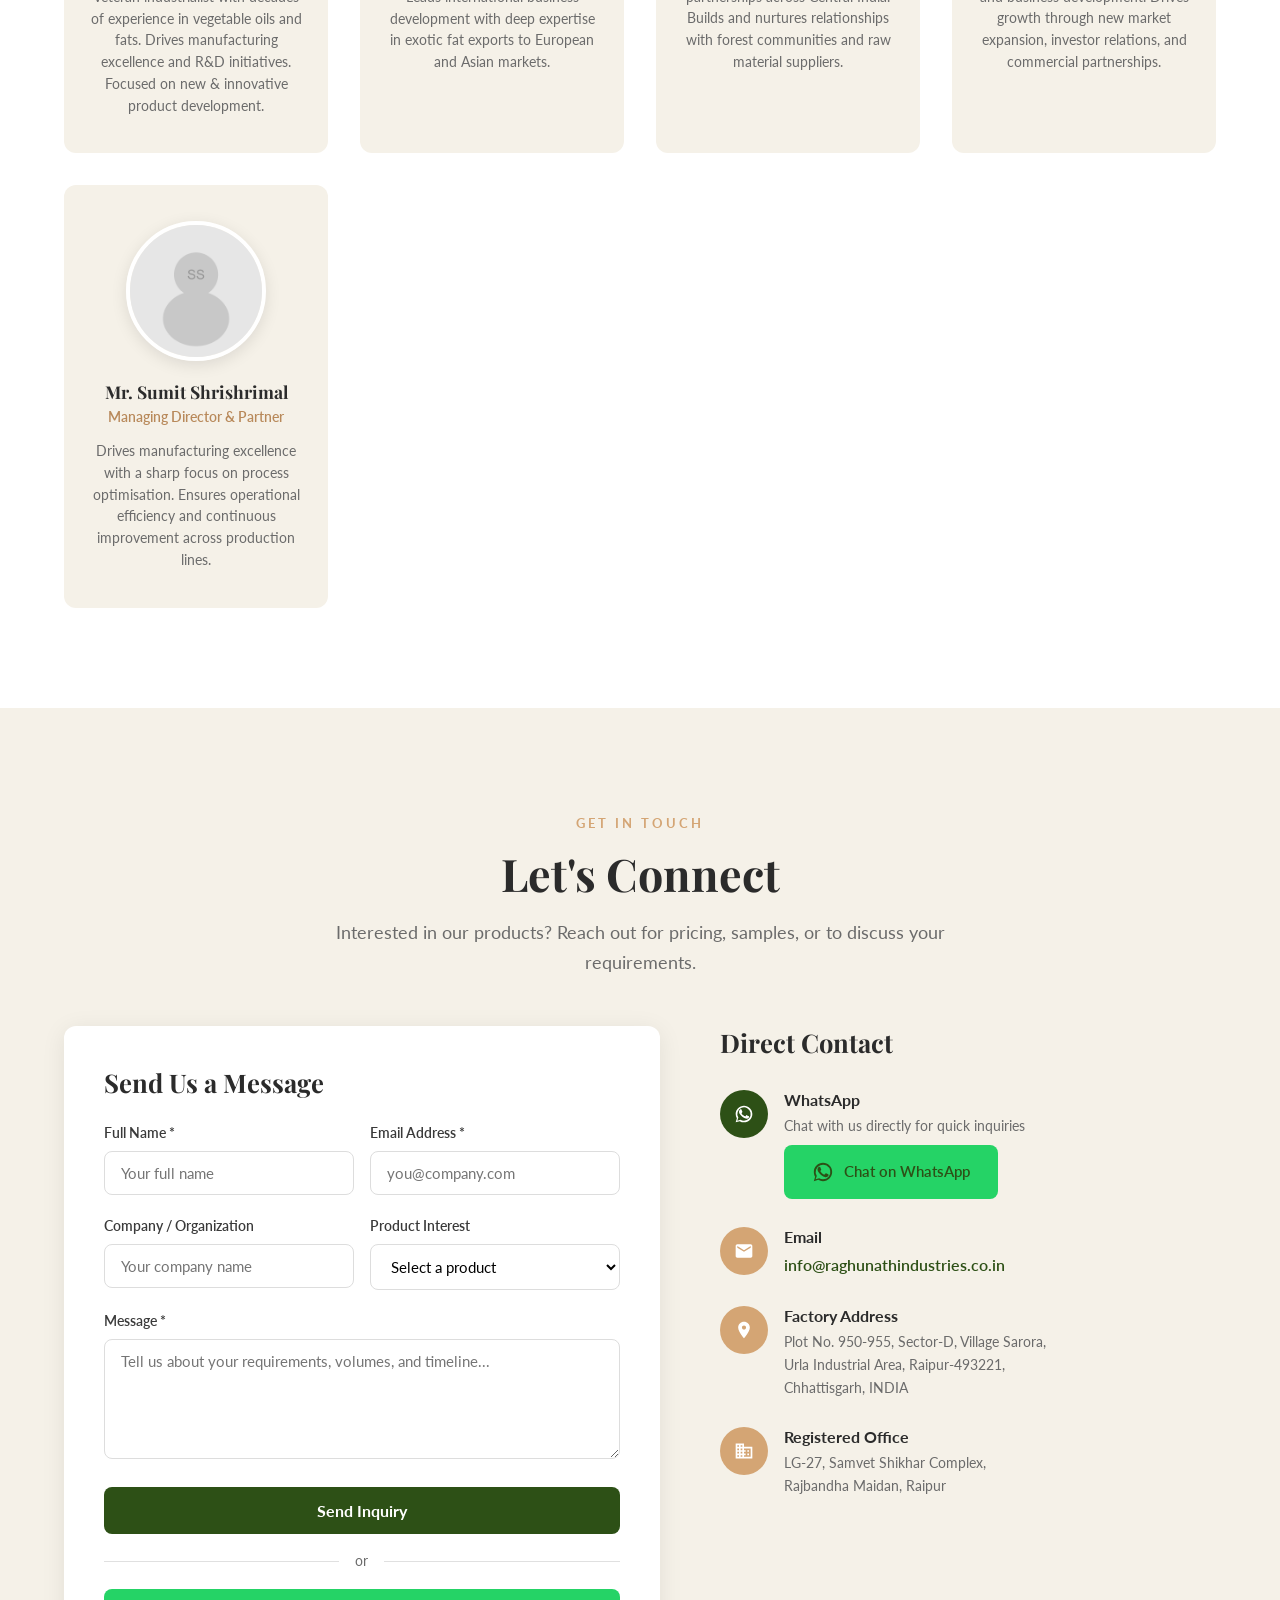
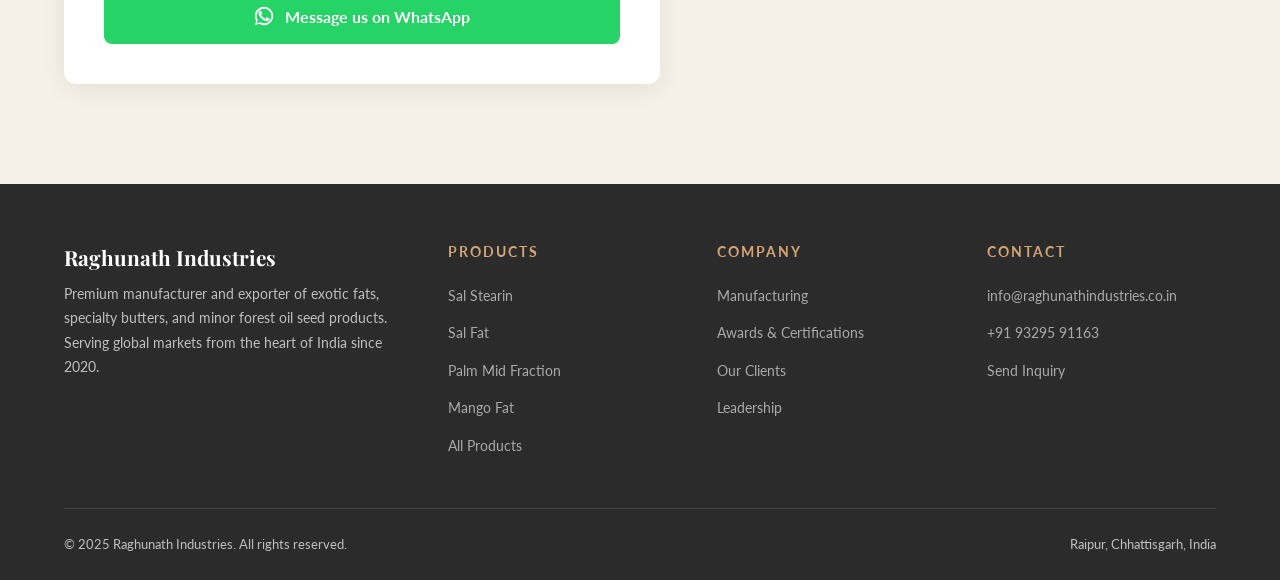
==== commit 55f55d0e: "Move clients section directly below products Co-Authored-By: Claude Opus 4.6 (1M context) <noreply@a" ====
--- a/index.html
+++ b/index.html
@@ -172,6 +172,71 @@
     </div>
   </section>
 
+  <!-- ========== CLIENTS & INDUSTRIES ========== -->
+  <section class="clients" id="clients">
+    <div class="container">
+      <div class="text-center fade-up">
+        <span class="section-label">Our Clients</span>
+        <h2 class="section-title">Trusted by Industry Leaders</h2>
+        <p class="section-subtitle mx-auto">Serving world-class confectionery, food, and agro-industrial companies across India, Europe, Africa, and Asia-Pacific.</p>
+      </div>
+
+      <!-- Brand Logos Grid -->
+      <div class="brand-logo-grid fade-up">
+        <div class="brand-logo-card">
+          <img src="assets/Logo/logo-ferrero.svg" alt="Ferrero Group" loading="lazy">
+        </div>
+        <div class="brand-logo-card">
+          <img src="assets/Logo/cargill.svg" alt="Cargill" loading="lazy">
+        </div>
+        <div class="brand-logo-card">
+          <img src="assets/Logo/Olam.jpg" alt="Olam Food Ingredients" loading="lazy">
+        </div>
+        <div class="brand-logo-card">
+          <img src="assets/Logo/AAK Group.jpg" alt="AAK Group" loading="lazy">
+        </div>
+        <div class="brand-logo-card">
+          <img src="assets/Logo/Mewah group.jpg" alt="Mewah Group" loading="lazy">
+        </div>
+        <div class="brand-logo-card">
+          <img src="assets/Logo/Fontana partners.jpg" alt="Fontannaz Partners" loading="lazy">
+        </div>
+      </div>
+
+      <!-- Industries Served -->
+      <div class="industries-strip fade-up">
+        <div class="industry-tag">
+          <span class="industry-icon">&#127851;</span>
+          Confectionery &amp; Chocolate
+        </div>
+        <div class="industry-tag">
+          <span class="industry-icon">&#127838;</span>
+          Bakery Products
+        </div>
+        <div class="industry-tag">
+          <span class="industry-icon">&#129387;</span>
+          Processed Foods
+        </div>
+        <div class="industry-tag">
+          <span class="industry-icon">&#128716;</span>
+          Cosmetics &amp; Personal Care
+        </div>
+        <div class="industry-tag">
+          <span class="industry-icon">&#127807;</span>
+          Vegetable Oil Trading
+        </div>
+        <div class="industry-tag">
+          <span class="industry-icon">&#9874;</span>
+          Feed Mills
+        </div>
+      </div>
+
+      <div class="text-center fade-up" style="margin-top:40px">
+        <a href="clients.html" class="btn btn-green">View All Clients &amp; Partnerships &rarr;</a>
+      </div>
+    </div>
+  </section>
+
   <!-- ========== FACTORY & SUSTAINABILITY ========== -->
   <section class="factory" id="factory">
     <div class="container">
@@ -248,71 +313,6 @@
           <img src="assets/cert-shefexil.jpg" alt="SHEFEXIL Certificate of Export Excellence" loading="lazy">
           <p>SHEFEXIL Export</p>
         </div>
-      </div>
-    </div>
-  </section>
-
-  <!-- ========== CLIENTS & INDUSTRIES ========== -->
-  <section class="clients" id="clients">
-    <div class="container">
-      <div class="text-center fade-up">
-        <span class="section-label">Our Clients</span>
-        <h2 class="section-title">Trusted by Industry Leaders</h2>
-        <p class="section-subtitle mx-auto">Serving world-class confectionery, food, and agro-industrial companies across India, Europe, Africa, and Asia-Pacific.</p>
-      </div>
-
-      <!-- Brand Logos Grid -->
-      <div class="brand-logo-grid fade-up">
-        <div class="brand-logo-card">
-          <img src="assets/Logo/logo-ferrero.svg" alt="Ferrero Group" loading="lazy">
-        </div>
-        <div class="brand-logo-card">
-          <img src="assets/Logo/cargill.svg" alt="Cargill" loading="lazy">
-        </div>
-        <div class="brand-logo-card">
-          <img src="assets/Logo/Olam.jpg" alt="Olam Food Ingredients" loading="lazy">
-        </div>
-        <div class="brand-logo-card">
-          <img src="assets/Logo/AAK Group.jpg" alt="AAK Group" loading="lazy">
-        </div>
-        <div class="brand-logo-card">
-          <img src="assets/Logo/Mewah group.jpg" alt="Mewah Group" loading="lazy">
-        </div>
-        <div class="brand-logo-card">
-          <img src="assets/Logo/Fontana partners.jpg" alt="Fontannaz Partners" loading="lazy">
-        </div>
-      </div>
-
-      <!-- Industries Served -->
-      <div class="industries-strip fade-up">
-        <div class="industry-tag">
-          <span class="industry-icon">&#127851;</span>
-          Confectionery &amp; Chocolate
-        </div>
-        <div class="industry-tag">
-          <span class="industry-icon">&#127838;</span>
-          Bakery Products
-        </div>
-        <div class="industry-tag">
-          <span class="industry-icon">&#129387;</span>
-          Processed Foods
-        </div>
-        <div class="industry-tag">
-          <span class="industry-icon">&#128716;</span>
-          Cosmetics &amp; Personal Care
-        </div>
-        <div class="industry-tag">
-          <span class="industry-icon">&#127807;</span>
-          Vegetable Oil Trading
-        </div>
-        <div class="industry-tag">
-          <span class="industry-icon">&#9874;</span>
-          Feed Mills
-        </div>
-      </div>
-
-      <div class="text-center fade-up" style="margin-top:40px">
-        <a href="clients.html" class="btn btn-green">View All Clients &amp; Partnerships &rarr;</a>
       </div>
     </div>
   </section>
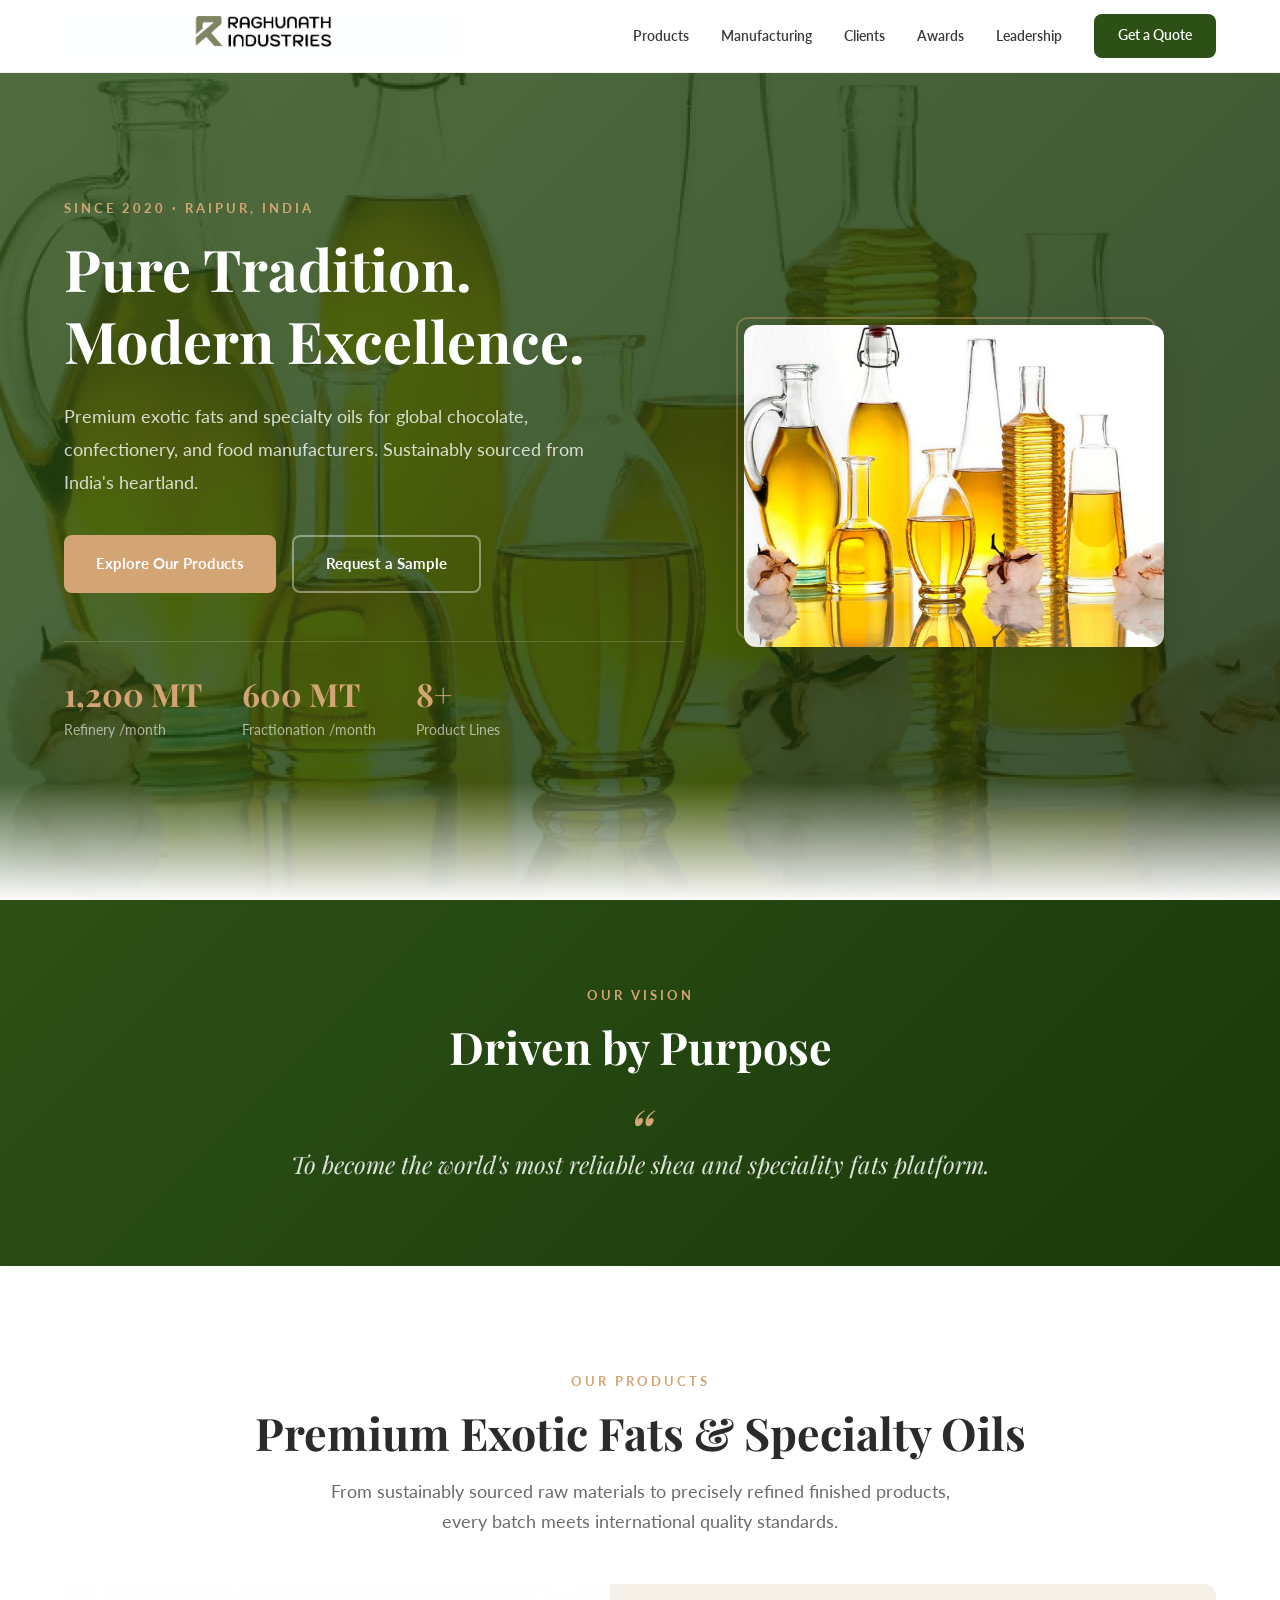
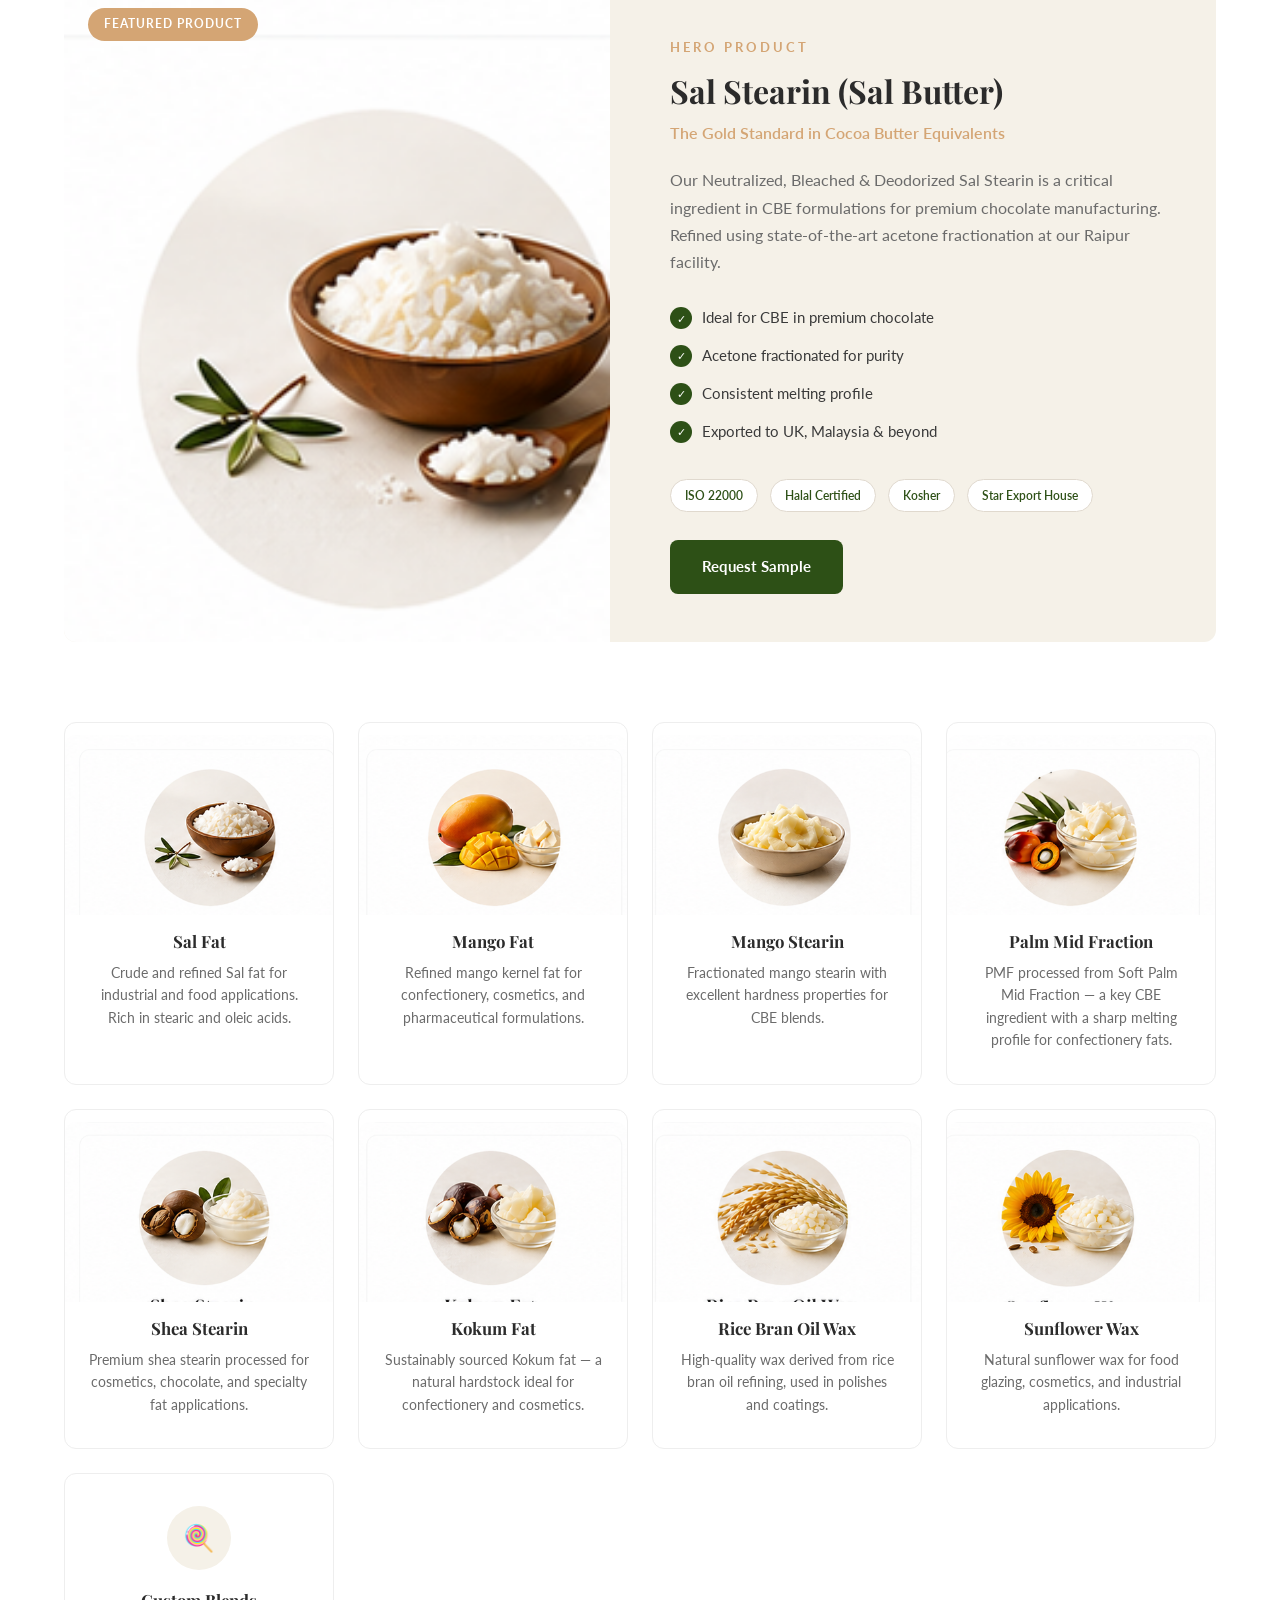
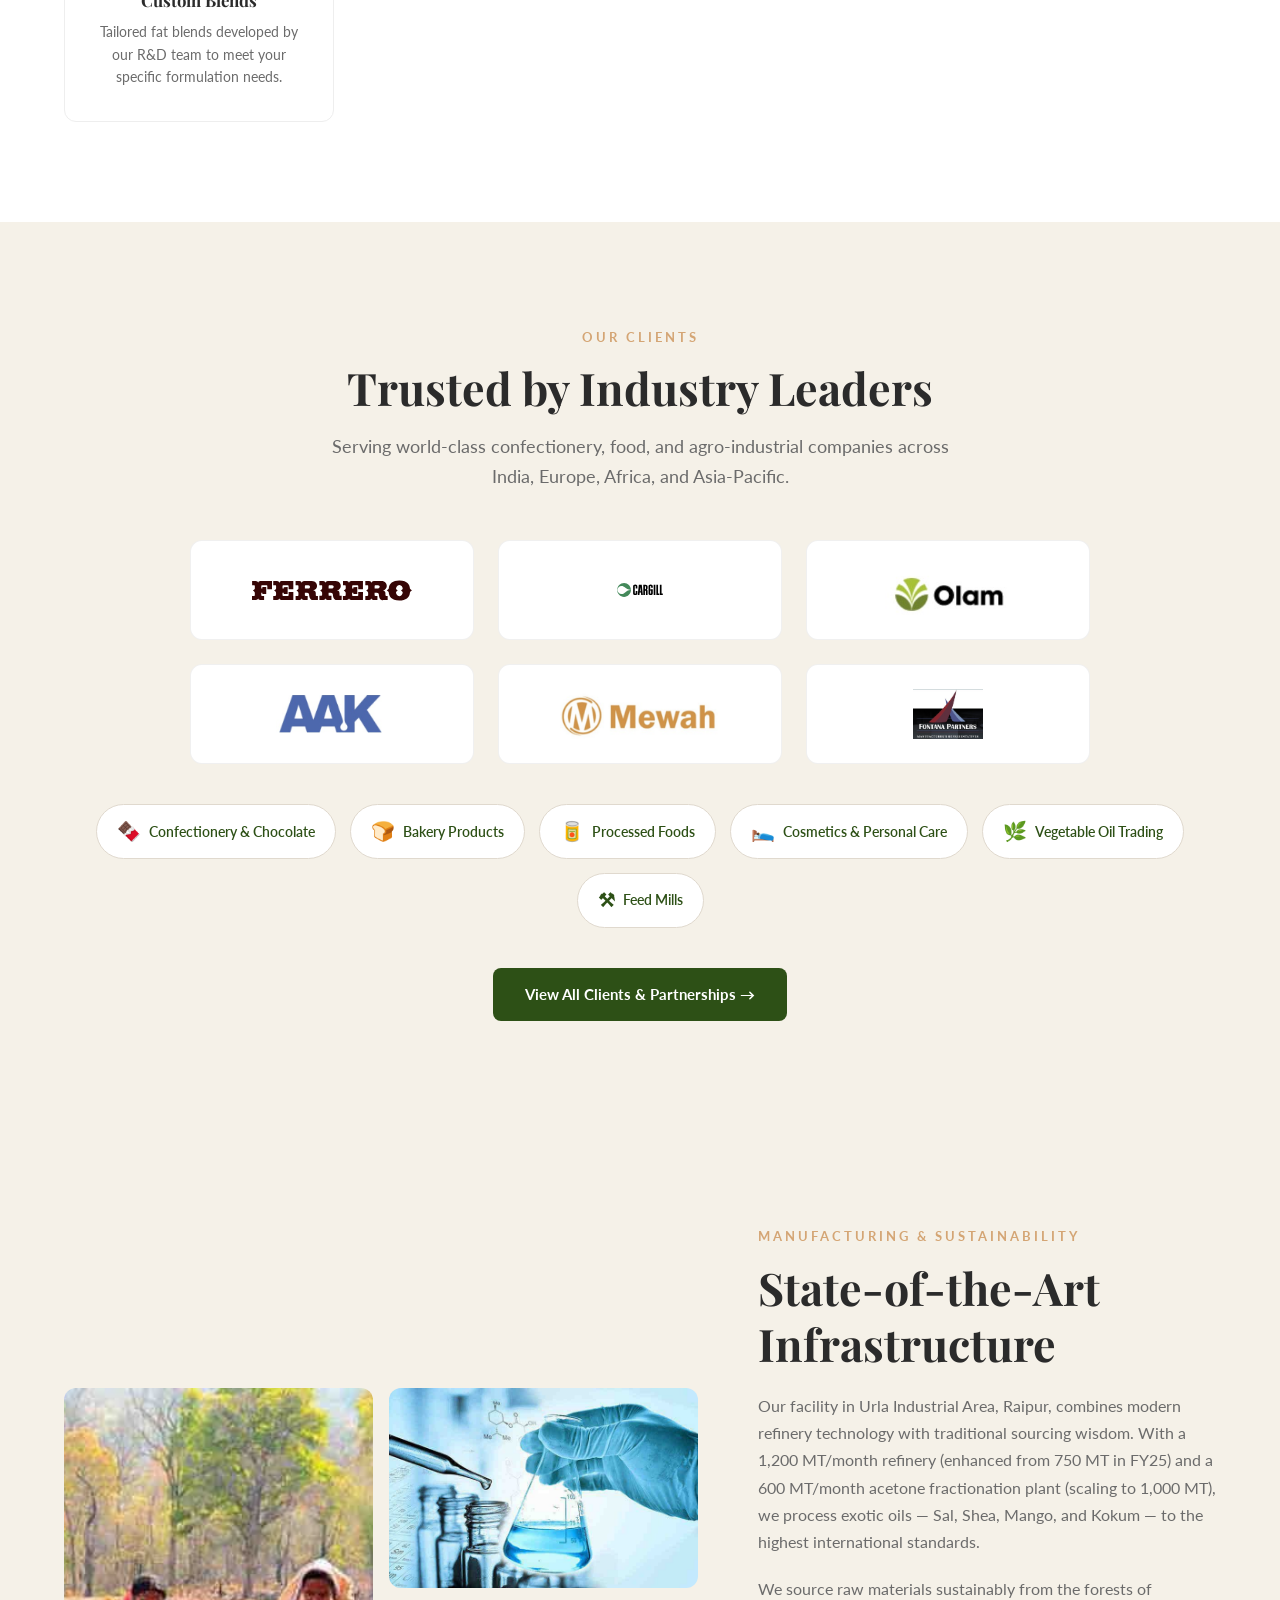
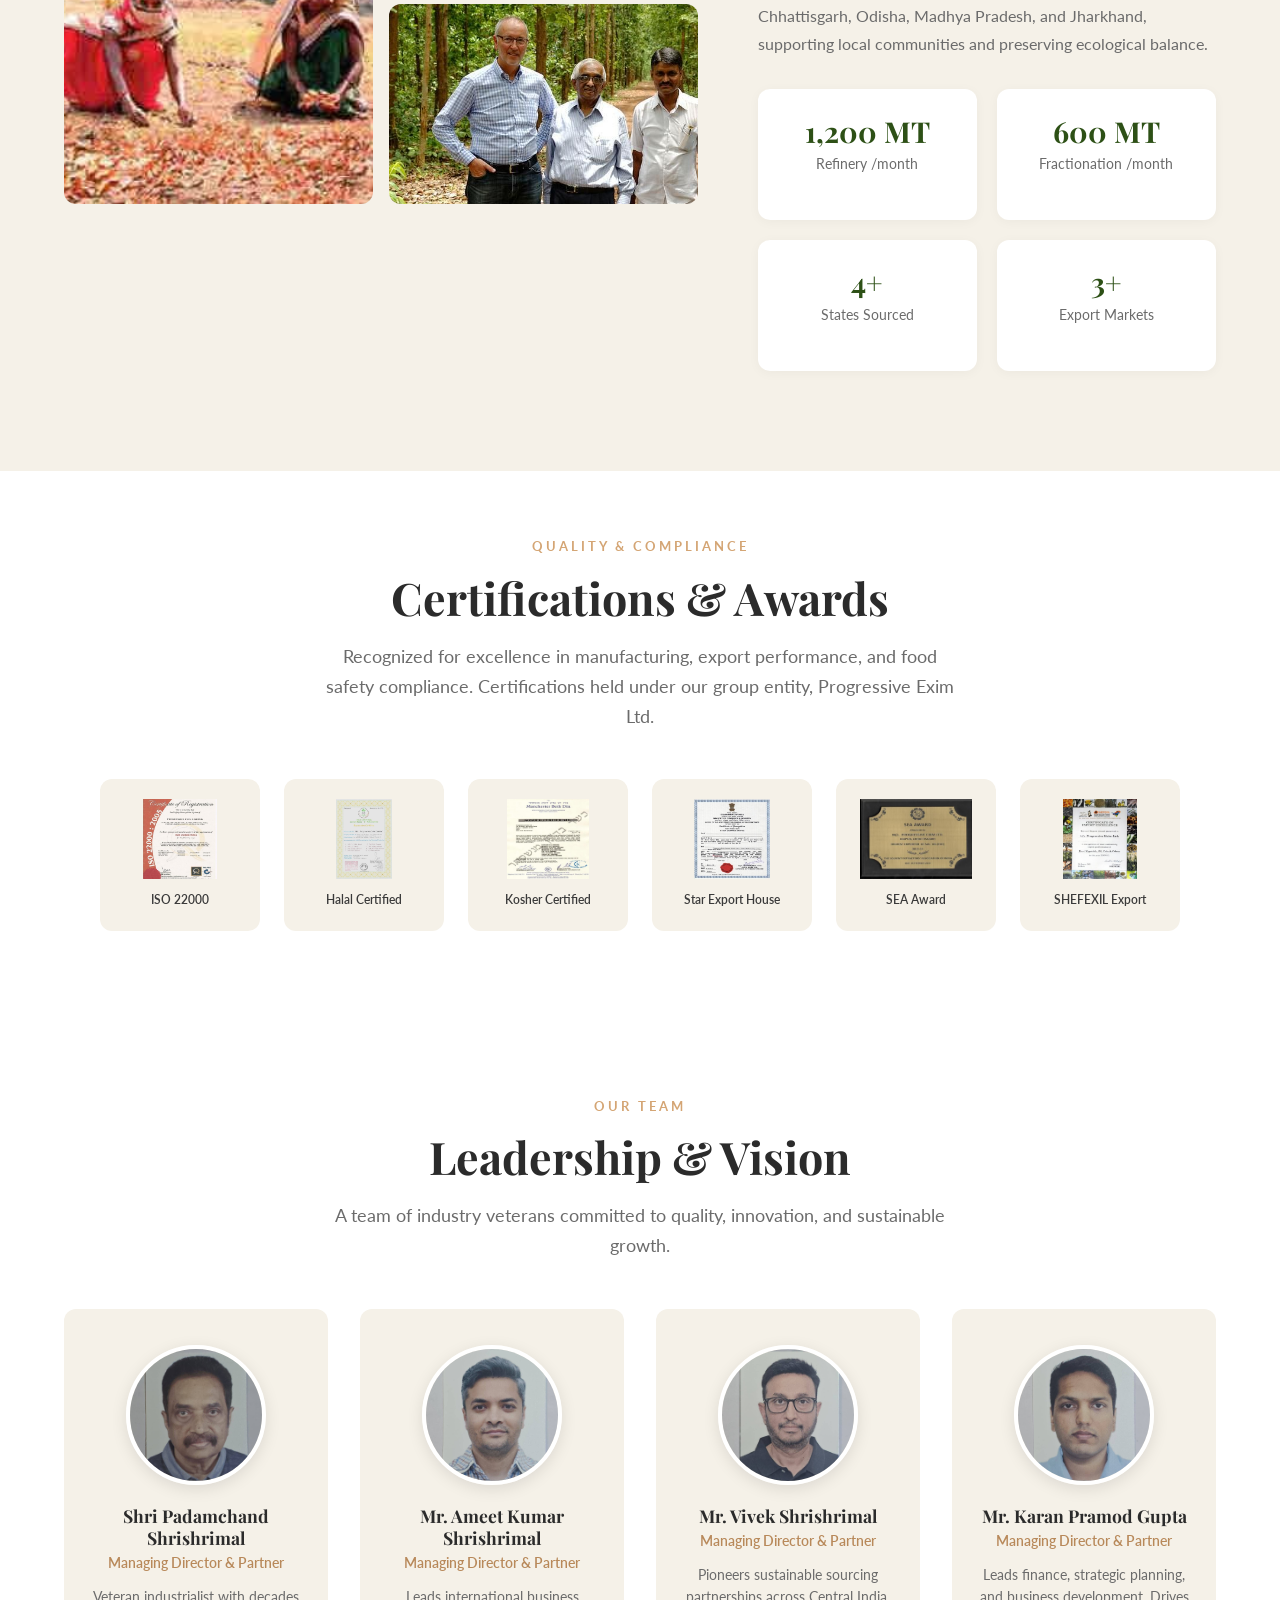
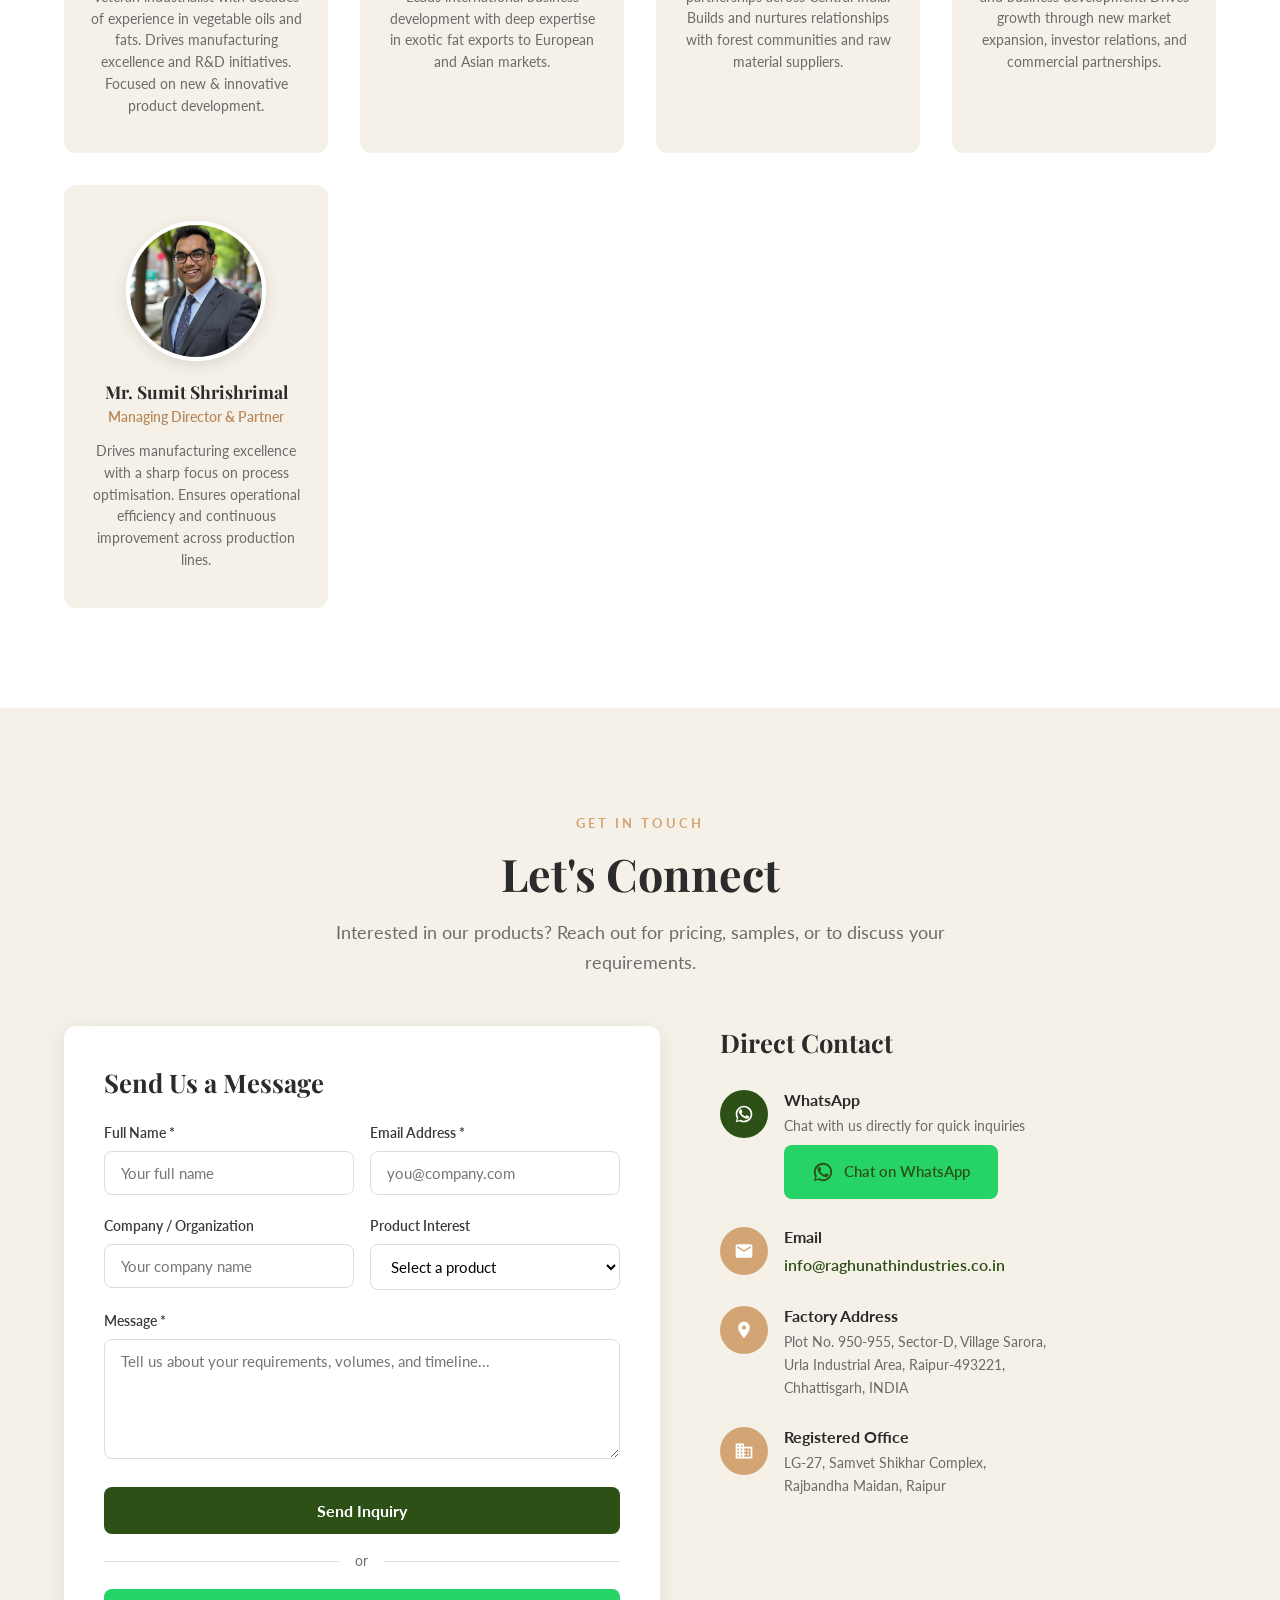
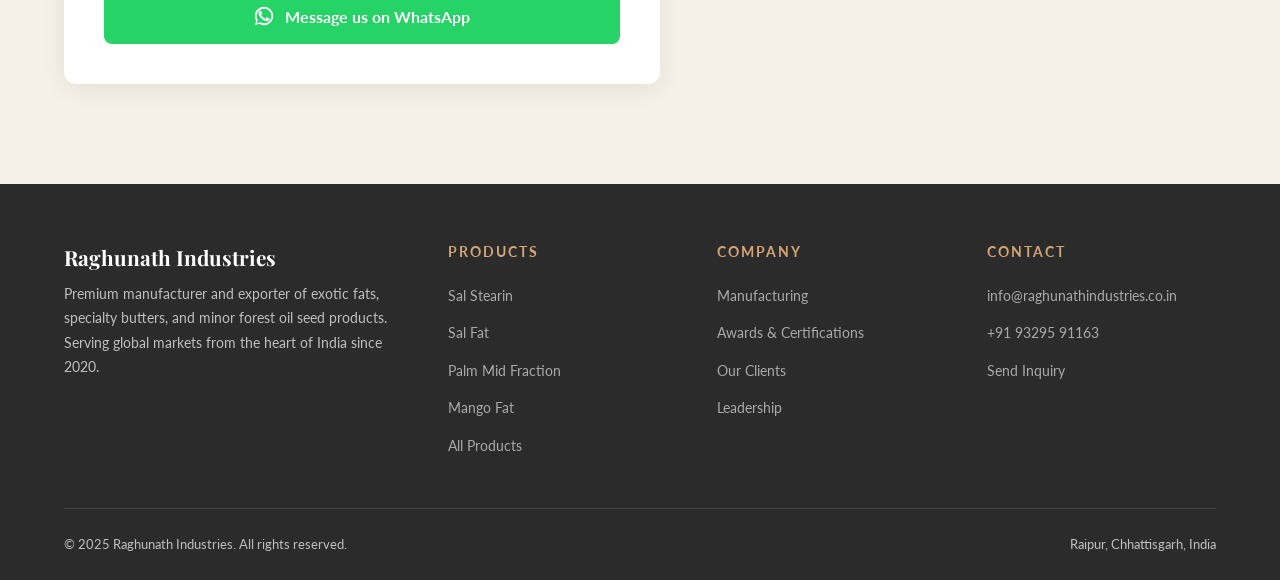
==== commit 63a39589: "Replace Sumit placeholder with actual photo Co-Authored-By: Claude Opus 4.6 (1M context) <noreply@an" ====
--- a/index.html
+++ b/index.html
@@ -360,7 +360,7 @@
         </div>
         <div class="leader-card fade-up">
           <div class="leader-photo">
-            <img src="assets/Sumit-placeholder.jpg" alt="Mr. Sumit Shrishrimal — Managing Director & Partner" loading="lazy">
+            <img src="assets/sumit.jpeg" alt="Mr. Sumit Shrishrimal — Managing Director & Partner" loading="lazy">
           </div>
           <h4>Mr. Sumit Shrishrimal</h4>
           <p class="leader-role">Managing Director &amp; Partner</p>
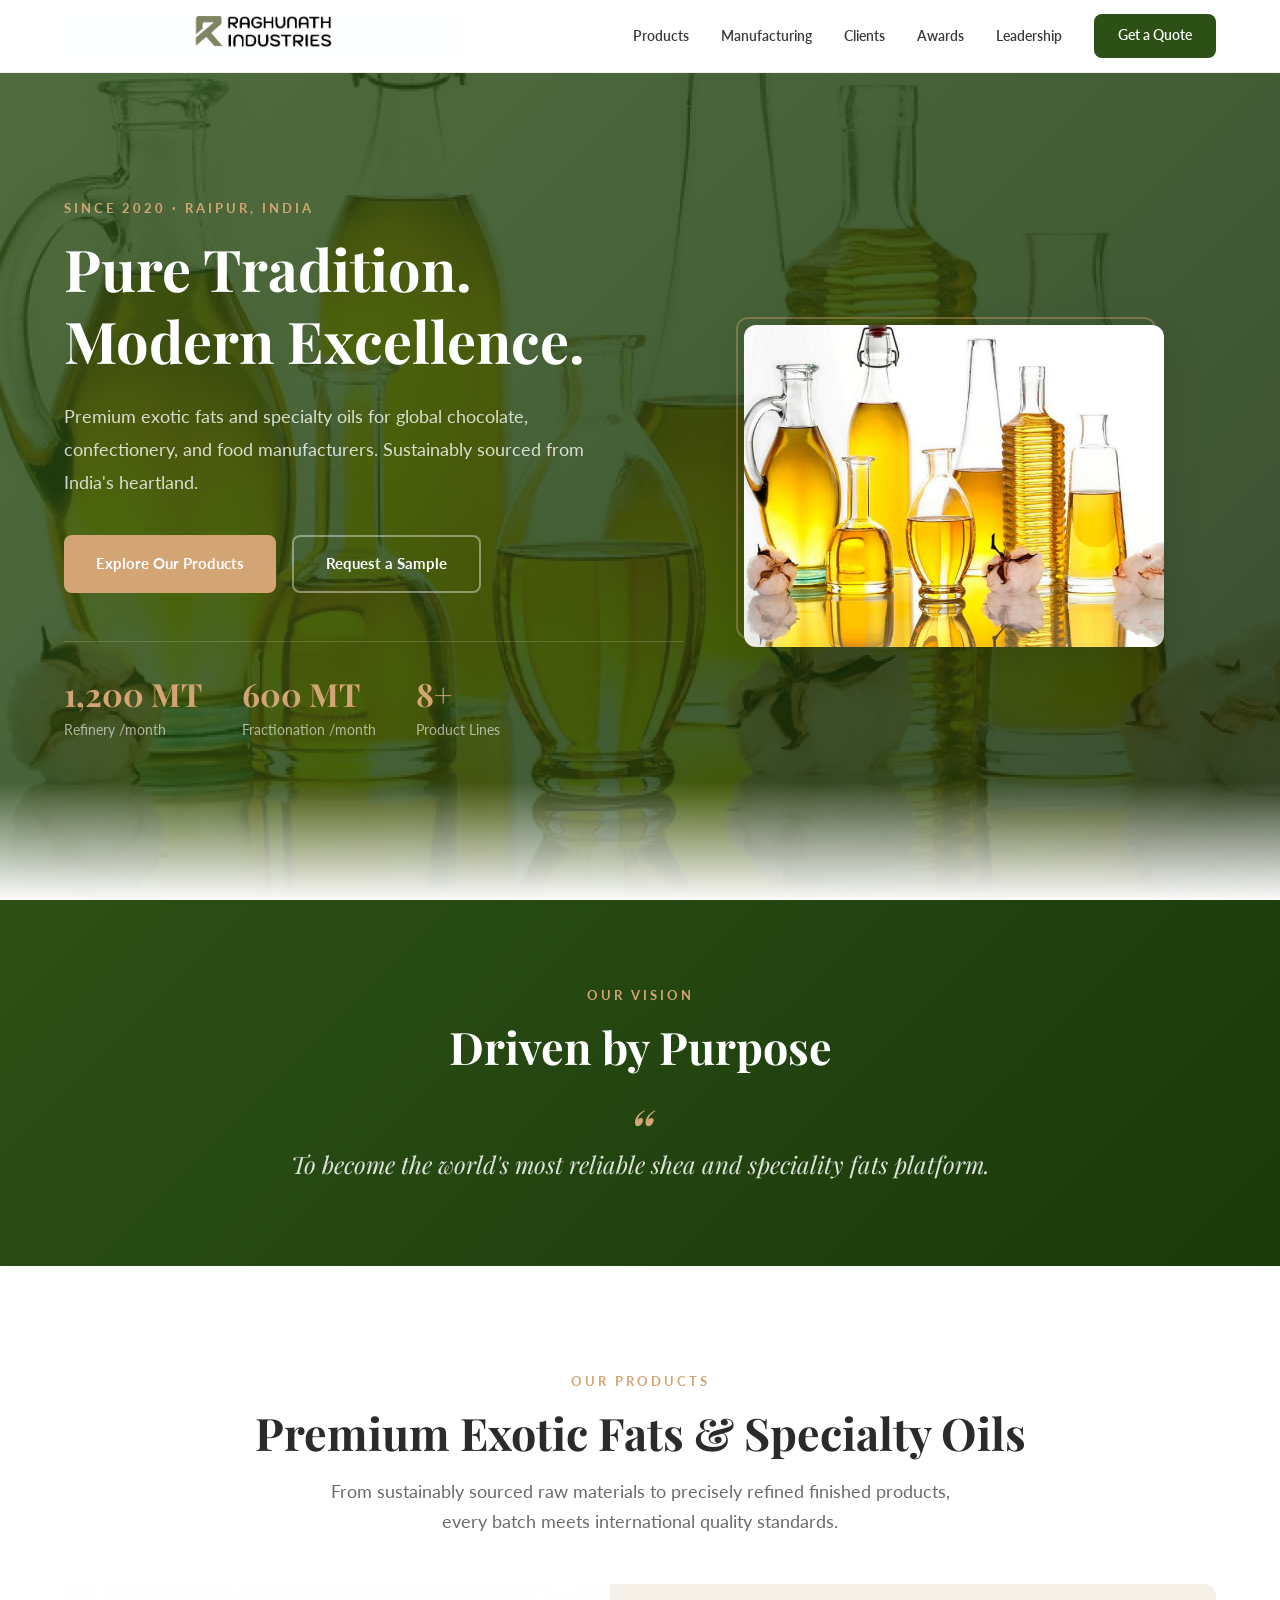
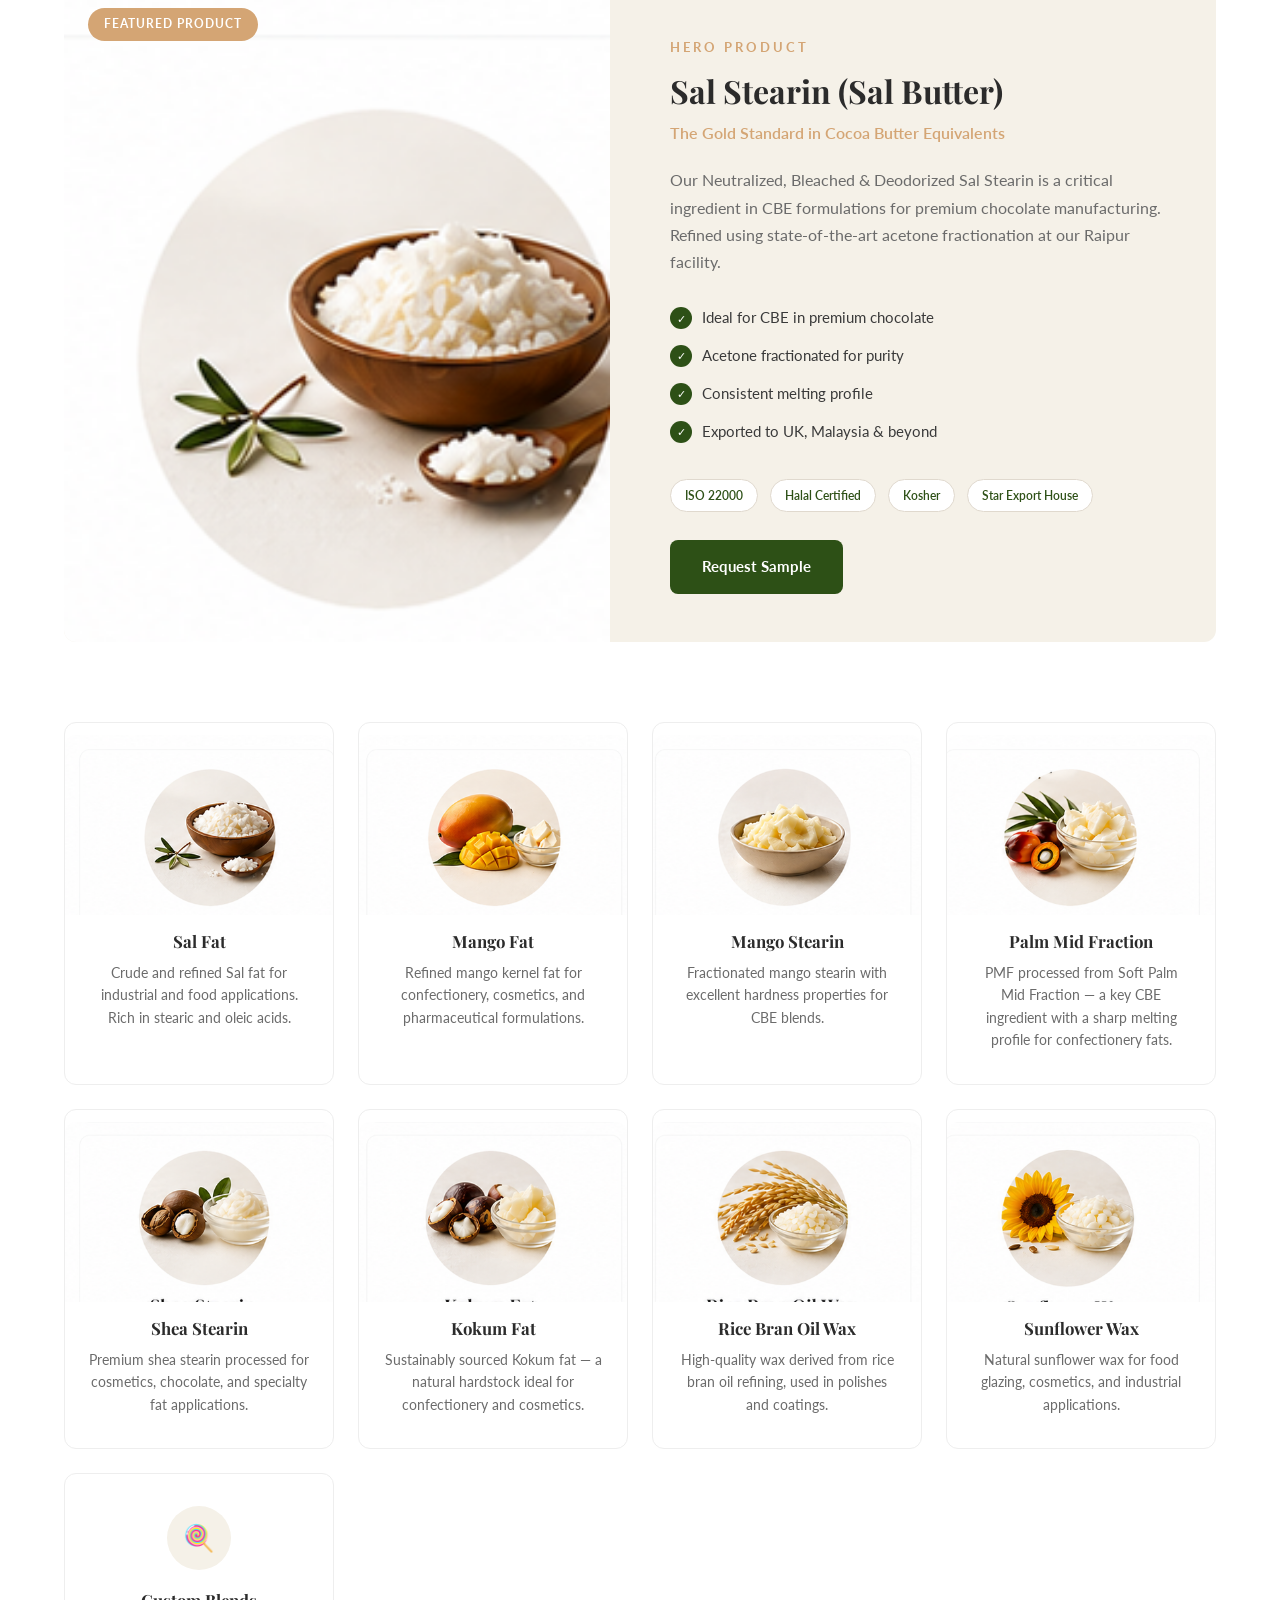
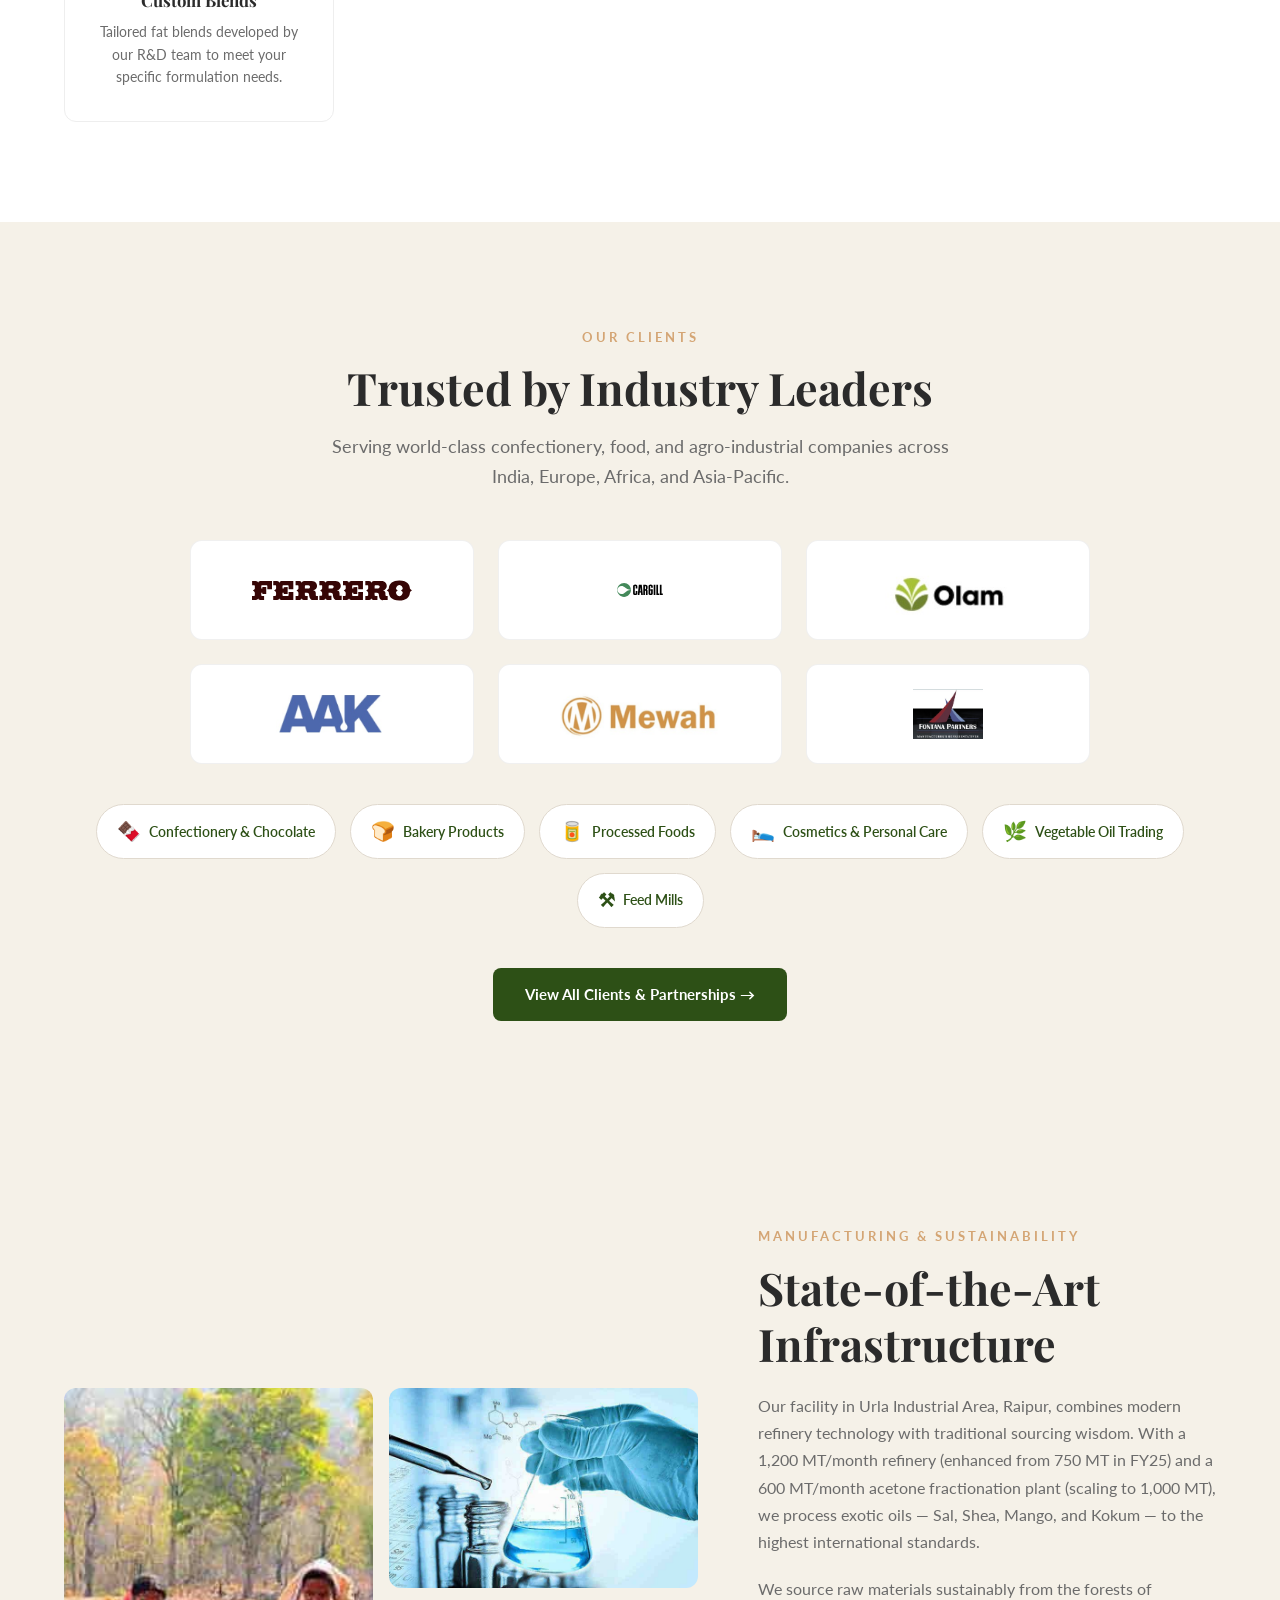
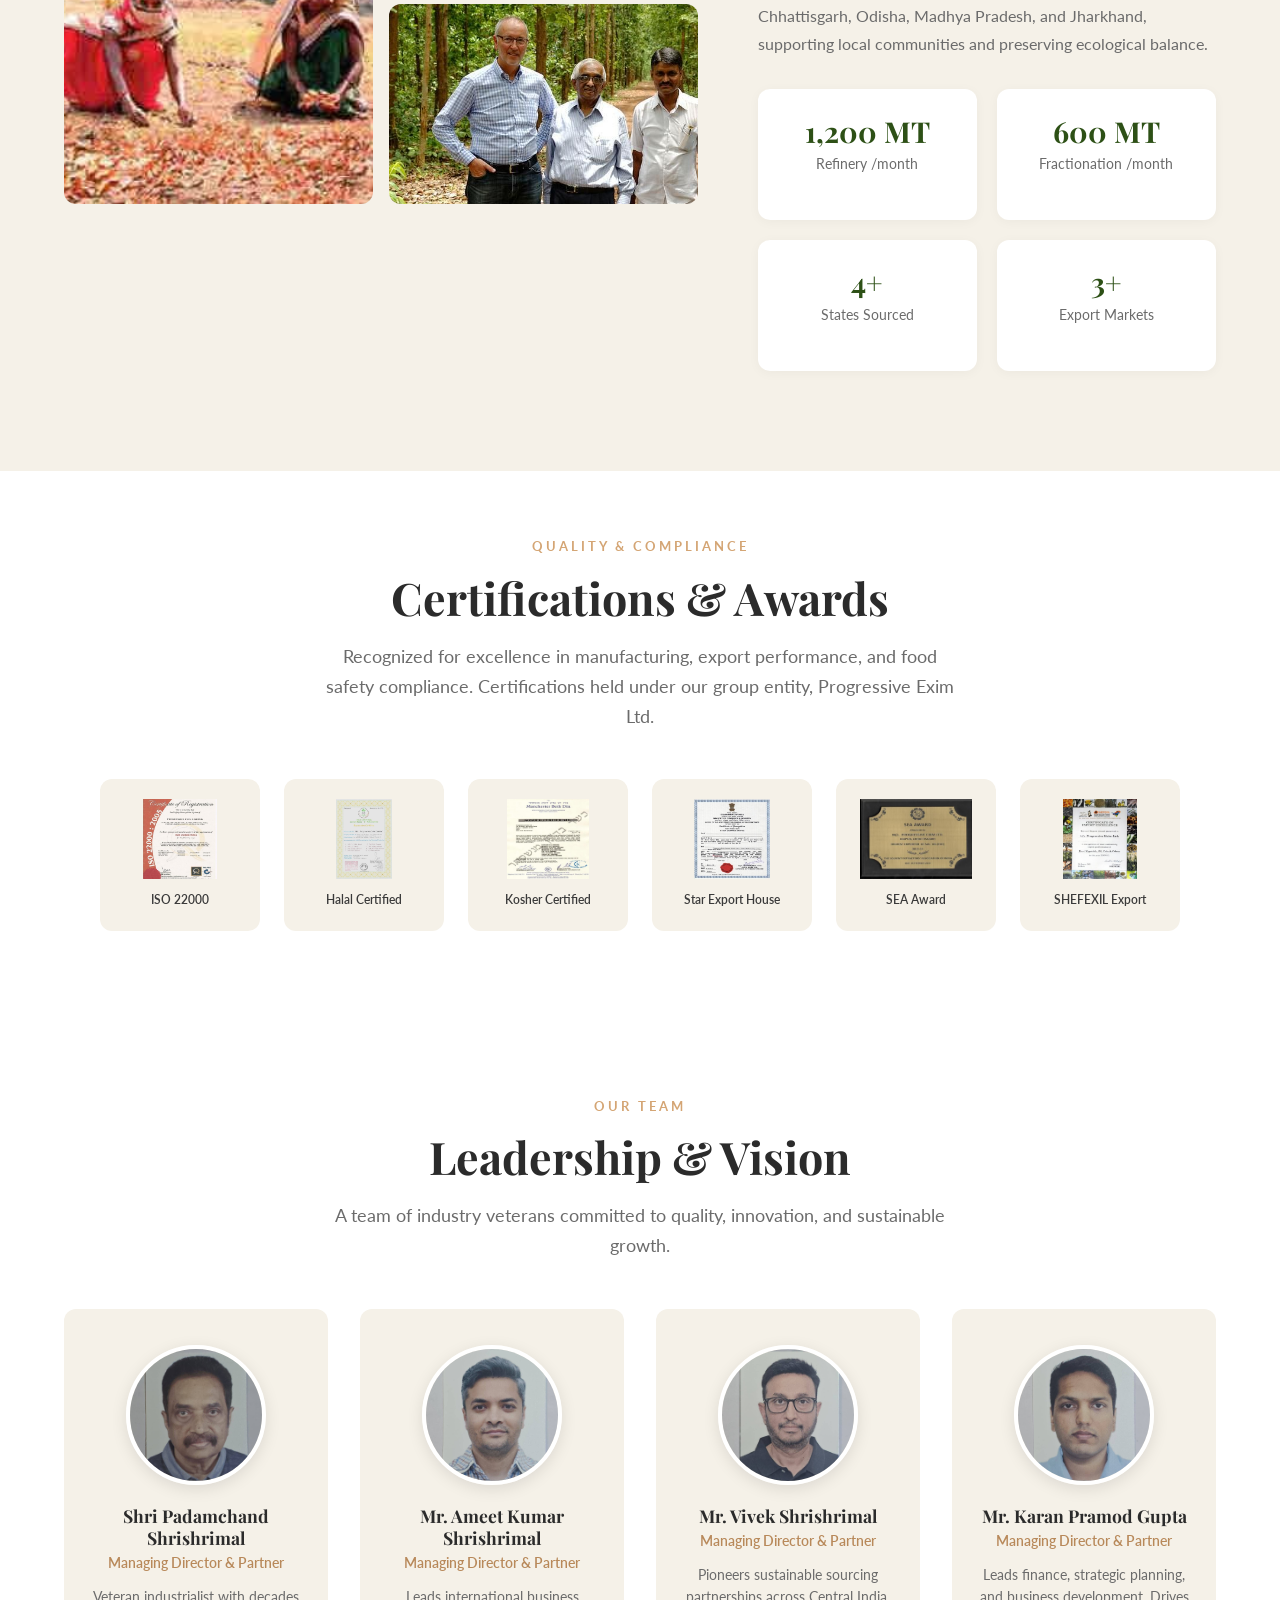
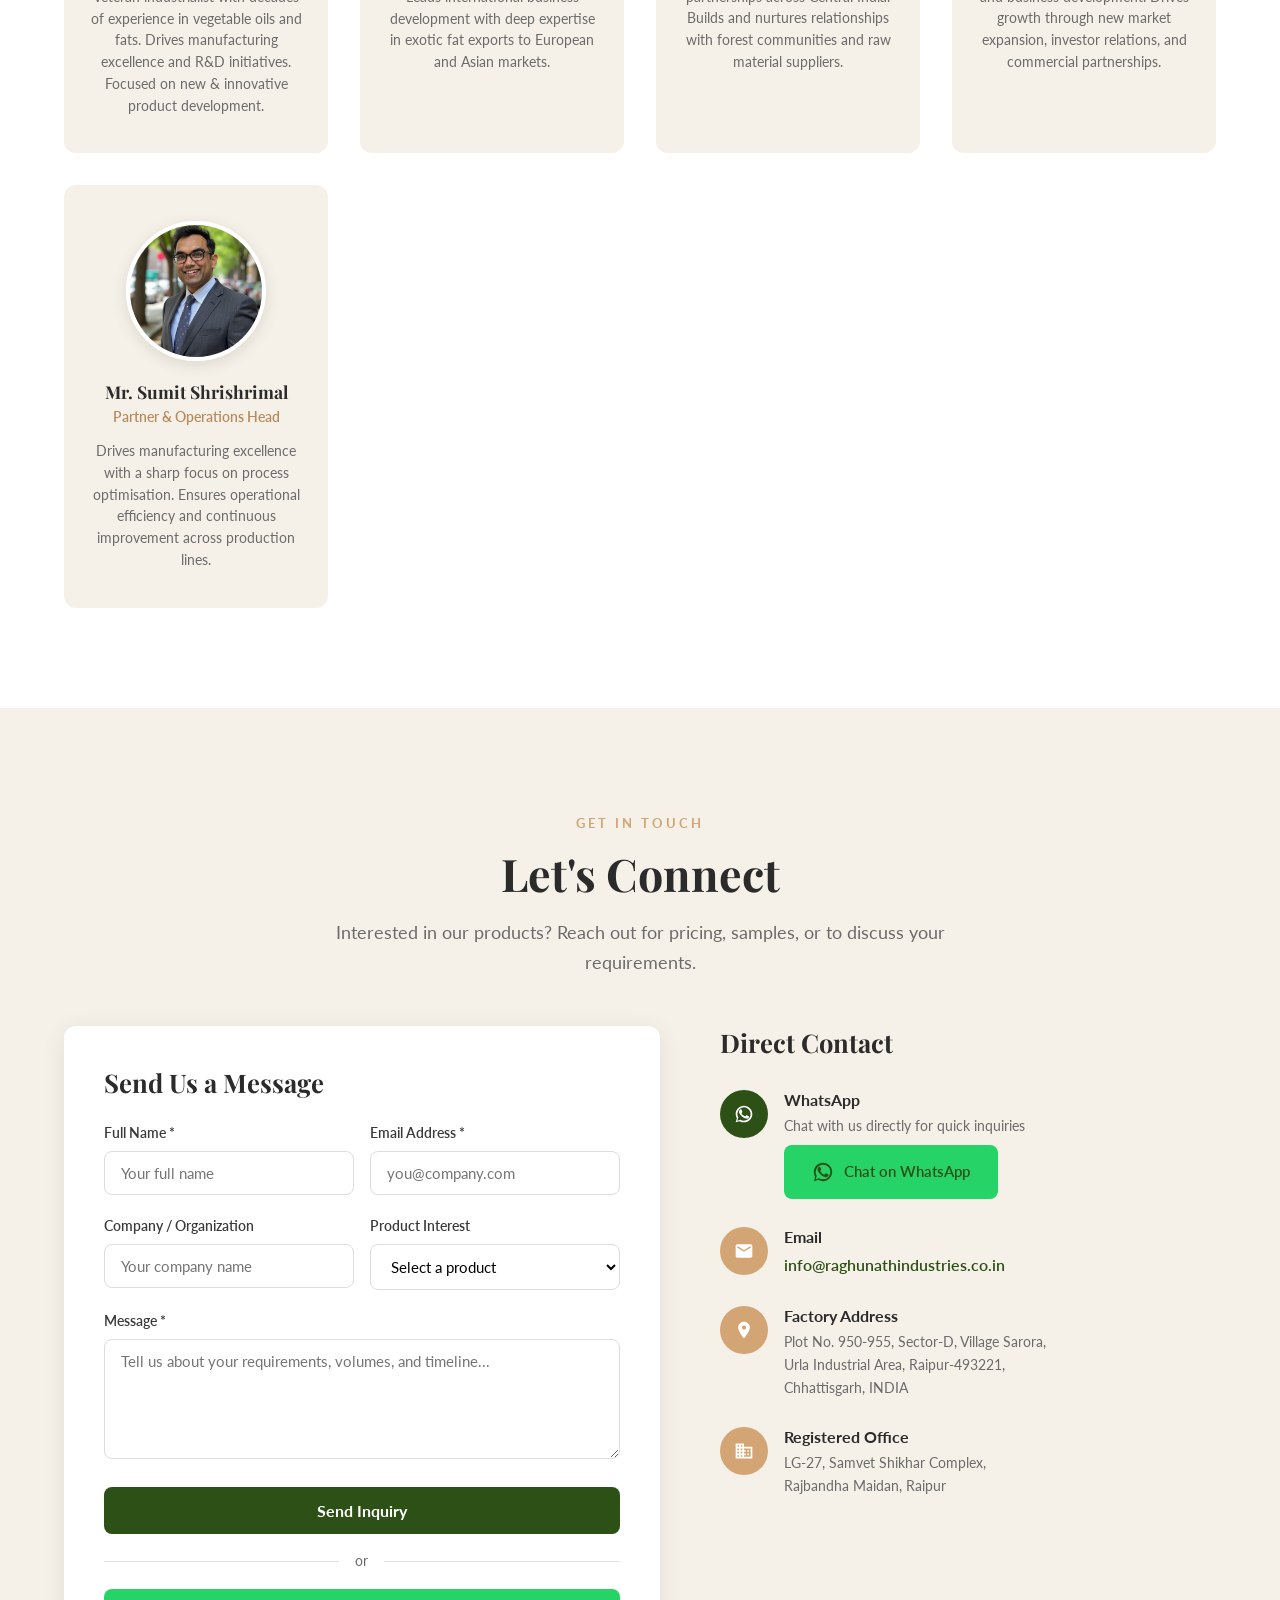
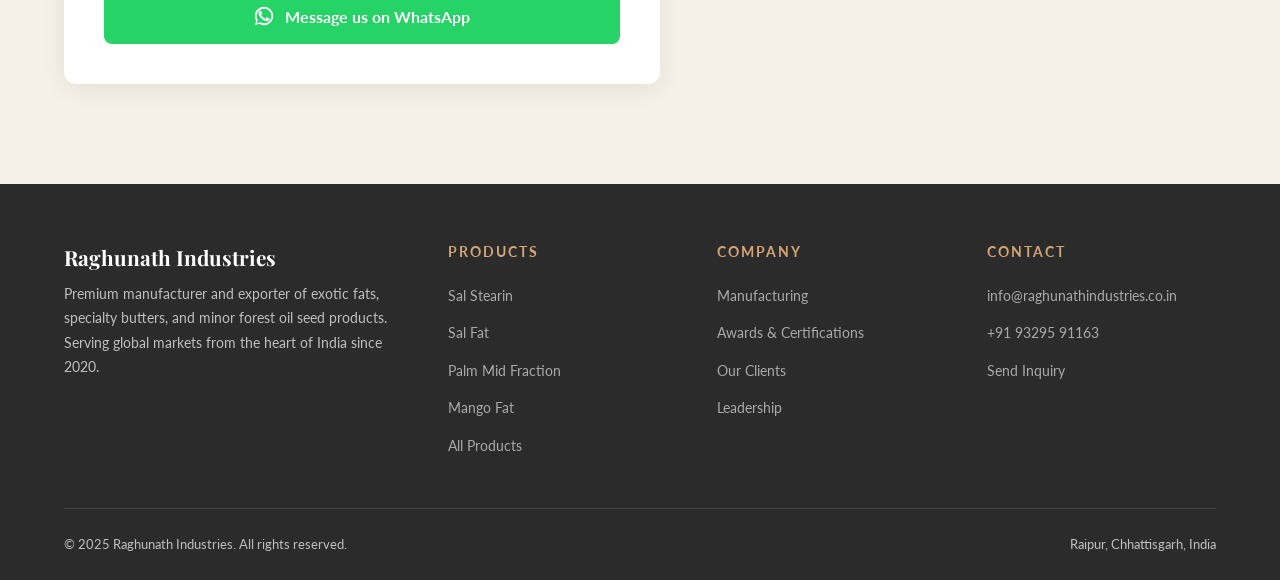
==== commit 6afbd39c: "Update Sumit's title to Partner & Operations Head Co-Authored-By: Claude Opus 4.6 (1M context) <nore" ====
--- a/index.html
+++ b/index.html
@@ -363,7 +363,7 @@
             <img src="assets/sumit.jpeg" alt="Mr. Sumit Shrishrimal — Managing Director & Partner" loading="lazy">
           </div>
           <h4>Mr. Sumit Shrishrimal</h4>
-          <p class="leader-role">Managing Director &amp; Partner</p>
+          <p class="leader-role">Partner &amp; Operations Head</p>
           <p>Drives manufacturing excellence with a sharp focus on process optimisation. Ensures operational efficiency and continuous improvement across production lines.</p>
         </div>
       </div>
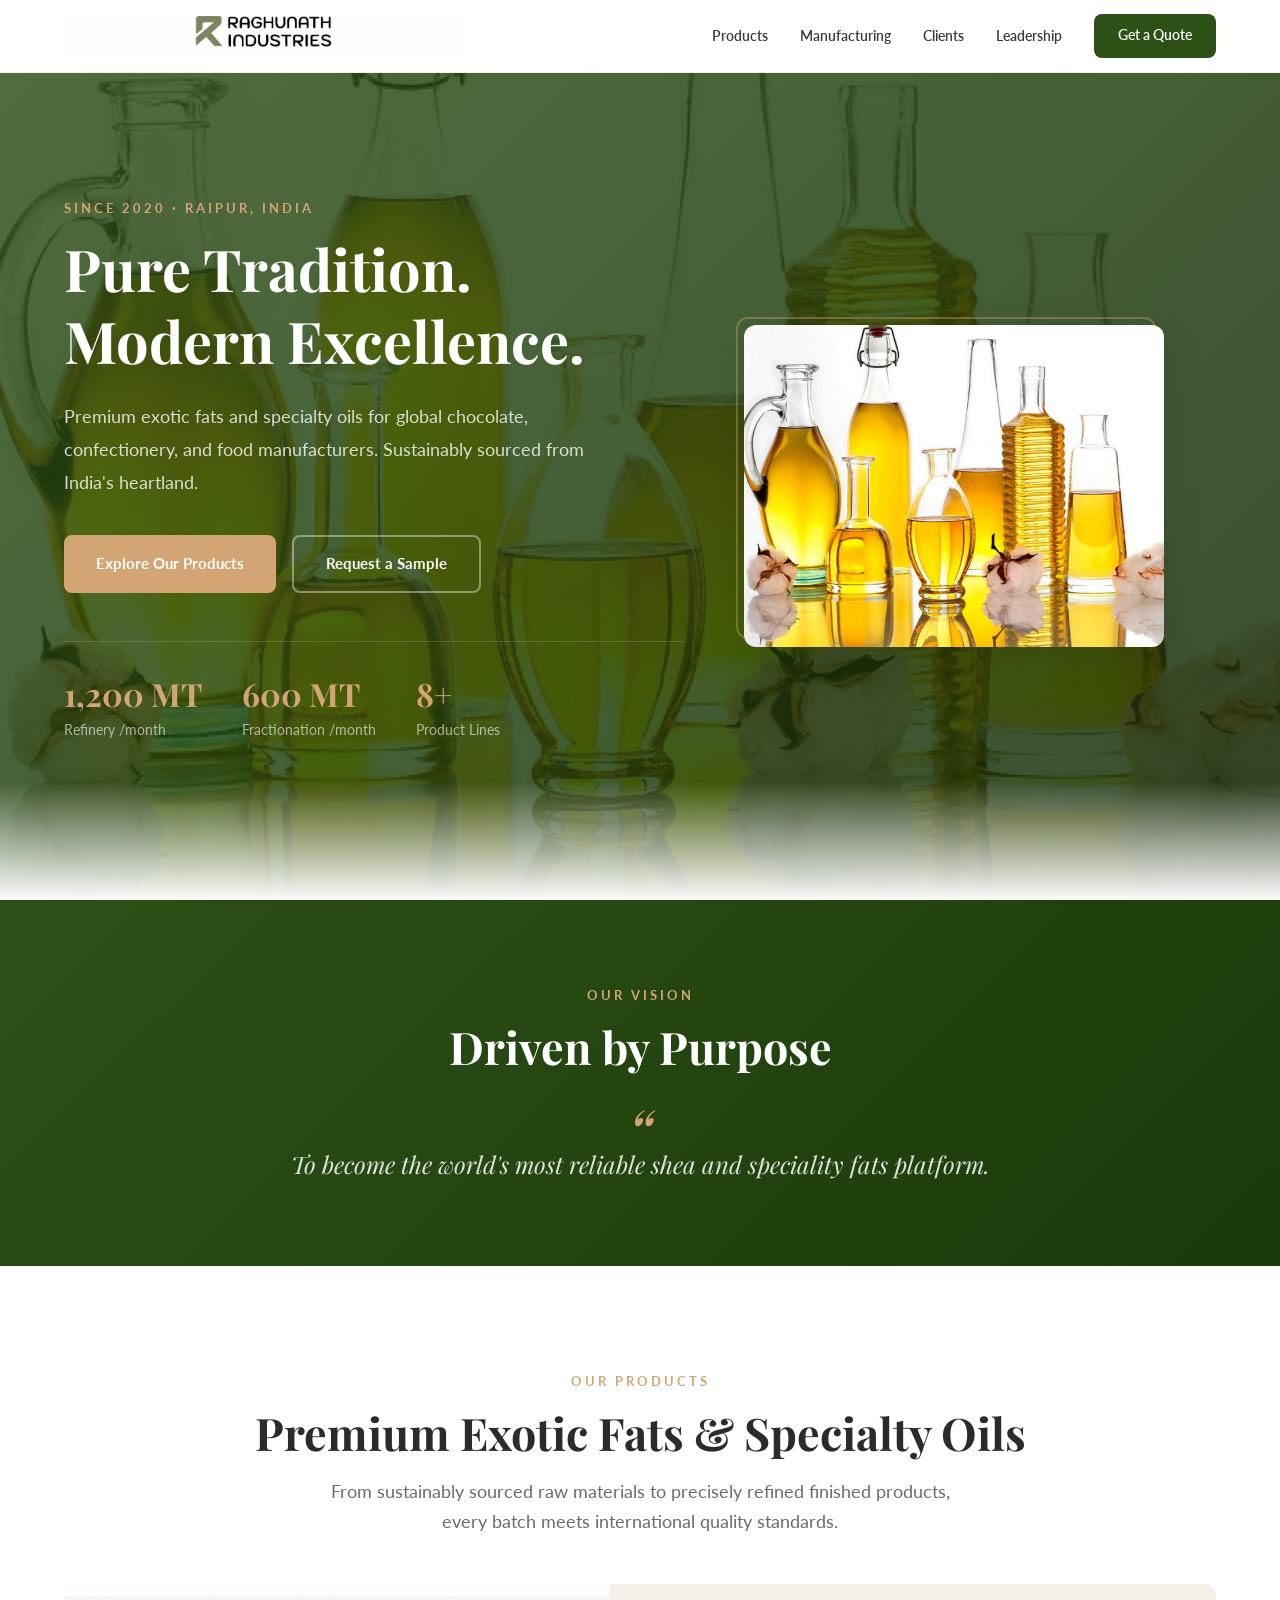
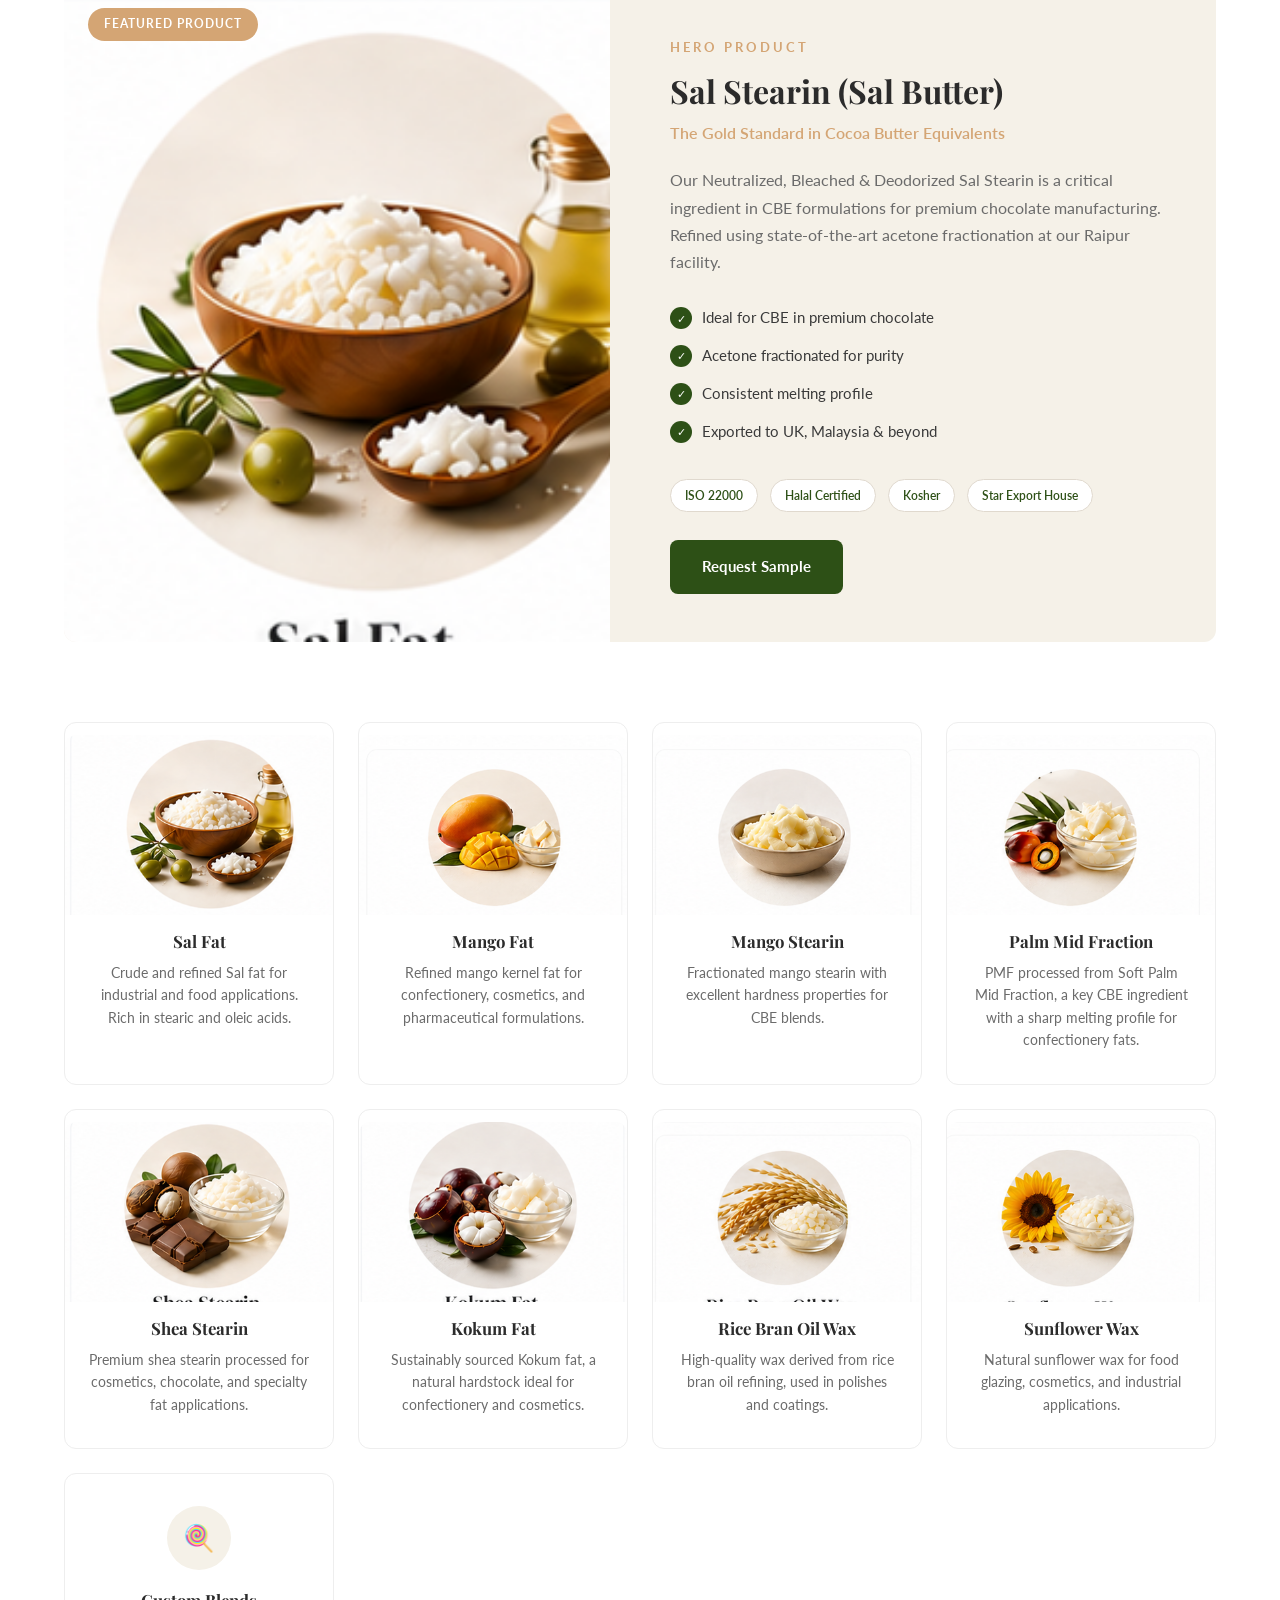
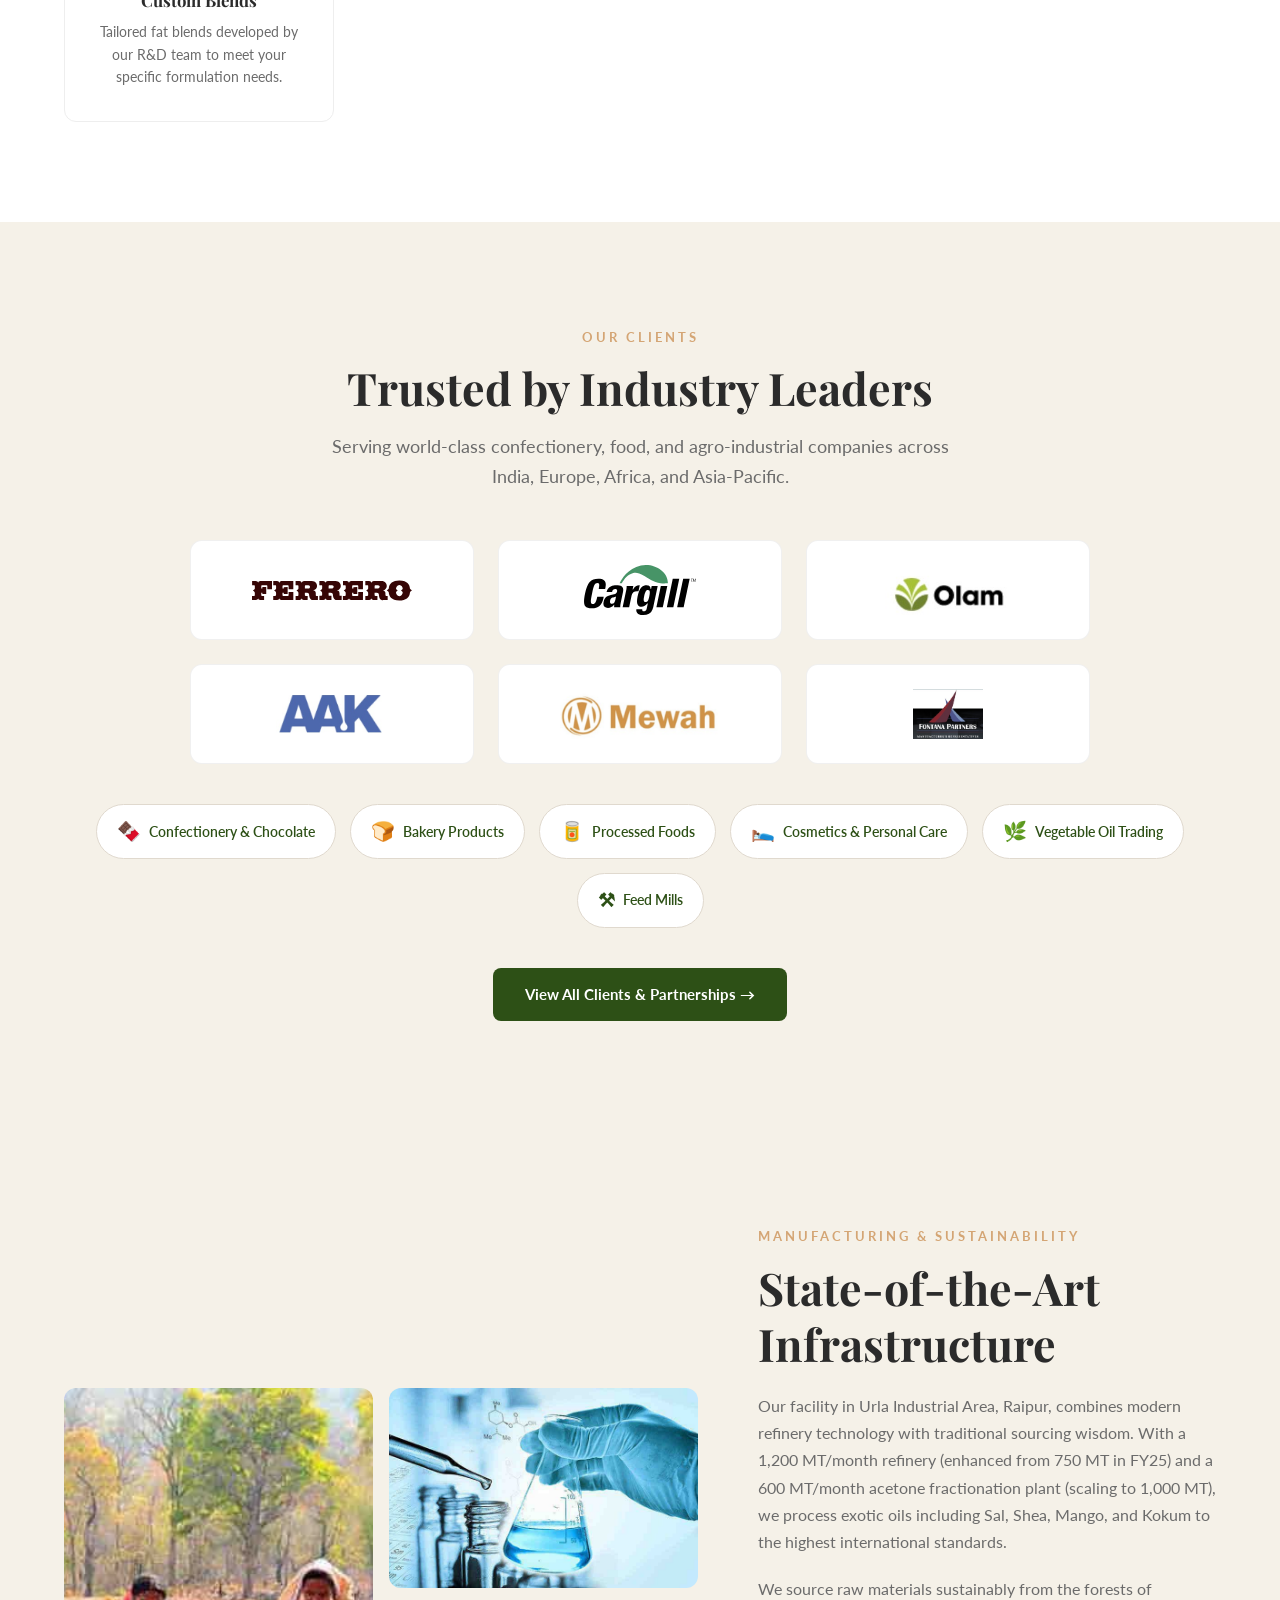
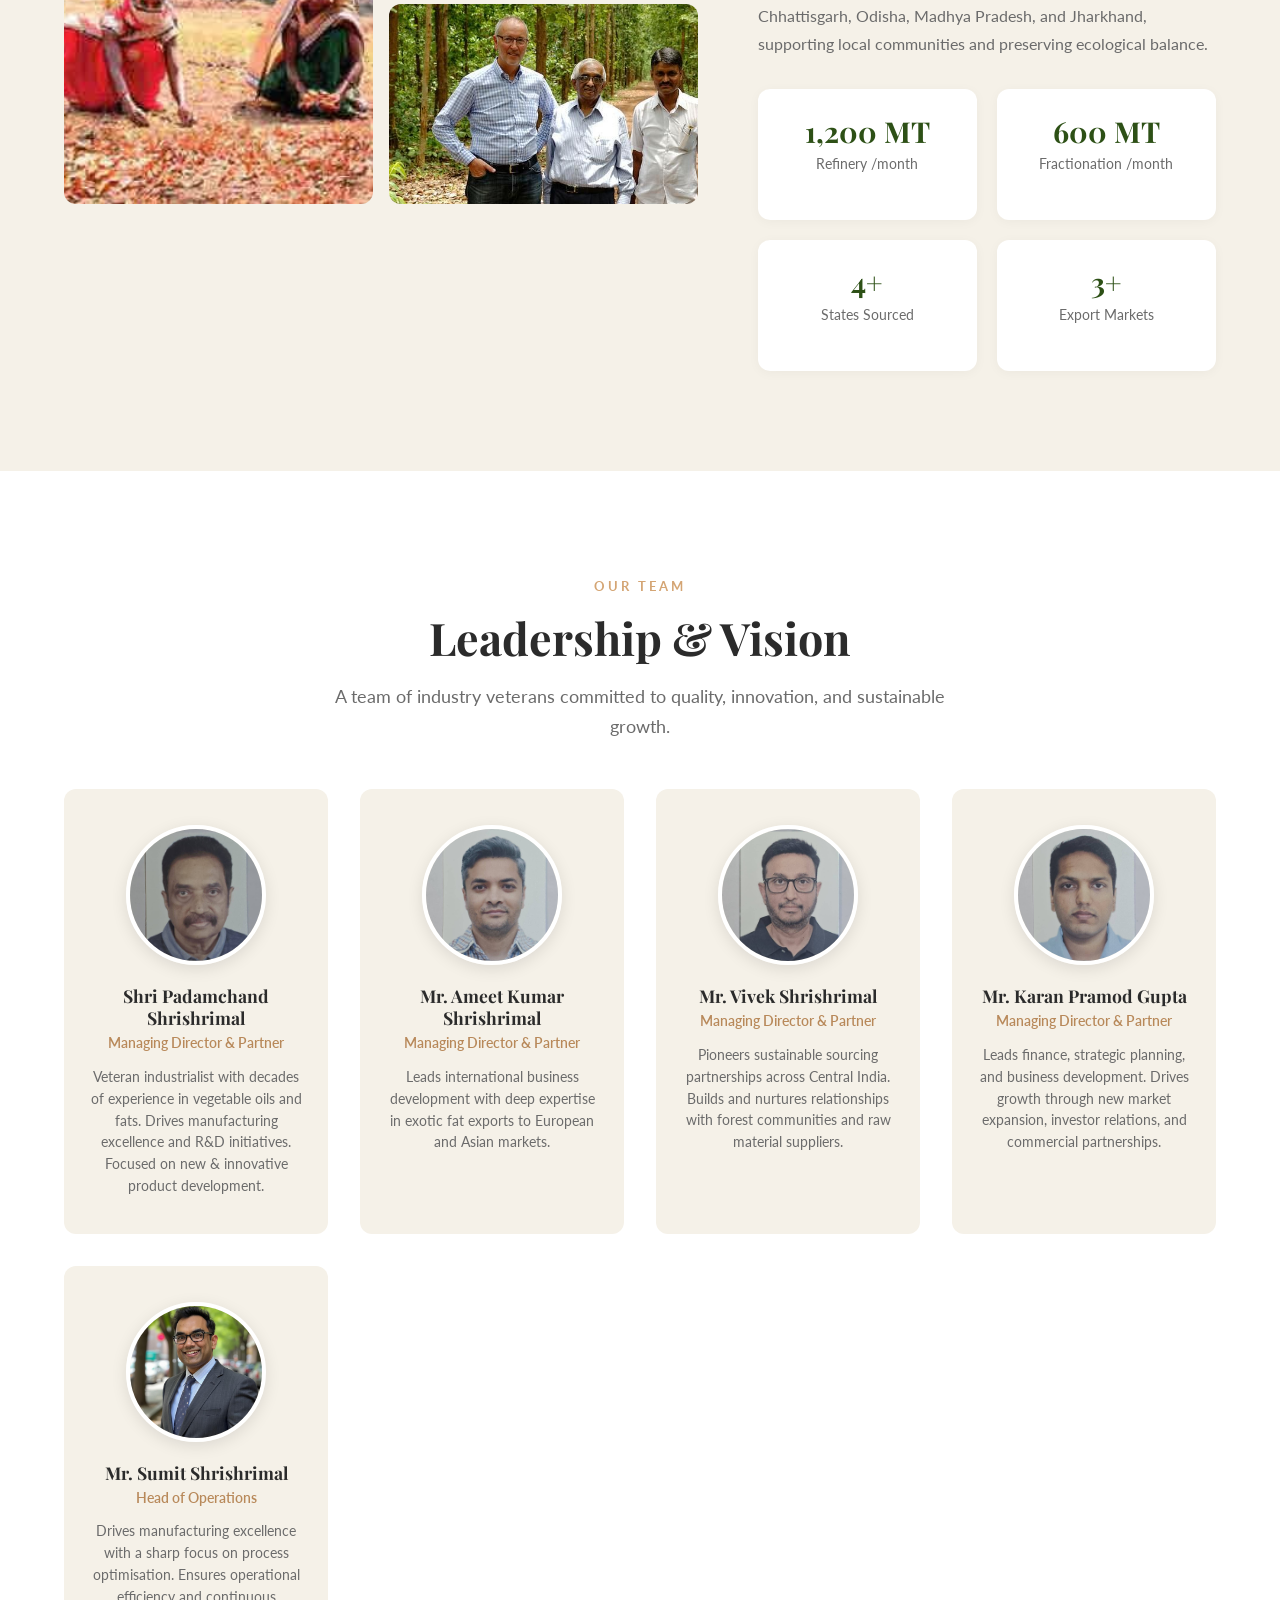
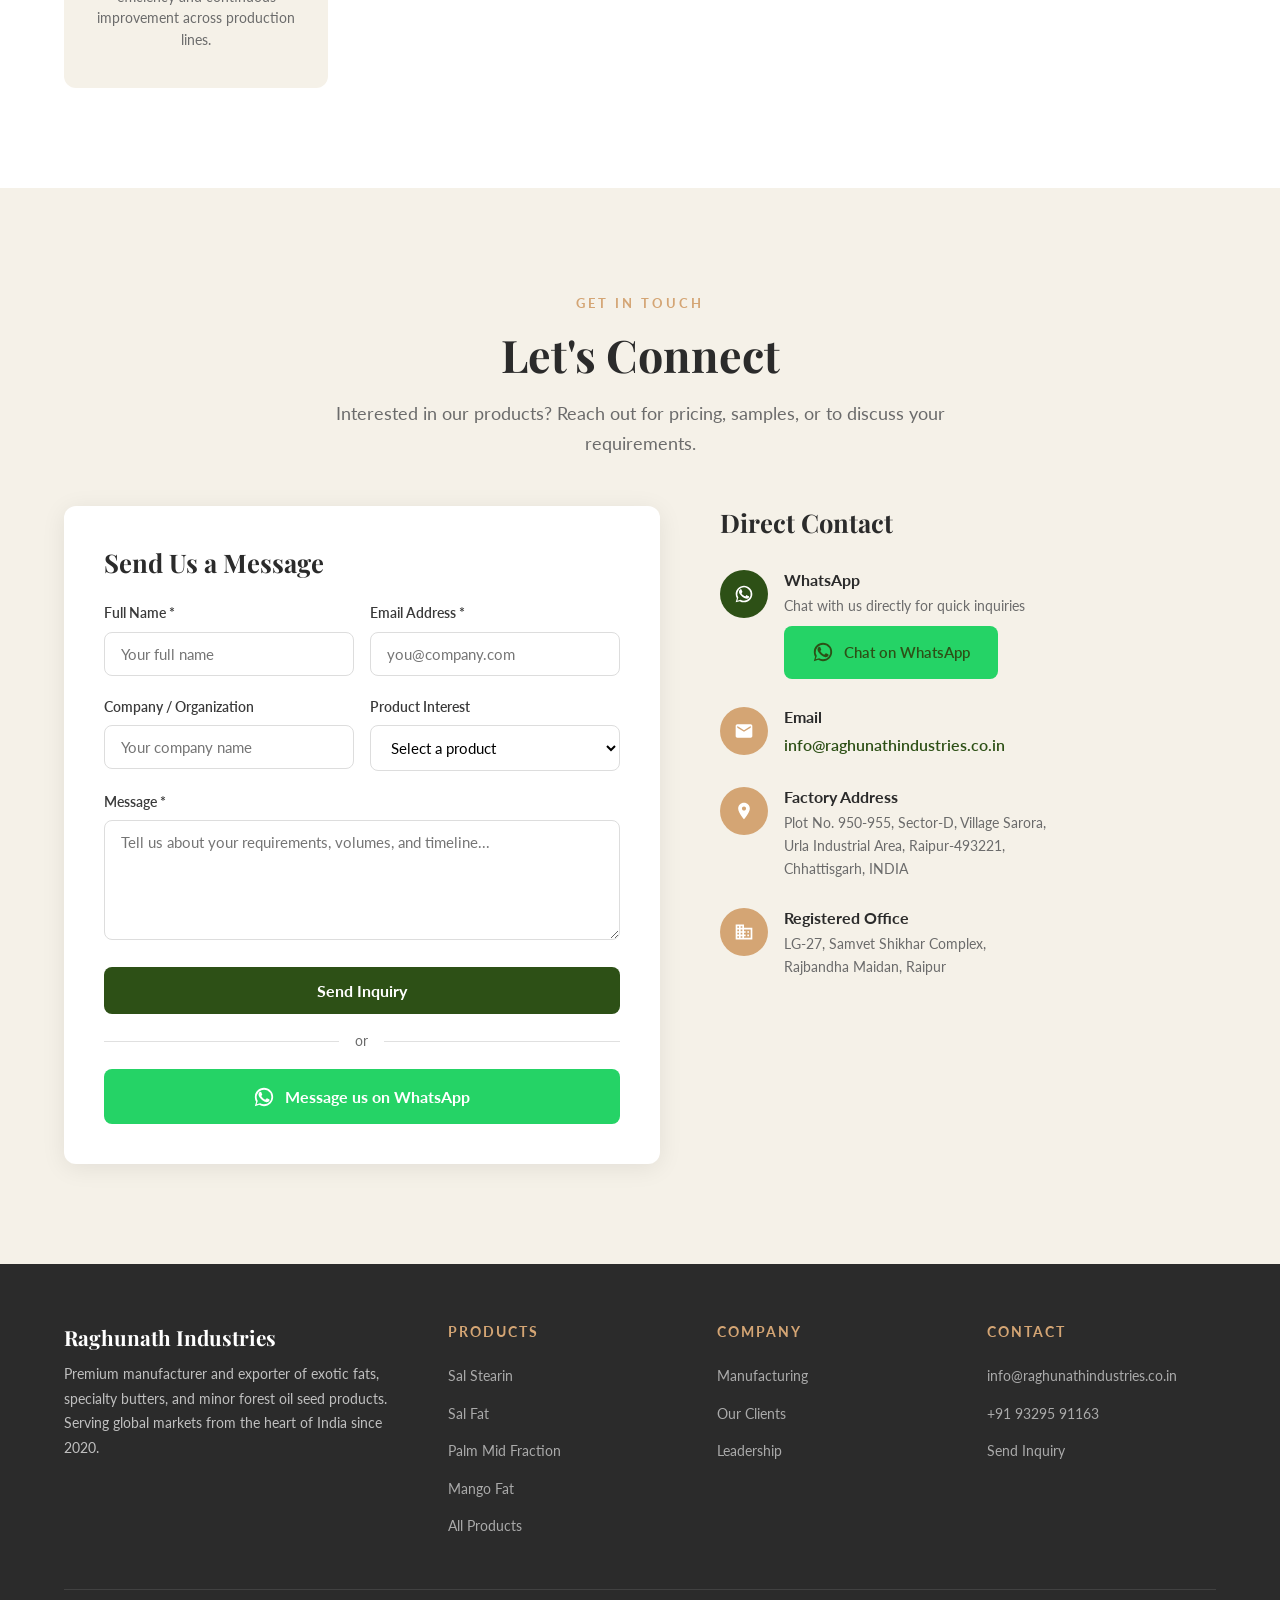
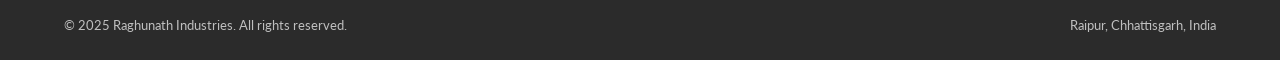
==== commit 12483b5f: "Remove awards/Progressive refs, fix dashes, update product images and logos - Removed all awards/cer" ====
--- a/index.html
+++ b/index.html
@@ -3,12 +3,12 @@
 <head>
   <meta charset="UTF-8">
   <meta name="viewport" content="width=device-width, initial-scale=1.0">
-  <title>Raghunath Industries — Premium Exotic Fats &amp; Specialty Oils</title>
+  <title>Raghunath Industries | Premium Exotic Fats &amp; Specialty Oils</title>
   <meta name="description" content="Raghunath Industries is a leading manufacturer and exporter of premium exotic fats, specialty butters, and minor forest oil seeds from Raipur, India. Sal Stearin, Mango Fat, Shea Stearin, and more.">
   <meta name="keywords" content="Sal Stearin, Sal Fat, Mango Fat, Shea Stearin, Kokum Fat, exotic fats, CBE, cocoa butter equivalent, vegetable oils, Raipur, India">
 
   <!-- Open Graph -->
-  <meta property="og:title" content="Raghunath Industries — Premium Exotic Fats &amp; Specialty Oils">
+  <meta property="og:title" content="Raghunath Industries | Premium Exotic Fats &amp; Specialty Oils">
   <meta property="og:description" content="State-of-the-art manufacturing of Sal Stearin, Mango Fat, Shea Stearin and more. Exporting globally from Raipur, India.">
   <meta property="og:type" content="website">
 
@@ -32,7 +32,6 @@
         <a href="products.html" role="menuitem">Products</a>
         <a href="#factory" role="menuitem">Manufacturing</a>
         <a href="#clients" role="menuitem">Clients</a>
-        <a href="awards.html" role="menuitem">Awards</a>
         <a href="#leadership" role="menuitem">Leadership</a>
         <a href="#contact" class="nav-cta" role="menuitem">Get a Quote</a>
       </div>
@@ -97,7 +96,7 @@
       <!-- Featured Product: Sal Stearin -->
       <div class="featured-product fade-up">
         <div class="featured-product-image">
-          <img src="assets/products/home-sal-fat.png" alt="Sal Stearin — the gold standard in Cocoa Butter Equivalents" loading="lazy">
+          <img src="assets/products/home-sal-fat.png" alt="Sal Stearin, the gold standard in Cocoa Butter Equivalents" loading="lazy">
           <span class="badge">Featured Product</span>
         </div>
         <div class="featured-product-info">
@@ -141,7 +140,7 @@
         <div class="product-card fade-up">
           <div class="product-card-img"><img src="assets/products/home-palm-mid-fraction.png" alt="Palm Mid Fraction" loading="lazy"></div>
           <h4>Palm Mid Fraction</h4>
-          <p>PMF processed from Soft Palm Mid Fraction — a key CBE ingredient with a sharp melting profile for confectionery fats.</p>
+          <p>PMF processed from Soft Palm Mid Fraction, a key CBE ingredient with a sharp melting profile for confectionery fats.</p>
         </div>
         <div class="product-card fade-up">
           <div class="product-card-img"><img src="assets/products/home-shea-stearin.png" alt="Shea Stearin" loading="lazy"></div>
@@ -151,7 +150,7 @@
         <div class="product-card fade-up">
           <div class="product-card-img"><img src="assets/products/home-kokum-fat.png" alt="Kokum Fat" loading="lazy"></div>
           <h4>Kokum Fat</h4>
-          <p>Sustainably sourced Kokum fat — a natural hardstock ideal for confectionery and cosmetics.</p>
+          <p>Sustainably sourced Kokum fat, a natural hardstock ideal for confectionery and cosmetics.</p>
         </div>
         <div class="product-card fade-up">
           <div class="product-card-img"><img src="assets/products/home-rice-bran-oil-wax.png" alt="Rice Bran Oil Wax" loading="lazy"></div>
@@ -187,7 +186,7 @@
           <img src="assets/Logo/logo-ferrero.svg" alt="Ferrero Group" loading="lazy">
         </div>
         <div class="brand-logo-card">
-          <img src="assets/Logo/cargill.svg" alt="Cargill" loading="lazy">
+          <img src="assets/Logo/cargill-2.svg" alt="Cargill" loading="lazy">
         </div>
         <div class="brand-logo-card">
           <img src="assets/Logo/Olam.jpg" alt="Olam Food Ingredients" loading="lazy">
@@ -255,7 +254,7 @@
         <div class="factory-content fade-up">
           <span class="section-label">Manufacturing &amp; Sustainability</span>
           <h2 class="section-title">State-of-the-Art Infrastructure</h2>
-          <p>Our facility in Urla Industrial Area, Raipur, combines modern refinery technology with traditional sourcing wisdom. With a 1,200 MT/month refinery (enhanced from 750 MT in FY25) and a 600 MT/month acetone fractionation plant (scaling to 1,000 MT), we process exotic oils — Sal, Shea, Mango, and Kokum — to the highest international standards.</p>
+          <p>Our facility in Urla Industrial Area, Raipur, combines modern refinery technology with traditional sourcing wisdom. With a 1,200 MT/month refinery (enhanced from 750 MT in FY25) and a 600 MT/month acetone fractionation plant (scaling to 1,000 MT), we process exotic oils including Sal, Shea, Mango, and Kokum to the highest international standards.</p>
           <p>We source raw materials sustainably from the forests of Chhattisgarh, Odisha, Madhya Pradesh, and Jharkhand, supporting local communities and preserving ecological balance.</p>
           <div class="factory-stats">
             <div class="factory-stat">
@@ -280,43 +279,6 @@
     </div>
   </section>
 
-  <!-- ========== CERTIFICATIONS ========== -->
-  <section class="certifications" id="certifications">
-    <div class="container">
-      <div class="text-center fade-up">
-        <span class="section-label">Quality &amp; Compliance</span>
-        <h2 class="section-title">Certifications &amp; Awards</h2>
-        <p class="section-subtitle mx-auto">Recognized for excellence in manufacturing, export performance, and food safety compliance. Certifications held under our group entity, Progressive Exim Ltd.</p>
-      </div>
-      <div class="cert-grid fade-up">
-        <div class="cert-card">
-          <img src="assets/cert-iso-22000.jpg" alt="ISO 22000:2005 Food Safety Management certification" loading="lazy">
-          <p>ISO 22000</p>
-        </div>
-        <div class="cert-card">
-          <img src="assets/cert-halal.jpg" alt="Halal Registration Certificate" loading="lazy">
-          <p>Halal Certified</p>
-        </div>
-        <div class="cert-card">
-          <img src="assets/cert-kosher.jpg" alt="Kosher Certificate from Manchester Beth Din" loading="lazy">
-          <p>Kosher Certified</p>
-        </div>
-        <div class="cert-card">
-          <img src="assets/cert-star-export.jpg" alt="Star Export House certificate from Government of India" loading="lazy">
-          <p>Star Export House</p>
-        </div>
-        <div class="cert-card">
-          <img src="assets/award-sea-plaque.jpg" alt="Solvent Extractors Association award for highest exporter of Sal Oil" loading="lazy">
-          <p>SEA Award</p>
-        </div>
-        <div class="cert-card">
-          <img src="assets/cert-shefexil.jpg" alt="SHEFEXIL Certificate of Export Excellence" loading="lazy">
-          <p>SHEFEXIL Export</p>
-        </div>
-      </div>
-    </div>
-  </section>
-
   <!-- ========== LEADERSHIP ========== -->
   <section class="leadership" id="leadership">
     <div class="container">
@@ -328,7 +290,7 @@
       <div class="leaders-grid">
         <div class="leader-card fade-up">
           <div class="leader-photo">
-            <img src="assets/Padam.jpeg" alt="Shri Padamchand Shrishrimal — Managing Director & Partner" loading="lazy">
+            <img src="assets/Padam.jpeg" alt="Shri Padamchand Shrishrimal -Managing Director & Partner" loading="lazy">
           </div>
           <h4>Shri Padamchand Shrishrimal</h4>
           <p class="leader-role">Managing Director &amp; Partner</p>
@@ -336,7 +298,7 @@
         </div>
         <div class="leader-card fade-up">
           <div class="leader-photo">
-            <img src="assets/Amit.jpeg" alt="Mr. Ameet Kumar Shrishrimal — Director" loading="lazy">
+            <img src="assets/Amit.jpeg" alt="Mr. Ameet Kumar Shrishrimal -Director" loading="lazy">
           </div>
           <h4>Mr. Ameet Kumar Shrishrimal</h4>
           <p class="leader-role">Managing Director &amp; Partner</p>
@@ -344,7 +306,7 @@
         </div>
         <div class="leader-card fade-up">
           <div class="leader-photo">
-            <img src="assets/Vivek.jpeg" alt="Mr. Vivek Shrishrimal — Director" loading="lazy">
+            <img src="assets/Vivek.jpeg" alt="Mr. Vivek Shrishrimal -Director" loading="lazy">
           </div>
           <h4>Mr. Vivek Shrishrimal</h4>
           <p class="leader-role">Managing Director &amp; Partner</p>
@@ -352,7 +314,7 @@
         </div>
         <div class="leader-card fade-up">
           <div class="leader-photo">
-            <img src="assets/Karan.jpeg" alt="Mr. Karan Pramod Gupta — Director" loading="lazy">
+            <img src="assets/Karan.jpeg" alt="Mr. Karan Pramod Gupta -Director" loading="lazy">
           </div>
           <h4>Mr. Karan Pramod Gupta</h4>
           <p class="leader-role">Managing Director &amp; Partner</p>
@@ -360,10 +322,10 @@
         </div>
         <div class="leader-card fade-up">
           <div class="leader-photo">
-            <img src="assets/sumit.jpeg" alt="Mr. Sumit Shrishrimal — Managing Director & Partner" loading="lazy">
+            <img src="assets/sumit.jpeg" alt="Mr. Sumit Shrishrimal -Head of Operations" loading="lazy">
           </div>
           <h4>Mr. Sumit Shrishrimal</h4>
-          <p class="leader-role">Partner &amp; Operations Head</p>
+          <p class="leader-role">Head of Operations</p>
           <p>Drives manufacturing excellence with a sharp focus on process optimisation. Ensures operational efficiency and continuous improvement across production lines.</p>
         </div>
       </div>
@@ -382,7 +344,7 @@
         <div class="contact-form fade-up">
           <h3>Send Us a Message</h3>
           <form id="contactForm" action="https://formsubmit.co/info@raghunathindustries.co.in" method="POST">
-            <input type="hidden" name="_subject" value="Website Inquiry — Raghunath Industries">
+            <input type="hidden" name="_subject" value="Website Inquiry - Raghunath Industries">
             <input type="hidden" name="_captcha" value="false">
             <div class="form-row">
               <div class="form-group">
@@ -502,7 +464,6 @@
           <h4>Company</h4>
           <ul>
             <li><a href="#factory">Manufacturing</a></li>
-            <li><a href="awards.html">Awards &amp; Certifications</a></li>
             <li><a href="clients.html">Our Clients</a></li>
             <li><a href="#leadership">Leadership</a></li>
           </ul>
